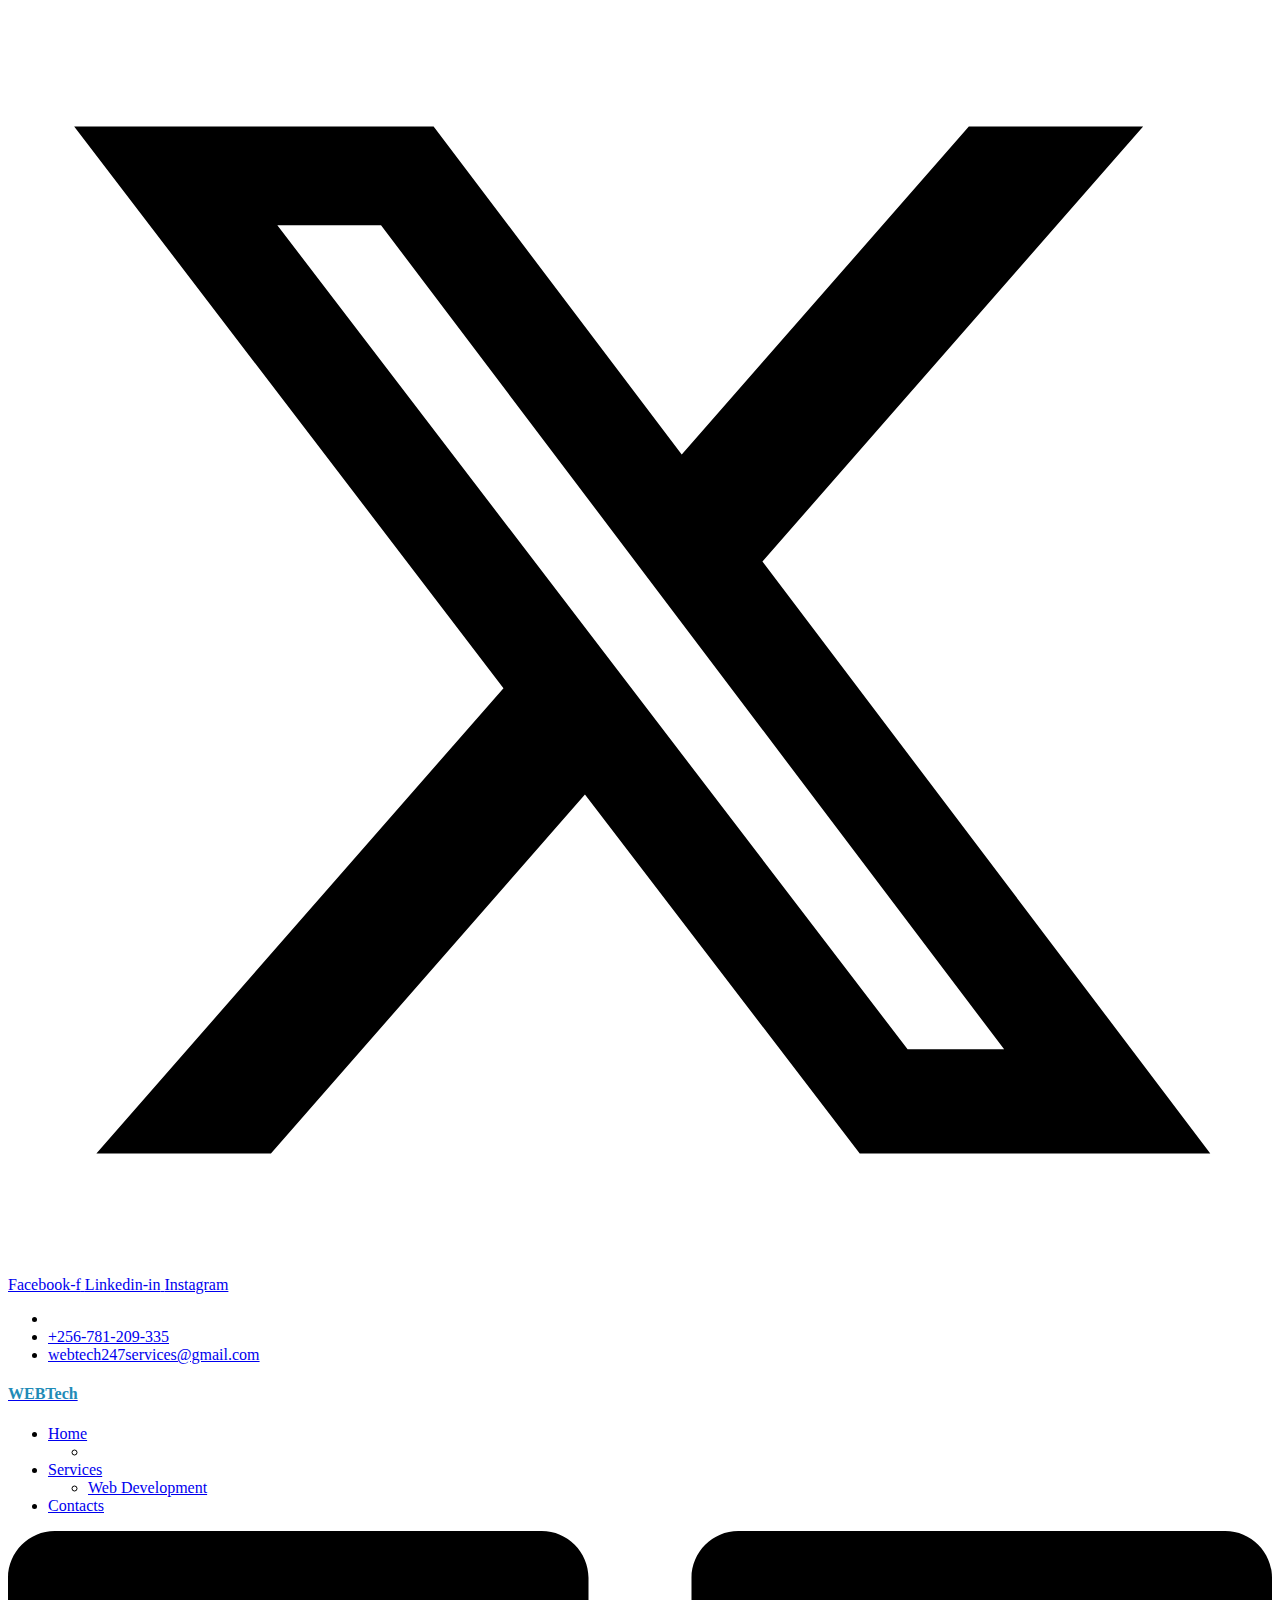
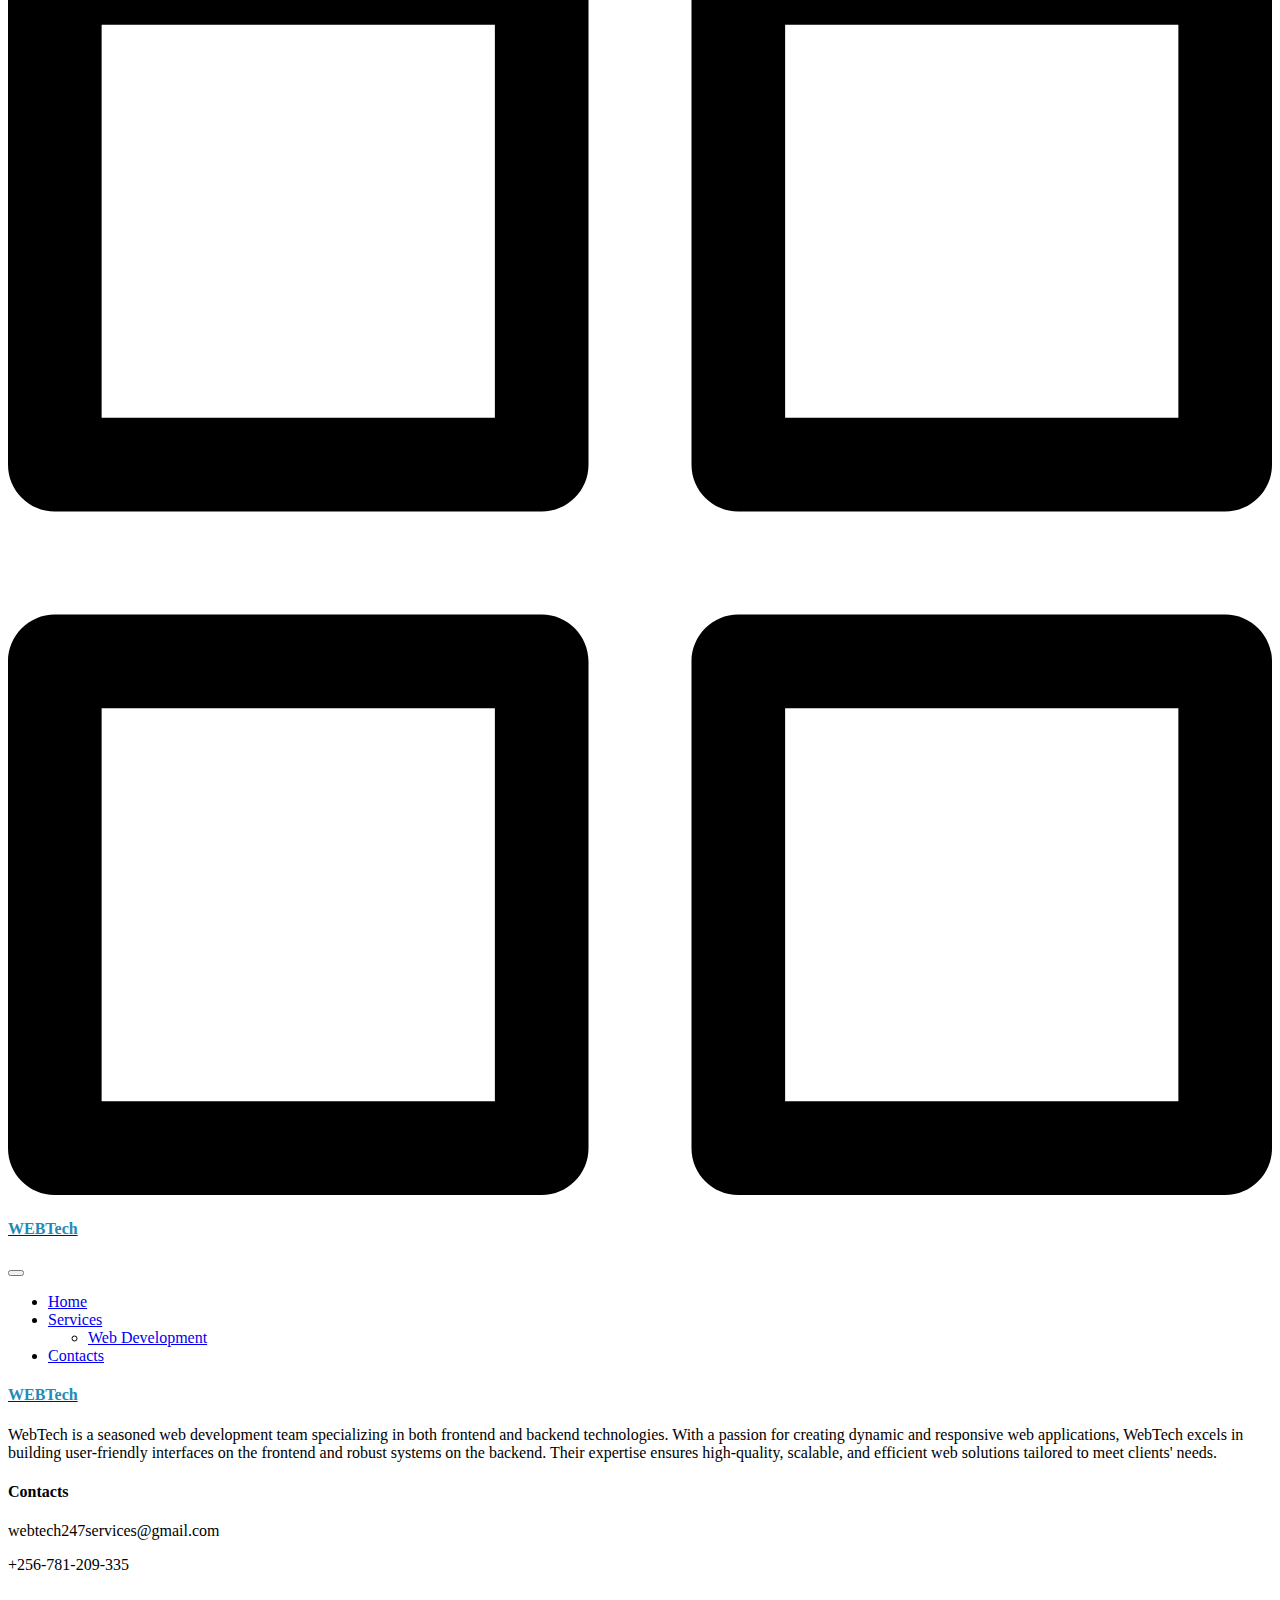
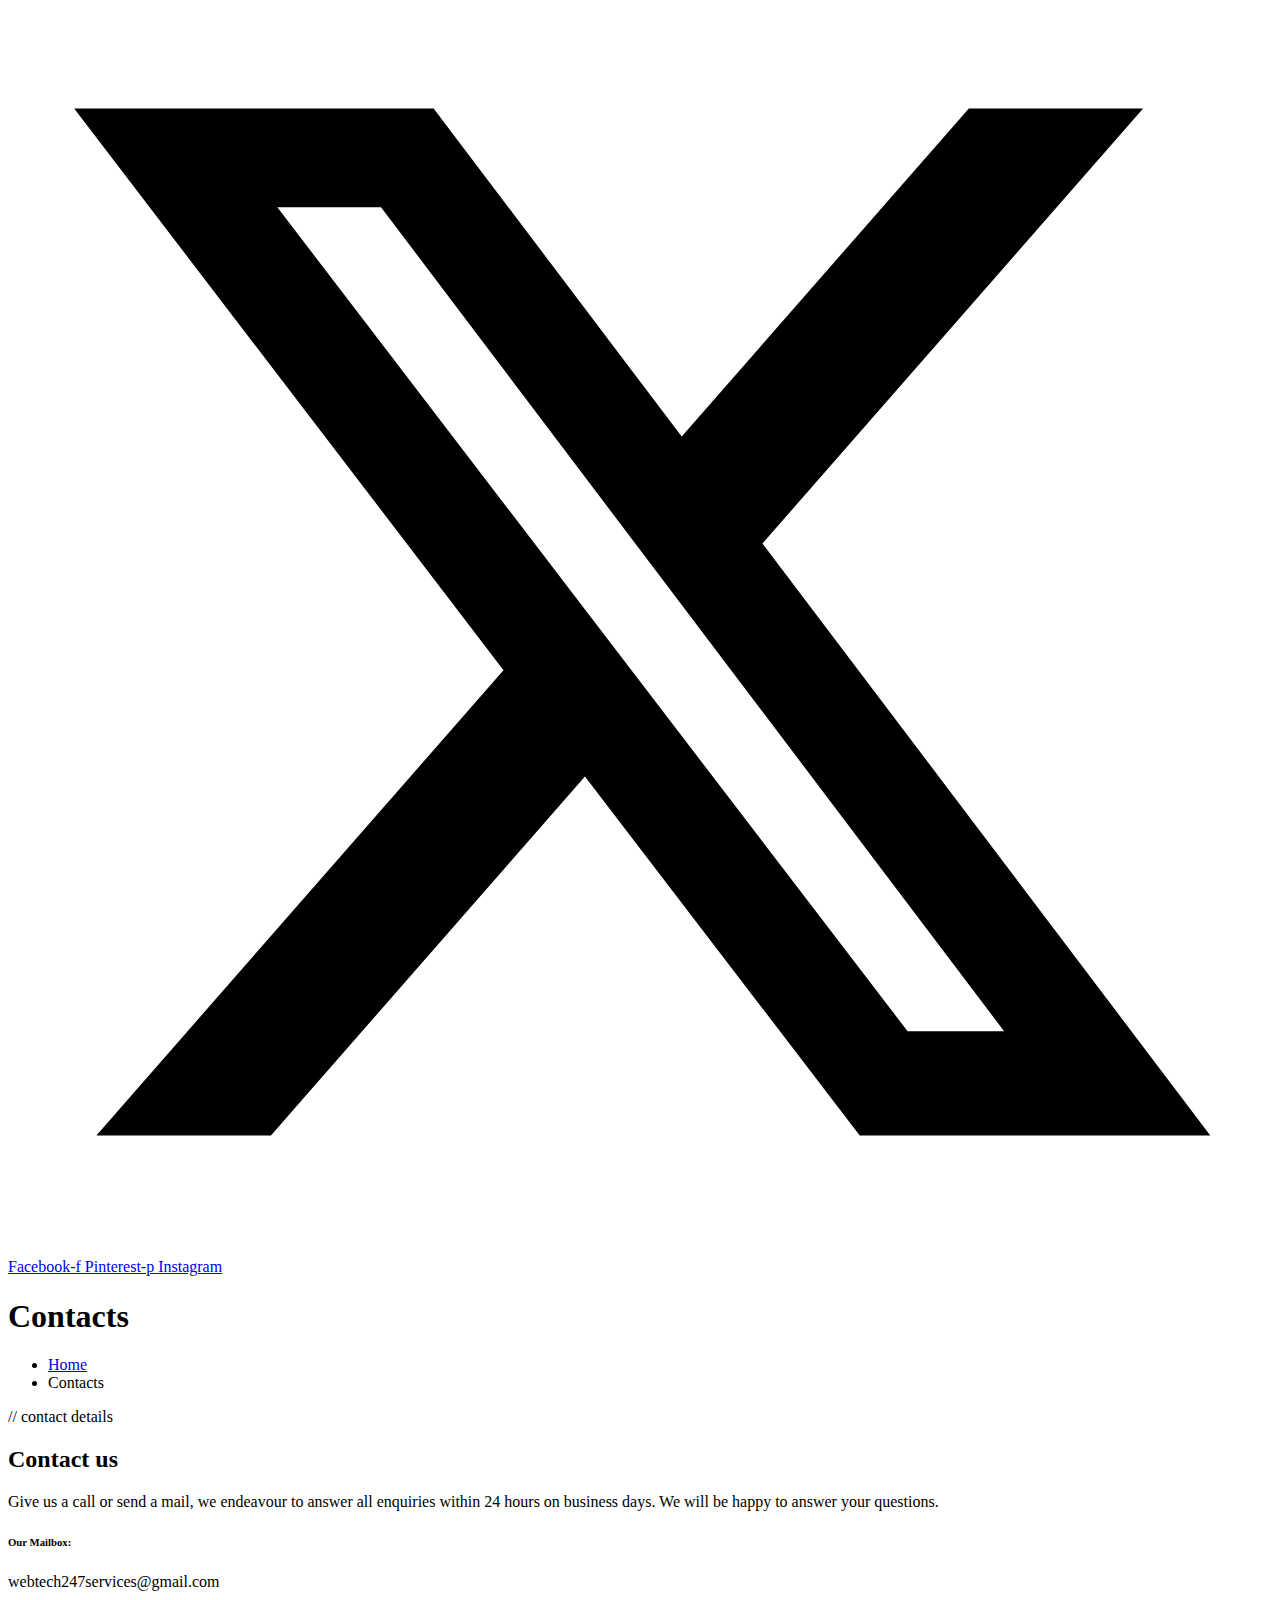
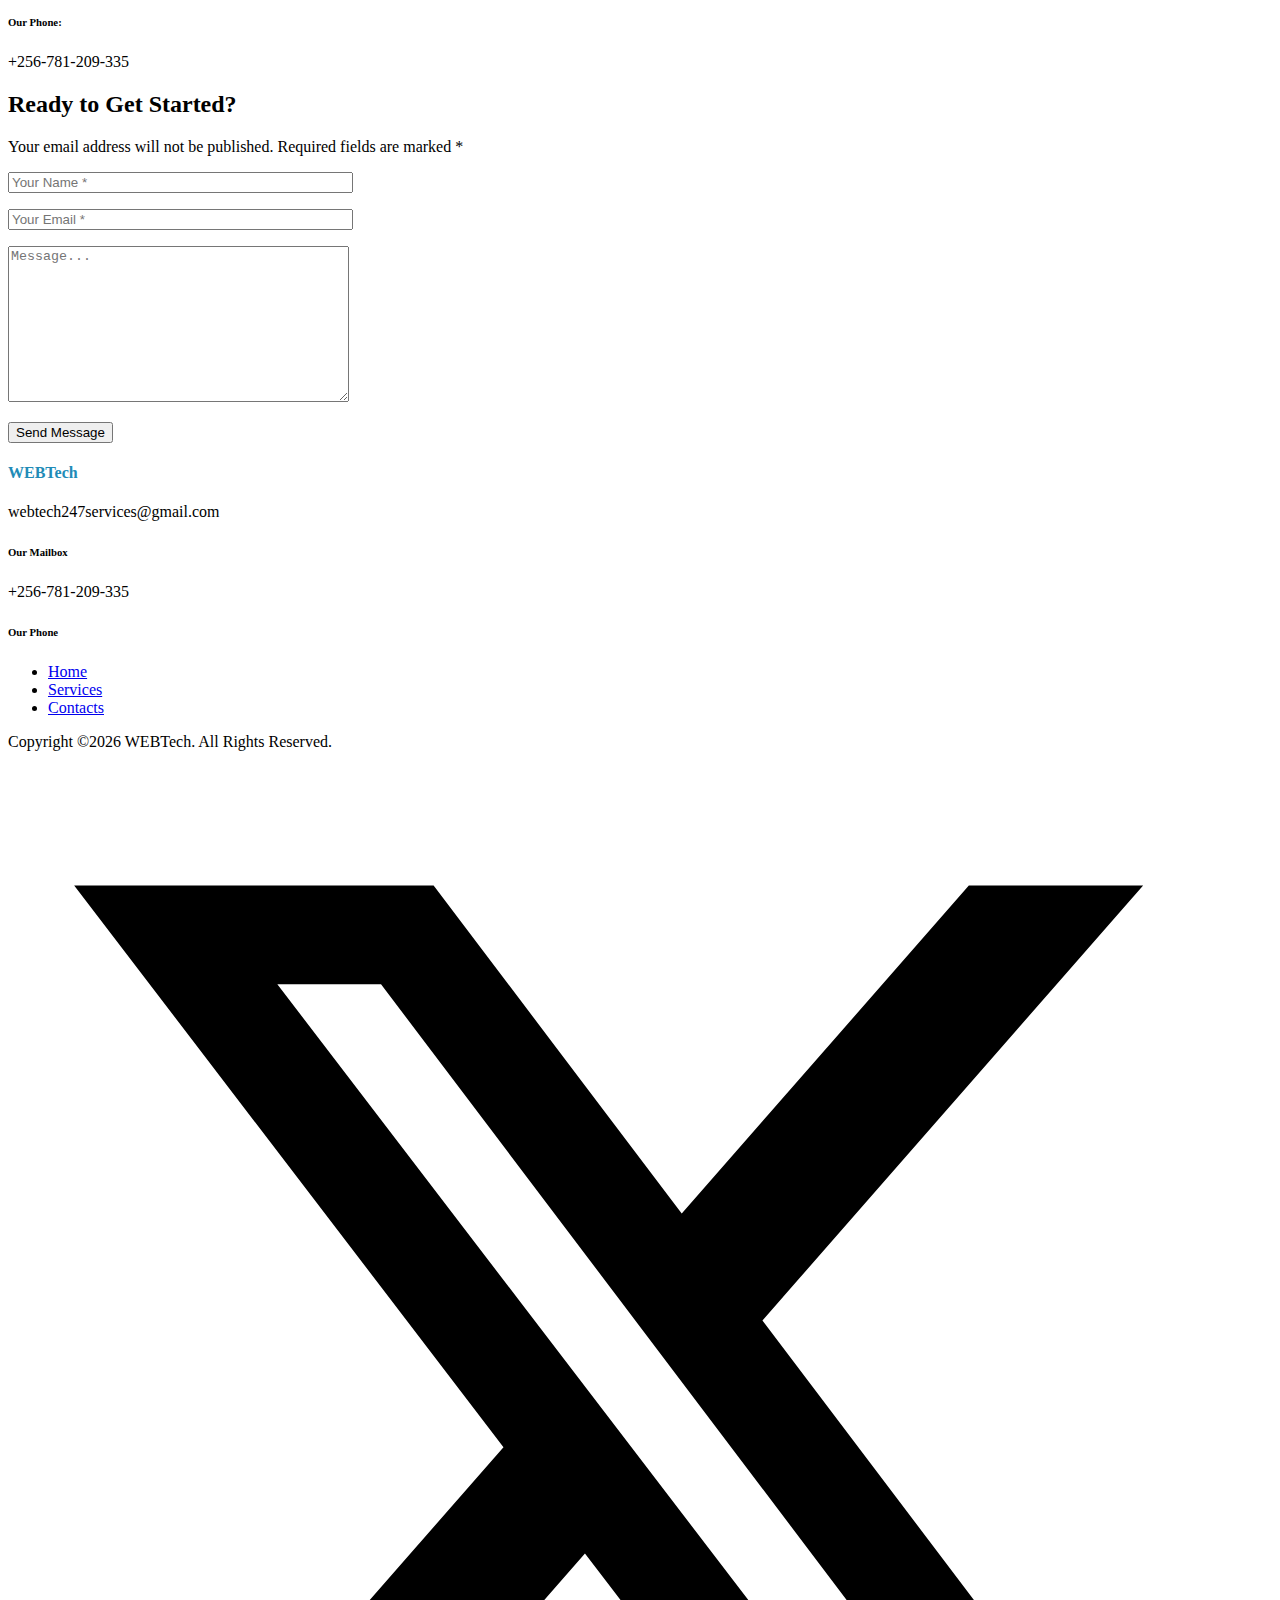
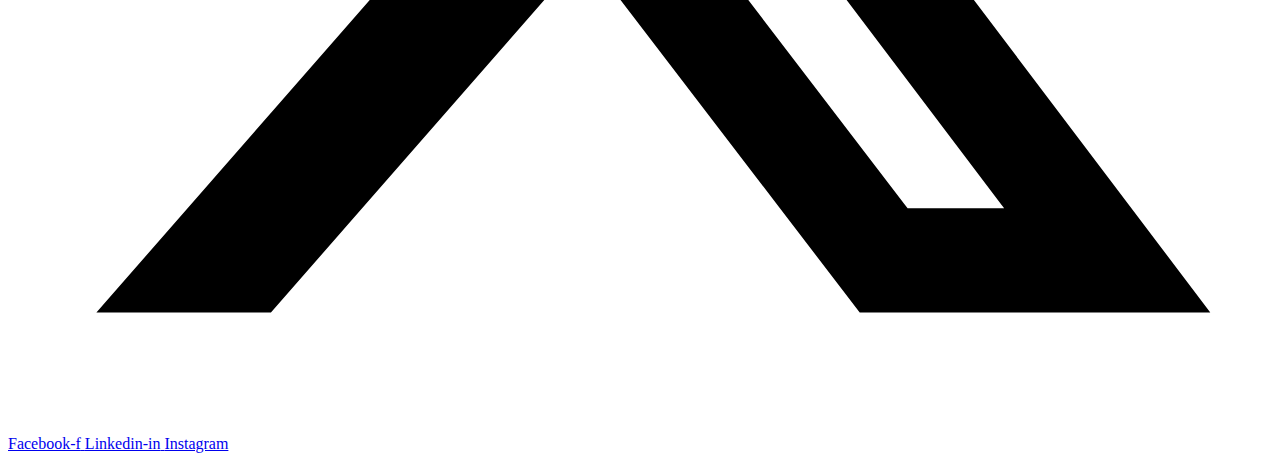
==== contact.html @ ec198340 "Add files via upload" ====
<!doctype html>
<html lang="en-US">
    <head>
        <meta charset="UTF-8">
        <meta name="viewport" content="width=device-width, initial-scale=1">
        <title>Contacts &#8211;WEBTech</title>
        <link rel="preload" as="style" href="https://fonts.googleapis.com/css?family=Montserrat%3A100%2C100i%2C200%2C200i%2C300%2C300i%2C400%2C400i%2C500%2C500i%2C600%2C600i%2C700%2C700i%2C800%2C800i%2C900%2C900i%7CNunito%20Sans%3A200%2C200i%2C300%2C300i%2C400%2C400i%2C600%2C600i%2C700%2C700i%2C800%2C800i%2C900%2C900i%7CRoboto%3A100%2C100italic%2C200%2C200italic%2C300%2C300italic%2C400%2C400italic%2C500%2C500italic%2C600%2C600italic%2C700%2C700italic%2C800%2C800italic%2C900%2C900italic%7CRoboto%20Slab%3A100%2C100italic%2C200%2C200italic%2C300%2C300italic%2C400%2C400italic%2C500%2C500italic%2C600%2C600italic%2C700%2C700italic%2C800%2C800italic%2C900%2C900italic%7CNunito%20Sans%3A100%2C100italic%2C200%2C200italic%2C300%2C300italic%2C400%2C400italic%2C500%2C500italic%2C600%2C600italic%2C700%2C700italic%2C800%2C800italic%2C900%2C900italic%7CNunito%3A100%2C100italic%2C200%2C200italic%2C300%2C300italic%2C400%2C400italic%2C500%2C500italic%2C600%2C600italic%2C700%2C700italic%2C800%2C800italic%2C900%2C900italic%7CMontserrat%3A100%2C100italic%2C200%2C200italic%2C300%2C300italic%2C400%2C400italic%2C500%2C500italic%2C600%2C600italic%2C700%2C700italic%2C800%2C800italic%2C900%2C900italic&#038;subset=latin%2Clatin-ext&#038;display=swap"/>
        <link rel="stylesheet" href="https://fonts.googleapis.com/css?family=Montserrat%3A100%2C100i%2C200%2C200i%2C300%2C300i%2C400%2C400i%2C500%2C500i%2C600%2C600i%2C700%2C700i%2C800%2C800i%2C900%2C900i%7CNunito%20Sans%3A200%2C200i%2C300%2C300i%2C400%2C400i%2C600%2C600i%2C700%2C700i%2C800%2C800i%2C900%2C900i%7CRoboto%3A100%2C100italic%2C200%2C200italic%2C300%2C300italic%2C400%2C400italic%2C500%2C500italic%2C600%2C600italic%2C700%2C700italic%2C800%2C800italic%2C900%2C900italic%7CRoboto%20Slab%3A100%2C100italic%2C200%2C200italic%2C300%2C300italic%2C400%2C400italic%2C500%2C500italic%2C600%2C600italic%2C700%2C700italic%2C800%2C800italic%2C900%2C900italic%7CNunito%20Sans%3A100%2C100italic%2C200%2C200italic%2C300%2C300italic%2C400%2C400italic%2C500%2C500italic%2C600%2C600italic%2C700%2C700italic%2C800%2C800italic%2C900%2C900italic%7CNunito%3A100%2C100italic%2C200%2C200italic%2C300%2C300italic%2C400%2C400italic%2C500%2C500italic%2C600%2C600italic%2C700%2C700italic%2C800%2C800italic%2C900%2C900italic%7CMontserrat%3A100%2C100italic%2C200%2C200italic%2C300%2C300italic%2C400%2C400italic%2C500%2C500italic%2C600%2C600italic%2C700%2C700italic%2C800%2C800italic%2C900%2C900italic&#038;subset=latin%2Clatin-ext&#038;display=swap" media="print" onload="this.media='all'"/>
        <noscript>
            <link rel="stylesheet" href="https://fonts.googleapis.com/css?family=Montserrat%3A100%2C100i%2C200%2C200i%2C300%2C300i%2C400%2C400i%2C500%2C500i%2C600%2C600i%2C700%2C700i%2C800%2C800i%2C900%2C900i%7CNunito%20Sans%3A200%2C200i%2C300%2C300i%2C400%2C400i%2C600%2C600i%2C700%2C700i%2C800%2C800i%2C900%2C900i%7CRoboto%3A100%2C100italic%2C200%2C200italic%2C300%2C300italic%2C400%2C400italic%2C500%2C500italic%2C600%2C600italic%2C700%2C700italic%2C800%2C800italic%2C900%2C900italic%7CRoboto%20Slab%3A100%2C100italic%2C200%2C200italic%2C300%2C300italic%2C400%2C400italic%2C500%2C500italic%2C600%2C600italic%2C700%2C700italic%2C800%2C800italic%2C900%2C900italic%7CNunito%20Sans%3A100%2C100italic%2C200%2C200italic%2C300%2C300italic%2C400%2C400italic%2C500%2C500italic%2C600%2C600italic%2C700%2C700italic%2C800%2C800italic%2C900%2C900italic%7CNunito%3A100%2C100italic%2C200%2C200italic%2C300%2C300italic%2C400%2C400italic%2C500%2C500italic%2C600%2C600italic%2C700%2C700italic%2C800%2C800italic%2C900%2C900italic%7CMontserrat%3A100%2C100italic%2C200%2C200italic%2C300%2C300italic%2C400%2C400italic%2C500%2C500italic%2C600%2C600italic%2C700%2C700italic%2C800%2C800italic%2C900%2C900italic&#038;subset=latin%2Clatin-ext&#038;display=swap"/>
        </noscript>
        <link rel="preload" as="image" href="img/bg-pheader.jpg" fetchpriority="high">
        <meta name='robots' content='max-image-preview:large'/>
        <link rel='dns-prefetch' href='//fonts.googleapis.com'/>
        <link href='https://fonts.gstatic.com' crossorigin rel='preconnect'/>
        <style id='wp-emoji-styles-inline-css' type='text/css'>
            img.wp-smiley, img.emoji {
                display: inline !important;
                border: none !important;
                box-shadow: none !important;
                height: 1em !important;
                width: 1em !important;
                margin: 0 0.07em !important;
                vertical-align: -0.1em !important;
                background: none !important;
                padding: 0 !important;
            }
        </style>
        <style id='classic-theme-styles-inline-css' type='text/css'>
            /*! This file is auto-generated */
            .wp-block-button__link {
                color: #fff;
                background-color: #32373c;
                border-radius: 9999px;
                box-shadow: none;
                text-decoration: none;
                padding: calc(.667em + 2px) calc(1.333em + 2px);
                font-size: 1.125em
            }

            .wp-block-file__button {
                background: #32373c;
                color: #fff;
                text-decoration: none
            }
        </style>
        <style id='global-styles-inline-css' type='text/css'>
            body {
                --wp--preset--color--black: #000000;
                --wp--preset--color--cyan-bluish-gray: #abb8c3;
                --wp--preset--color--white: #ffffff;
                --wp--preset--color--pale-pink: #f78da7;
                --wp--preset--color--vivid-red: #cf2e2e;
                --wp--preset--color--luminous-vivid-orange: #ff6900;
                --wp--preset--color--luminous-vivid-amber: #fcb900;
                --wp--preset--color--light-green-cyan: #7bdcb5;
                --wp--preset--color--vivid-green-cyan: #00d084;
                --wp--preset--color--pale-cyan-blue: #8ed1fc;
                --wp--preset--color--vivid-cyan-blue: #0693e3;
                --wp--preset--color--vivid-purple: #9b51e0;
                --wp--preset--gradient--vivid-cyan-blue-to-vivid-purple: linear-gradient(135deg,rgba(6,147,227,1) 0%,rgb(155,81,224) 100%);
                --wp--preset--gradient--light-green-cyan-to-vivid-green-cyan: linear-gradient(135deg,rgb(122,220,180) 0%,rgb(0,208,130) 100%);
                --wp--preset--gradient--luminous-vivid-amber-to-luminous-vivid-orange: linear-gradient(135deg,rgba(252,185,0,1) 0%,rgba(255,105,0,1) 100%);
                --wp--preset--gradient--luminous-vivid-orange-to-vivid-red: linear-gradient(135deg,rgba(255,105,0,1) 0%,rgb(207,46,46) 100%);
                --wp--preset--gradient--very-light-gray-to-cyan-bluish-gray: linear-gradient(135deg,rgb(238,238,238) 0%,rgb(169,184,195) 100%);
                --wp--preset--gradient--cool-to-warm-spectrum: linear-gradient(135deg,rgb(74,234,220) 0%,rgb(151,120,209) 20%,rgb(207,42,186) 40%,rgb(238,44,130) 60%,rgb(251,105,98) 80%,rgb(254,248,76) 100%);
                --wp--preset--gradient--blush-light-purple: linear-gradient(135deg,rgb(255,206,236) 0%,rgb(152,150,240) 100%);
                --wp--preset--gradient--blush-bordeaux: linear-gradient(135deg,rgb(254,205,165) 0%,rgb(254,45,45) 50%,rgb(107,0,62) 100%);
                --wp--preset--gradient--luminous-dusk: linear-gradient(135deg,rgb(255,203,112) 0%,rgb(199,81,192) 50%,rgb(65,88,208) 100%);
                --wp--preset--gradient--pale-ocean: linear-gradient(135deg,rgb(255,245,203) 0%,rgb(182,227,212) 50%,rgb(51,167,181) 100%);
                --wp--preset--gradient--electric-grass: linear-gradient(135deg,rgb(202,248,128) 0%,rgb(113,206,126) 100%);
                --wp--preset--gradient--midnight: linear-gradient(135deg,rgb(2,3,129) 0%,rgb(40,116,252) 100%);
                --wp--preset--font-size--small: 13px;
                --wp--preset--font-size--medium: 20px;
                --wp--preset--font-size--large: 36px;
                --wp--preset--font-size--x-large: 42px;
                --wp--preset--spacing--20: 0.44rem;
                --wp--preset--spacing--30: 0.67rem;
                --wp--preset--spacing--40: 1rem;
                --wp--preset--spacing--50: 1.5rem;
                --wp--preset--spacing--60: 2.25rem;
                --wp--preset--spacing--70: 3.38rem;
                --wp--preset--spacing--80: 5.06rem;
                --wp--preset--shadow--natural: 6px 6px 9px rgba(0, 0, 0, 0.2);
                --wp--preset--shadow--deep: 12px 12px 50px rgba(0, 0, 0, 0.4);
                --wp--preset--shadow--sharp: 6px 6px 0px rgba(0, 0, 0, 0.2);
                --wp--preset--shadow--outlined: 6px 6px 0px -3px rgba(255, 255, 255, 1), 6px 6px rgba(0, 0, 0, 1);
                --wp--preset--shadow--crisp: 6px 6px 0px rgba(0, 0, 0, 1);
            }

            :where(.is-layout-flex) {
                gap: 0.5em;
            }

            :where(.is-layout-grid) {
                gap: 0.5em;
            }

            body .is-layout-flex {
                display: flex;
            }

            body .is-layout-flex {
                flex-wrap: wrap;
                align-items: center;
            }

            body .is-layout-flex > * {
                margin: 0;
            }

            body .is-layout-grid {
                display: grid;
            }

            body .is-layout-grid > * {
                margin: 0;
            }

            :where(.wp-block-columns.is-layout-flex) {
                gap: 2em;
            }

            :where(.wp-block-columns.is-layout-grid) {
                gap: 2em;
            }

            :where(.wp-block-post-template.is-layout-flex) {
                gap: 1.25em;
            }

            :where(.wp-block-post-template.is-layout-grid) {
                gap: 1.25em;
            }

            .has-black-color {
                color: var(--wp--preset--color--black) !important;
            }

            .has-cyan-bluish-gray-color {
                color: var(--wp--preset--color--cyan-bluish-gray) !important;
            }

            .has-white-color {
                color: var(--wp--preset--color--white) !important;
            }

            .has-pale-pink-color {
                color: var(--wp--preset--color--pale-pink) !important;
            }

            .has-vivid-red-color {
                color: var(--wp--preset--color--vivid-red) !important;
            }

            .has-luminous-vivid-orange-color {
                color: var(--wp--preset--color--luminous-vivid-orange) !important;
            }

            .has-luminous-vivid-amber-color {
                color: var(--wp--preset--color--luminous-vivid-amber) !important;
            }

            .has-light-green-cyan-color {
                color: var(--wp--preset--color--light-green-cyan) !important;
            }

            .has-vivid-green-cyan-color {
                color: var(--wp--preset--color--vivid-green-cyan) !important;
            }

            .has-pale-cyan-blue-color {
                color: var(--wp--preset--color--pale-cyan-blue) !important;
            }

            .has-vivid-cyan-blue-color {
                color: var(--wp--preset--color--vivid-cyan-blue) !important;
            }

            .has-vivid-purple-color {
                color: var(--wp--preset--color--vivid-purple) !important;
            }

            .has-black-background-color {
                background-color: var(--wp--preset--color--black) !important;
            }

            .has-cyan-bluish-gray-background-color {
                background-color: var(--wp--preset--color--cyan-bluish-gray) !important;
            }

            .has-white-background-color {
                background-color: var(--wp--preset--color--white) !important;
            }

            .has-pale-pink-background-color {
                background-color: var(--wp--preset--color--pale-pink) !important;
            }

            .has-vivid-red-background-color {
                background-color: var(--wp--preset--color--vivid-red) !important;
            }

            .has-luminous-vivid-orange-background-color {
                background-color: var(--wp--preset--color--luminous-vivid-orange) !important;
            }

            .has-luminous-vivid-amber-background-color {
                background-color: var(--wp--preset--color--luminous-vivid-amber) !important;
            }

            .has-light-green-cyan-background-color {
                background-color: var(--wp--preset--color--light-green-cyan) !important;
            }

            .has-vivid-green-cyan-background-color {
                background-color: var(--wp--preset--color--vivid-green-cyan) !important;
            }

            .has-pale-cyan-blue-background-color {
                background-color: var(--wp--preset--color--pale-cyan-blue) !important;
            }

            .has-vivid-cyan-blue-background-color {
                background-color: var(--wp--preset--color--vivid-cyan-blue) !important;
            }

            .has-vivid-purple-background-color {
                background-color: var(--wp--preset--color--vivid-purple) !important;
            }

            .has-black-border-color {
                border-color: var(--wp--preset--color--black) !important;
            }

            .has-cyan-bluish-gray-border-color {
                border-color: var(--wp--preset--color--cyan-bluish-gray) !important;
            }

            .has-white-border-color {
                border-color: var(--wp--preset--color--white) !important;
            }

            .has-pale-pink-border-color {
                border-color: var(--wp--preset--color--pale-pink) !important;
            }

            .has-vivid-red-border-color {
                border-color: var(--wp--preset--color--vivid-red) !important;
            }

            .has-luminous-vivid-orange-border-color {
                border-color: var(--wp--preset--color--luminous-vivid-orange) !important;
            }

            .has-luminous-vivid-amber-border-color {
                border-color: var(--wp--preset--color--luminous-vivid-amber) !important;
            }

            .has-light-green-cyan-border-color {
                border-color: var(--wp--preset--color--light-green-cyan) !important;
            }

            .has-vivid-green-cyan-border-color {
                border-color: var(--wp--preset--color--vivid-green-cyan) !important;
            }

            .has-pale-cyan-blue-border-color {
                border-color: var(--wp--preset--color--pale-cyan-blue) !important;
            }

            .has-vivid-cyan-blue-border-color {
                border-color: var(--wp--preset--color--vivid-cyan-blue) !important;
            }

            .has-vivid-purple-border-color {
                border-color: var(--wp--preset--color--vivid-purple) !important;
            }

            .has-vivid-cyan-blue-to-vivid-purple-gradient-background {
                background: var(--wp--preset--gradient--vivid-cyan-blue-to-vivid-purple) !important;
            }

            .has-light-green-cyan-to-vivid-green-cyan-gradient-background {
                background: var(--wp--preset--gradient--light-green-cyan-to-vivid-green-cyan) !important;
            }

            .has-luminous-vivid-amber-to-luminous-vivid-orange-gradient-background {
                background: var(--wp--preset--gradient--luminous-vivid-amber-to-luminous-vivid-orange) !important;
            }

            .has-luminous-vivid-orange-to-vivid-red-gradient-background {
                background: var(--wp--preset--gradient--luminous-vivid-orange-to-vivid-red) !important;
            }

            .has-very-light-gray-to-cyan-bluish-gray-gradient-background {
                background: var(--wp--preset--gradient--very-light-gray-to-cyan-bluish-gray) !important;
            }

            .has-cool-to-warm-spectrum-gradient-background {
                background: var(--wp--preset--gradient--cool-to-warm-spectrum) !important;
            }

            .has-blush-light-purple-gradient-background {
                background: var(--wp--preset--gradient--blush-light-purple) !important;
            }

            .has-blush-bordeaux-gradient-background {
                background: var(--wp--preset--gradient--blush-bordeaux) !important;
            }

            .has-luminous-dusk-gradient-background {
                background: var(--wp--preset--gradient--luminous-dusk) !important;
            }

            .has-pale-ocean-gradient-background {
                background: var(--wp--preset--gradient--pale-ocean) !important;
            }

            .has-electric-grass-gradient-background {
                background: var(--wp--preset--gradient--electric-grass) !important;
            }

            .has-midnight-gradient-background {
                background: var(--wp--preset--gradient--midnight) !important;
            }

            .has-small-font-size {
                font-size: var(--wp--preset--font-size--small) !important;
            }

            .has-medium-font-size {
                font-size: var(--wp--preset--font-size--medium) !important;
            }

            .has-large-font-size {
                font-size: var(--wp--preset--font-size--large) !important;
            }

            .has-x-large-font-size {
                font-size: var(--wp--preset--font-size--x-large) !important;
            }

            .wp-block-navigation a:where(:not(.wp-element-button)) {
                color: inherit;
            }

            :where(.wp-block-post-template.is-layout-flex) {
                gap: 1.25em;
            }

            :where(.wp-block-post-template.is-layout-grid) {
                gap: 1.25em;
            }

            :where(.wp-block-columns.is-layout-flex) {
                gap: 2em;
            }

            :where(.wp-block-columns.is-layout-grid) {
                gap: 2em;
            }

            .wp-block-pullquote {
                font-size: 1.5em;
                line-height: 1.6;
            }
        </style>
        <link data-minify="1" rel='stylesheet' id='contact-form-7-css' href='assets/css/styles.css?ver=1716539928' type='text/css' media='all'/>
        <link data-minify="1" rel='stylesheet' id='oceanthemes-toolbar-css-css' href='assets/css/plugin.css?ver=1716539928' type='text/css' media='all'/>

        <link data-minify="1" rel='stylesheet' id='ppress-frontend-css' href='assets/css/frontend.min.css?ver=1716539929' type='text/css' media='all'/>
        <link rel='stylesheet' id='ppress-flatpickr-css' href='assets/css/flatpickr.min.css?ver=4.15.9' type='text/css' media='all'/>
        <link rel='stylesheet' id='ppress-select2-css' href='assets/css/select2.min.css?ver=6.5.3' type='text/css' media='all'/>
        <link data-minify="1" rel='stylesheet' id='bootstrap-css' href='assets/css/bootstrap.css?ver=1716539929' type='text/css' media='all'/>
        <link data-minify="1" rel='stylesheet' id='engitech-awesome-font-css' href='assets/css/font-awesome.min.css?ver=1716539929' type='text/css' media='all'/>
        <link data-minify="1" rel='stylesheet' id='engitech-flaticon-font-css' href='assets/css/flaticon.css?ver=1716539929' type='text/css' media='all'/>
        <link data-minify="1" rel='stylesheet' id='slick-slider-css' href='assets/css/slick.css?ver=1716539929' type='text/css' media='all'/>
        <link data-minify="1" rel='stylesheet' id='slick-theme-css' href='assets/css/slick-theme.css?ver=1716539929' type='text/css' media='all'/>
        <link data-minify="1" rel='stylesheet' id='magnific-popup-css' href='assets/css/magnific-popup.css?ver=1716539929' type='text/css' media='all'/>
        <link data-minify="1" rel='stylesheet' id='engitech-style-css' href='assets/css/style.css?ver=1716539929' type='text/css' media='all'/>
        <link data-minify="1" rel='stylesheet' id='simple-likes-public-css-css' href='assets/css/simple-likes-public.css?ver=1716539929' type='text/css' media='all'/>
        <link data-minify="1" rel='stylesheet' id='engitech-preload-css' href='assets/css/royal-preload.css?ver=1716539929' type='text/css' media='all'/>
        <link data-minify="1" rel='stylesheet' id='engitech-woocommerce-style-css' href='assets/css/woocommerce.css?ver=1716539929' type='text/css' media='all'/>
        <link data-minify="1" rel='stylesheet' id='elementor-icons-css' href='assets/css/elementor-icons.min.css?ver=1716539929' type='text/css' media='all'/>
        <link rel='stylesheet' id='elementor-frontend-css' href='assets/css/custom-frontend.min.css?ver=1716538687' type='text/css' media='all'/>
        <link data-minify="1" rel='stylesheet' id='swiper-css' href='assets/css/swiper.min.css?ver=1716539929' type='text/css' media='all'/>
        <link rel='stylesheet' id='elementor-post-2821-css' href='assets/css/post-2821.css?ver=1716538687' type='text/css' media='all'/>
        <link rel='stylesheet' id='elementor-global-css' href='assets/css/global.css?ver=1716538687' type='text/css' media='all'/>
<!--         <link rel='stylesheet' id='elementor-post-1370-css' href='assets/css/post-1370.css?ver=1716538892' type='text/css' media='all'/> -->
        <link rel="preconnect" href="https://fonts.gstatic.com/" crossorigin>
        <script type="text/javascript" src="assets/js/jquery.min.js?ver=3.7.1" id="jquery-core-js"></script>
        <script type="text/javascript" src="assets/js/jquery-migrate.min.js?ver=3.4.1" id="jquery-migrate-js"></script>
        <meta name="generator" content="WordPress 6.5.3"/>
        <meta name="generator" content="WooCommerce 8.9.1"/>
        <link rel="canonical" href="https://wpdemo.archiwp.com/engitech/contacts/"/>
        <link rel='shortlink' href='https://wpdemo.archiwp.com/engitech/?p=1370'/>
        <link rel="alternate" type="application/json+oembed" href="https://wpdemo.archiwp.com/engitech/wp-json/oembed/1.0/embed?url=https%3A%2F%2Fwpdemo.archiwp.com%2Fengitech%2Fcontacts%2F"/>
        <link rel="alternate" type="text/xml+oembed" href="https://wpdemo.archiwp.com/engitech/wp-json/oembed/1.0/embed?url=https%3A%2F%2Fwpdemo.archiwp.com%2Fengitech%2Fcontacts%2F&#038;format=xml"/>
        <noscript>
            <style>
                .woocommerce-product-gallery {
                    opacity: 1 !important;
                }
            </style>
        </noscript>
        <meta name="generator" content="Elementor 3.21.7; features: e_optimized_assets_loading, additional_custom_breakpoints; settings: css_print_method-external, google_font-enabled, font_display-auto">
        <meta name="generator" content="Powered by Slider Revolution 6.7.11 - responsive, Mobile-Friendly Slider Plugin for WordPress with comfortable drag and drop interface."/>
        <link rel="icon" href="https://wpdemo.archiwp.com/engitech/wp-content/uploads/sites/4/2020/03/favicon.png" sizes="32x32"/>
        <link rel="icon" href="https://wpdemo.archiwp.com/engitech/wp-content/uploads/sites/4/2020/03/favicon.png" sizes="192x192"/>
        <link rel="apple-touch-icon" href="https://wpdemo.archiwp.com/engitech/wp-content/uploads/sites/4/2020/03/favicon.png"/>
        <meta name="msapplication-TileImage" content="https://wpdemo.archiwp.com/engitech/wp-content/uploads/sites/4/2020/03/favicon.png"/>
        <script>
            function setREVStartSize(e) {
                //window.requestAnimationFrame(function() {
                window.RSIW = window.RSIW === undefined ? window.innerWidth : window.RSIW;
                window.RSIH = window.RSIH === undefined ? window.innerHeight : window.RSIH;
                try {
                    var pw = document.getElementById(e.c).parentNode.offsetWidth, newh;
                    pw = pw === 0 || isNaN(pw) || (e.l == "fullwidth" || e.layout == "fullwidth") ? window.RSIW : pw;
                    e.tabw = e.tabw === undefined ? 0 : parseInt(e.tabw);
                    e.thumbw = e.thumbw === undefined ? 0 : parseInt(e.thumbw);
                    e.tabh = e.tabh === undefined ? 0 : parseInt(e.tabh);
                    e.thumbh = e.thumbh === undefined ? 0 : parseInt(e.thumbh);
                    e.tabhide = e.tabhide === undefined ? 0 : parseInt(e.tabhide);
                    e.thumbhide = e.thumbhide === undefined ? 0 : parseInt(e.thumbhide);
                    e.mh = e.mh === undefined || e.mh == "" || e.mh === "auto" ? 0 : parseInt(e.mh, 0);
                    if (e.layout === "fullscreen" || e.l === "fullscreen")
                        newh = Math.max(e.mh, window.RSIH);
                    else {
                        e.gw = Array.isArray(e.gw) ? e.gw : [e.gw];
                        for (var i in e.rl)
                            if (e.gw[i] === undefined || e.gw[i] === 0)
                                e.gw[i] = e.gw[i - 1];
                        e.gh = e.el === undefined || e.el === "" || (Array.isArray(e.el) && e.el.length == 0) ? e.gh : e.el;
                        e.gh = Array.isArray(e.gh) ? e.gh : [e.gh];
                        for (var i in e.rl)
                            if (e.gh[i] === undefined || e.gh[i] === 0)
                                e.gh[i] = e.gh[i - 1];

                        var nl = new Array(e.rl.length), ix = 0, sl;
                        e.tabw = e.tabhide >= pw ? 0 : e.tabw;
                        e.thumbw = e.thumbhide >= pw ? 0 : e.thumbw;
                        e.tabh = e.tabhide >= pw ? 0 : e.tabh;
                        e.thumbh = e.thumbhide >= pw ? 0 : e.thumbh;
                        for (var i in e.rl)
                            nl[i] = e.rl[i] < window.RSIW ? 0 : e.rl[i];
                        sl = nl[0];
                        for (var i in nl)
                            if (sl > nl[i] && nl[i] > 0) {
                                sl = nl[i];
                                ix = i;
                            }
                        var m = pw > (e.gw[ix] + e.tabw + e.thumbw) ? 1 : (pw - (e.tabw + e.thumbw)) / (e.gw[ix]);
                        newh = (e.gh[ix] * m) + (e.tabh + e.thumbh);
                    }
                    var el = document.getElementById(e.c);
                    if (el !== null && el)
                        el.style.height = newh + "px";
                    el = document.getElementById(e.c + "_wrapper");
                    if (el !== null && el) {
                        el.style.height = newh + "px";
                        el.style.display = "block";
                    }
                } catch (e) {
                    console.log("Failure at Presize of Slider:" + e)
                }
                //});
            }
            ;</script>
        <style type="text/css" id="wp-custom-css">
            .page-id-4858 .sub-mega-menu .elementor-inner-section, .page-id-4899 .sub-mega-menu .elementor-inner-section {
                border-radius: 10px;
            }

            .header-clone {
                height: 100px!important;
            }

            .wpcf7-spinner {
                position: absolute;
            }

            .cs-form > span.wpcf7-form-control-wrap {
                width: 76.9%;
            }

            .elementor-widget-wrap>.elementor-element.btn-inline {
                display: inline-block;
                width: auto;
            }

            .elementor-3872 .elementor-element.elementor-element-4cff60df .elementor-icon-list-item span, .elementor-3872 .elementor-element.elementor-element-5e3bed1f .elementor-icon-list-item span {
                line-height: 16px;
            }

            .page-id-3872 #back-to-top {
                color: #656AE5;
            }

            .page-id-4858 #back-to-top {
                color: #53E79C;
            }

            .page-id-4899 #back-to-top {
                color: #35d3c9;
            }

            .page-id-5188 #back-to-top, .page-id-5457 #back-to-top {
                color: #3f5aff;
            }

            .page-id-5853 #back-to-top {
                color: #BB04FF;
            }

            .page-id-9684 #back-to-top {
                color: #FF6B52;
            }

            .page-id-9893 #back-to-top {
                color: #EB0BE9;
            }

            .page-id-9893 #back-to-top {
                color: #00FAD6;
            }

            .page-id-10812 #back-to-top {
                color: #ff6218;
            }

            .page-id-10667 #back-to-top {
                color: #FF561E;
            }

            .page-id-10316 #back-to-top {
                color: #39B14A;
            }

            .page-id-8857 .is-stuck .elementor-element.elementor-element-0b74e58 .elementor-icon-list-icon i {
                color: #111;
            }

            .page-id-8857 .is-stuck .elementor-element.elementor-element-0b74e58 .elementor-icon-list-text {
                color: #111;
            }

            .elementor-element-4749eeb8 p {
                margin-bottom: 0px;
            }

            .wpcf7-spinner::before {
                display: none;
            }

            .wpcf7-spinner {
                width: 20px;
                height: 20px;
                border: 2px solid #FFF;
                border-bottom-color: transparent!important;
                border-radius: 50%;
                display: inline-block;
                position: absolute;
                box-sizing: border-box;
                background: transparent;
                opacity: 1;
                animation: rotation 1s linear infinite;
            }

            .wpcf7-spinner::after {
                content: '';
                position: absolute;
                box-sizing: border-box;
                left: 6px;
                top: 12px;
                border: 5px solid transparent;
                border-right-color: #FFF;
                transform: rotate(-40deg);
            }

            .dark .wpcf7-spinner {
                border-color: #000;
            }

            .dark .wpcf7-spinner::after {
                border-right-color: #000;
            }

            .sub-home-8 .wpcf7-spinner {
                left: 100%;
            }

            .cf-home-9 {
                position: relative;
            }

            .cf-home-9 .wpcf7-spinner {
                bottom: 40px;
            }

            @keyframes rotation {
                0% {
                    transform: rotate(0deg);
                }

                100% {
                    transform: rotate(360deg);
                }
            }

            @media (min-width: 600px) {
                .cs-form input[type="email"] {
                    max-width: 395px;
                }
            }

            .page-id-6851 .elementor-6421 .elementor-element.elementor-element-d28c7d5 > .elementor-element-populated {
                margin: 0;
            }

            .elementor-6840 .search-form .search-submit {
                background-color: #2377FC;
            }

            .elementor-6840 .search-form .search-submit:hover {
                background-color: #FC5723;
            }

            .page-id-8282 .elementor-8740 .elementor-element.elementor-element-562888c .main-navigation ul ul a {
                font-size: 14px;
                line-height: 26px;
            }
        </style>
        <style id="kirki-inline-styles">
            .page-header {
                background-image: url("https://wpdemo.archiwp.com/engitech/wp-content/uploads/sites/4/2019/12/bg-pheader.jpg");
            }

            #royal_preloader.royal_preloader_logo .royal_preloader_percentage {
                font-family: Roboto;
                font-size: 13px;
                font-weight: 400;
                letter-spacing: 2px;
                line-height: 40px;
                text-align: center;
                text-transform: none;
            }

            @media (max-width: 767px) {
            }

            @media (min-width: 768px) and (max-width: 1024px) {
            }

            @media (min-width: 1024px) {
            }

            /* cyrillic-ext */
            @font-face {
                font-family: 'Roboto';
                font-style: normal;
                font-weight: 400;
                font-display: swap;
                src: url(https://wpdemo.archiwp.com/engitech/wp-content/fonts/roboto/KFOmCnqEu92Fr1Mu72xKOzY.woff2) format('woff2');
                unicode-range: U+0460-052F, U+1C80-1C88, U+20B4, U+2DE0-2DFF, U+A640-A69F, U+FE2E-FE2F;
            }

            /* cyrillic */
            @font-face {
                font-family: 'Roboto';
                font-style: normal;
                font-weight: 400;
                font-display: swap;
                src: url(https://wpdemo.archiwp.com/engitech/wp-content/fonts/roboto/KFOmCnqEu92Fr1Mu5mxKOzY.woff2) format('woff2');
                unicode-range: U+0301, U+0400-045F, U+0490-0491, U+04B0-04B1, U+2116;
            }

            /* greek-ext */
            @font-face {
                font-family: 'Roboto';
                font-style: normal;
                font-weight: 400;
                font-display: swap;
                src: url(https://wpdemo.archiwp.com/engitech/wp-content/fonts/roboto/KFOmCnqEu92Fr1Mu7mxKOzY.woff2) format('woff2');
                unicode-range: U+1F00-1FFF;
            }

            /* greek */
            @font-face {
                font-family: 'Roboto';
                font-style: normal;
                font-weight: 400;
                font-display: swap;
                src: url(https://wpdemo.archiwp.com/engitech/wp-content/fonts/roboto/KFOmCnqEu92Fr1Mu4WxKOzY.woff2) format('woff2');
                unicode-range: U+0370-0377, U+037A-037F, U+0384-038A, U+038C, U+038E-03A1, U+03A3-03FF;
            }

            /* vietnamese */
            @font-face {
                font-family: 'Roboto';
                font-style: normal;
                font-weight: 400;
                font-display: swap;
                src: url(https://wpdemo.archiwp.com/engitech/wp-content/fonts/roboto/KFOmCnqEu92Fr1Mu7WxKOzY.woff2) format('woff2');
                unicode-range: U+0102-0103, U+0110-0111, U+0128-0129, U+0168-0169, U+01A0-01A1, U+01AF-01B0, U+0300-0301, U+0303-0304, U+0308-0309, U+0323, U+0329, U+1EA0-1EF9, U+20AB;
            }

            /* latin-ext */
            @font-face {
                font-family: 'Roboto';
                font-style: normal;
                font-weight: 400;
                font-display: swap;
                src: url(https://wpdemo.archiwp.com/engitech/wp-content/fonts/roboto/KFOmCnqEu92Fr1Mu7GxKOzY.woff2) format('woff2');
                unicode-range: U+0100-02AF, U+0304, U+0308, U+0329, U+1E00-1E9F, U+1EF2-1EFF, U+2020, U+20A0-20AB, U+20AD-20C0, U+2113, U+2C60-2C7F, U+A720-A7FF;
            }

            /* latin */
            @font-face {
                font-family: 'Roboto';
                font-style: normal;
                font-weight: 400;
                font-display: swap;
                src: url(https://wpdemo.archiwp.com/engitech/wp-content/fonts/roboto/KFOmCnqEu92Fr1Mu4mxK.woff2) format('woff2');
                unicode-range: U+0000-00FF, U+0131, U+0152-0153, U+02BB-02BC, U+02C6, U+02DA, U+02DC, U+0304, U+0308, U+0329, U+2000-206F, U+2074, U+20AC, U+2122, U+2191, U+2193, U+2212, U+2215, U+FEFF, U+FFFD;
            }

            /* cyrillic-ext */
            @font-face {
                font-family: 'Roboto';
                font-style: normal;
                font-weight: 400;
                font-display: swap;
                src: url(https://wpdemo.archiwp.com/engitech/wp-content/fonts/roboto/KFOmCnqEu92Fr1Mu72xKOzY.woff2) format('woff2');
                unicode-range: U+0460-052F, U+1C80-1C88, U+20B4, U+2DE0-2DFF, U+A640-A69F, U+FE2E-FE2F;
            }

            /* cyrillic */
            @font-face {
                font-family: 'Roboto';
                font-style: normal;
                font-weight: 400;
                font-display: swap;
                src: url(https://wpdemo.archiwp.com/engitech/wp-content/fonts/roboto/KFOmCnqEu92Fr1Mu5mxKOzY.woff2) format('woff2');
                unicode-range: U+0301, U+0400-045F, U+0490-0491, U+04B0-04B1, U+2116;
            }

            /* greek-ext */
            @font-face {
                font-family: 'Roboto';
                font-style: normal;
                font-weight: 400;
                font-display: swap;
                src: url(https://wpdemo.archiwp.com/engitech/wp-content/fonts/roboto/KFOmCnqEu92Fr1Mu7mxKOzY.woff2) format('woff2');
                unicode-range: U+1F00-1FFF;
            }

            /* greek */
            @font-face {
                font-family: 'Roboto';
                font-style: normal;
                font-weight: 400;
                font-display: swap;
                src: url(https://wpdemo.archiwp.com/engitech/wp-content/fonts/roboto/KFOmCnqEu92Fr1Mu4WxKOzY.woff2) format('woff2');
                unicode-range: U+0370-0377, U+037A-037F, U+0384-038A, U+038C, U+038E-03A1, U+03A3-03FF;
            }

            /* vietnamese */
            @font-face {
                font-family: 'Roboto';
                font-style: normal;
                font-weight: 400;
                font-display: swap;
                src: url(https://wpdemo.archiwp.com/engitech/wp-content/fonts/roboto/KFOmCnqEu92Fr1Mu7WxKOzY.woff2) format('woff2');
                unicode-range: U+0102-0103, U+0110-0111, U+0128-0129, U+0168-0169, U+01A0-01A1, U+01AF-01B0, U+0300-0301, U+0303-0304, U+0308-0309, U+0323, U+0329, U+1EA0-1EF9, U+20AB;
            }

            /* latin-ext */
            @font-face {
                font-family: 'Roboto';
                font-style: normal;
                font-weight: 400;
                font-display: swap;
                src: url(https://wpdemo.archiwp.com/engitech/wp-content/fonts/roboto/KFOmCnqEu92Fr1Mu7GxKOzY.woff2) format('woff2');
                unicode-range: U+0100-02AF, U+0304, U+0308, U+0329, U+1E00-1E9F, U+1EF2-1EFF, U+2020, U+20A0-20AB, U+20AD-20C0, U+2113, U+2C60-2C7F, U+A720-A7FF;
            }

            /* latin */
            @font-face {
                font-family: 'Roboto';
                font-style: normal;
                font-weight: 400;
                font-display: swap;
                src: url(https://wpdemo.archiwp.com/engitech/wp-content/fonts/roboto/KFOmCnqEu92Fr1Mu4mxK.woff2) format('woff2');
                unicode-range: U+0000-00FF, U+0131, U+0152-0153, U+02BB-02BC, U+02C6, U+02DA, U+02DC, U+0304, U+0308, U+0329, U+2000-206F, U+2074, U+20AC, U+2122, U+2191, U+2193, U+2212, U+2215, U+FEFF, U+FFFD;
            }

            /* cyrillic-ext */
            @font-face {
                font-family: 'Roboto';
                font-style: normal;
                font-weight: 400;
                font-display: swap;
                src: url(https://wpdemo.archiwp.com/engitech/wp-content/fonts/roboto/KFOmCnqEu92Fr1Mu72xKOzY.woff2) format('woff2');
                unicode-range: U+0460-052F, U+1C80-1C88, U+20B4, U+2DE0-2DFF, U+A640-A69F, U+FE2E-FE2F;
            }

            /* cyrillic */
            @font-face {
                font-family: 'Roboto';
                font-style: normal;
                font-weight: 400;
                font-display: swap;
                src: url(https://wpdemo.archiwp.com/engitech/wp-content/fonts/roboto/KFOmCnqEu92Fr1Mu5mxKOzY.woff2) format('woff2');
                unicode-range: U+0301, U+0400-045F, U+0490-0491, U+04B0-04B1, U+2116;
            }

            /* greek-ext */
            @font-face {
                font-family: 'Roboto';
                font-style: normal;
                font-weight: 400;
                font-display: swap;
                src: url(https://wpdemo.archiwp.com/engitech/wp-content/fonts/roboto/KFOmCnqEu92Fr1Mu7mxKOzY.woff2) format('woff2');
                unicode-range: U+1F00-1FFF;
            }

            /* greek */
            @font-face {
                font-family: 'Roboto';
                font-style: normal;
                font-weight: 400;
                font-display: swap;
                src: url(https://wpdemo.archiwp.com/engitech/wp-content/fonts/roboto/KFOmCnqEu92Fr1Mu4WxKOzY.woff2) format('woff2');
                unicode-range: U+0370-0377, U+037A-037F, U+0384-038A, U+038C, U+038E-03A1, U+03A3-03FF;
            }

            /* vietnamese */
            @font-face {
                font-family: 'Roboto';
                font-style: normal;
                font-weight: 400;
                font-display: swap;
                src: url(https://wpdemo.archiwp.com/engitech/wp-content/fonts/roboto/KFOmCnqEu92Fr1Mu7WxKOzY.woff2) format('woff2');
                unicode-range: U+0102-0103, U+0110-0111, U+0128-0129, U+0168-0169, U+01A0-01A1, U+01AF-01B0, U+0300-0301, U+0303-0304, U+0308-0309, U+0323, U+0329, U+1EA0-1EF9, U+20AB;
            }

            /* latin-ext */
            @font-face {
                font-family: 'Roboto';
                font-style: normal;
                font-weight: 400;
                font-display: swap;
                src: url(https://wpdemo.archiwp.com/engitech/wp-content/fonts/roboto/KFOmCnqEu92Fr1Mu7GxKOzY.woff2) format('woff2');
                unicode-range: U+0100-02AF, U+0304, U+0308, U+0329, U+1E00-1E9F, U+1EF2-1EFF, U+2020, U+20A0-20AB, U+20AD-20C0, U+2113, U+2C60-2C7F, U+A720-A7FF;
            }

            /* latin */
            @font-face {
                font-family: 'Roboto';
                font-style: normal;
                font-weight: 400;
                font-display: swap;
                src: url(https://wpdemo.archiwp.com/engitech/wp-content/fonts/roboto/KFOmCnqEu92Fr1Mu4mxK.woff2) format('woff2');
                unicode-range: U+0000-00FF, U+0131, U+0152-0153, U+02BB-02BC, U+02C6, U+02DA, U+02DC, U+0304, U+0308, U+0329, U+2000-206F, U+2074, U+20AC, U+2122, U+2191, U+2193, U+2212, U+2215, U+FEFF, U+FFFD;
            }
        </style>
        <noscript>
            <style id="rocket-lazyload-nojs-css">
                .rll-youtube-player, [data-lazy-src] {
                    display: none !important;
                }
            </style>
        </noscript>
    </head>
    <body data-rsssl=1 class="page-template-default page page-id-1370 theme-engitech woocommerce-no-js royal_preloader woocommerce-active elementor-default elementor-kit-2821 elementor-page elementor-page-1370 engitech-theme-ver-1.7 wordpress-version-6.5.3">

        <div id="page" class="site">
            <!-- #site-header-open -->
          <header id="site-header" class="site-header header-static">
          
              <!-- #header-desktop-open -->
              <div class="header-desktop">		<div data-elementor-type="wp-post" data-elementor-id="2840" class="elementor elementor-2840">
          						<section class="elementor-section elementor-top-section elementor-element elementor-element-65c14b10 elementor-section-content-middle ot-traditional elementor-section-boxed elementor-section-height-default elementor-section-height-default" data-id="65c14b10" data-element_type="section" data-settings="{&quot;background_background&quot;:&quot;classic&quot;}">
          						<div class="elementor-container elementor-column-gap-extended">
          					<div class="elementor-column elementor-col-50 elementor-top-column elementor-element elementor-element-581decff ot-flex-column-vertical" data-id="581decff" data-element_type="column">
          			<div class="elementor-widget-wrap elementor-element-populated">
          						<div class="elementor-element elementor-element-6c62b145 elementor-shape-square elementor-grid-4 e-grid-align-left elementor-widget elementor-widget-social-icons" data-id="6c62b145" data-element_type="widget" data-widget_type="social-icons.default">
          				<div class="elementor-widget-container">
          					<div class="elementor-social-icons-wrapper elementor-grid">
          							<span class="elementor-grid-item">
          					<a class="elementor-icon elementor-social-icon elementor-social-icon- elementor-repeater-item-4bf2890" href="javascript:void(0);" >
          						<span class="elementor-screen-only"></span>
          						<svg xmlns="http://www.w3.org/2000/svg" viewBox="0 0 512 512"><path d="M389.2 48h70.6L305.6 224.2 487 464H345L233.7 318.6 106.5 464H35.8L200.7 275.5 26.8 48H172.4L272.9 180.9 389.2 48zM364.4 421.8h39.1L151.1 88h-42L364.4 421.8z"></path></svg>					</a>
          				</span>
          							<span class="elementor-grid-item">
          					<a class="elementor-icon elementor-social-icon elementor-social-icon-facebook-f elementor-repeater-item-a79d483" href="javascript:void(0);" >
          						<span class="elementor-screen-only">Facebook-f</span>
          						<i class="fab fa-facebook-f"></i>					</a>
          				</span>
          							<span class="elementor-grid-item">
          					<a class="elementor-icon elementor-social-icon elementor-social-icon-linkedin-in elementor-repeater-item-e6c93ca" href="https://ug.linkedin.com/in/web-tech-919464228" target="_blank">
          						<span class="elementor-screen-only">Linkedin-in</span>
          						<i class="fab fa-linkedin-in"></i>					</a>
          				</span>
          							<span class="elementor-grid-item">
          					<a class="elementor-icon elementor-social-icon elementor-social-icon-instagram elementor-repeater-item-2faf370" href="javascript:void(0);">
          						<span class="elementor-screen-only">Instagram</span>
          						<i class="fab fa-instagram"></i>					</a>
          				</span>
          					</div>
          				</div>
          				</div>
          					</div>
          		</div>
          				<div class="elementor-column elementor-col-50 elementor-top-column elementor-element elementor-element-1ca041d7 ot-column-items-center ot-flex-column-vertical" data-id="1ca041d7" data-element_type="column">
          			<div class="elementor-widget-wrap elementor-element-populated">
          						<div class="elementor-element elementor-element-28dcb03 elementor-icon-list--layout-inline elementor-align-right elementor-list-item-link-full_width elementor-widget elementor-widget-icon-list" data-id="28dcb03" data-element_type="widget" data-widget_type="icon-list.default">
          				<div class="elementor-widget-container">
          					<ul class="elementor-icon-list-items elementor-inline-items">
          							<li class="elementor-icon-list-item elementor-inline-item">
          										<span class="elementor-icon-list-text"></span>
          									</li>
          								<li class="elementor-icon-list-item elementor-inline-item">
          											<a href="tel:+256-781-209-335">
          
          												<span class="elementor-icon-list-icon">
          							<i aria-hidden="true" class="fas fa-phone-alt"></i>						</span>
          										<span class="elementor-icon-list-text">+256-781-209-335</span>
          											</a>
          									</li>
          								<li class="elementor-icon-list-item elementor-inline-item">
          											<a href="mailto:webtech247services@gmail.com">
          
          												<span class="elementor-icon-list-icon">
          							<i aria-hidden="true" class="fas fa-envelope"></i>						</span>
          										<span class="elementor-icon-list-text">webtech247services@gmail.com</span>
          											</a>
          									</li>
          						</ul>
          				</div>
          				</div>
          					</div>
          		</div>
          					</div>
          		</section>
          				<section class="elementor-section elementor-top-section elementor-element elementor-element-4994a43 is-fixed ot-traditional elementor-section-boxed elementor-section-height-default elementor-section-height-default" data-id="4994a43" data-element_type="section">
          						<div class="elementor-container elementor-column-gap-extended">
          					<div class="elementor-column elementor-col-33 elementor-top-column elementor-element elementor-element-2a40db59 ot-column-items-center ot-flex-column-vertical" data-id="2a40db59" data-element_type="column">
          			<div class="elementor-widget-wrap elementor-element-populated">
          						<div class="elementor-element elementor-element-7b08551e elementor-widget elementor-widget-ilogo" data-id="7b08551e" data-element_type="widget" data-widget_type="ilogo.default">
          				<div class="elementor-widget-container">
          						
          	    	<div class="the-logo">
          				  <a href="/">
          				  <h4 style="color:#218bb7;">WEBTech</h4>
          				</a>			        
          		    </div>
          		    
          	    		</div>
          				</div>
          					</div>
          		</div>
          				<div class="elementor-column elementor-col-33 elementor-top-column elementor-element elementor-element-57f4f99d ot-flex-column-vertical" data-id="57f4f99d" data-element_type="column">
          			<div class="elementor-widget-wrap elementor-element-populated">
          						<div class="elementor-element elementor-element-1ab58a34 elementor-widget elementor-widget-imenu" data-id="1ab58a34" data-element_type="widget" data-widget_type="imenu.default">
          				<div class="elementor-widget-container">
          						<nav id="site-navigation" class="main-navigation ">			
          				<ul id="primary-menu" class="menu"><li class="menu-item menu-item-type-post_type menu-item-object-page menu-item-home current-menu-item page_item page-item-2274 current_page_item current-menu-ancestor current-menu-parent current_page_parent current_page_ancestor menu-item-has-children menu-item-2315 active dropdown is-mega-menu dropdown is-mega-menu"><a  href="/" class="dropdown-toggle" role="button" data-toggle="dropdown" aria-haspopup="true" aria-expanded="false" data-ps2id-api="true">Home</a>
          <ul class="sub-menu sub-mega-menu">
          <li>
          <div class="mega-menu-content">
          		<div data-elementor-type="wp-post" data-elementor-id="6421" class="elementor elementor-6421">
          
          				</div>
          		
          </div>
          </li>
          </ul>
          </li>
          <li class="menu-item menu-item-type-post_type menu-item-object-page menu-item-has-children menu-item-2424 dropdown hasmenu"><a href="/#services" class="dropdown-toggle" role="button" data-toggle="dropdown" aria-haspopup="true" aria-expanded="false" data-ps2id-api="true">Services</a>
          <ul class="sub-menu">
          	<li class="menu-item menu-item-type-post_type menu-item-object-page menu-item-2025"><a href="/#webdevelopment" data-ps2id-api="true">Web Development</a></li>
          
          </ul>
          </li>
          <li class="menu-item menu-item-type-post_type menu-item-object-page menu-item-2017"><a href="/contact.html" data-ps2id-api="true">Contacts</a></li>
          </ul>			</nav>
          	    		</div>
          				</div>
          					</div>
          		</div>
          				<div class="elementor-column elementor-col-33 elementor-top-column elementor-element elementor-element-336223fd ot-flex-column-horizontal" data-id="336223fd" data-element_type="column">
          			<div class="elementor-widget-wrap elementor-element-populated">
          
          				<div class="elementor-element elementor-element-f995aa2 elementor-widget elementor-widget-isidepanel" data-id="f995aa2" data-element_type="widget" data-widget_type="isidepanel.default">
          				<div class="elementor-widget-container">
          						
          	    	<div class="octf-sidepanel octf-cta-header">
          				<div class="site-overlay panel-overlay"></div>
          				<div id="panel-btn" class="panel-btn octf-cta-icons">
          					<svg version="1.1" id="Capa_1" xmlns="http://www.w3.org/2000/svg" xmlns:xlink="http://www.w3.org/1999/xlink" x="0px" y="0px"
          	 					viewBox="0 0 270 270" style="enable-background:new 0 0 270 270;" xml:space="preserve">
          					<g>
          						<g>
          							<path d="M114,0H10C4.5,0,0,4.5,0,10v104c0,5.5,4.5,10,10,10h104c5.5,0,10-4.5,10-10V10C124,4.5,119.5,0,114,0z M104,104H20V20h84
          								V104z"/>
          						</g>
          					</g>
          					<g>
          						<g>
          							<path d="M260,0H156c-5.5,0-10,4.5-10,10v104c0,5.5,4.5,10,10,10h104c5.5,0,10-4.5,10-10V10C270,4.5,265.5,0,260,0z M250,104h-84
          								V20h84V104z"/>
          						</g>
          					</g>
          					<g>
          						<g>
          							<path d="M114,146H10c-5.5,0-10,4.5-10,10v104c0,5.5,4.5,10,10,10h104c5.5,0,10-4.5,10-10V156C124,150.5,119.5,146,114,146z
          								 M104,250H20v-84h84V250z"/>
          						</g>
          					</g>
          					<g>
          						<g>
          							<path d="M260,146H156c-5.5,0-10,4.5-10,10v104c0,5.5,4.5,10,10,10h104c5.5,0,10-4.5,10-10V156C270,150.5,265.5,146,260,146z
          								 M250,250h-84v-84h84V250z"/>
          						</g>
          					</g>
          					</svg>
          				</div>
          			</div>
          		    
          	    		</div>
          				</div>
          					</div>
          		</div>
          					</div>
          		</section>
          				</div>
          		</div>    <!-- #header-desktop-close -->
          
              <!-- #header-mobile-open -->
              <div class="header-mobile">		<div data-elementor-type="wp-post" data-elementor-id="2854" class="elementor elementor-2854">
          						<section class="elementor-section elementor-top-section elementor-element elementor-element-55212198 elementor-section-boxed elementor-section-height-default elementor-section-height-default" data-id="55212198" data-element_type="section" data-settings="{&quot;background_background&quot;:&quot;classic&quot;}">
          						<div class="elementor-container elementor-column-gap-extended">
          					<div class="elementor-column elementor-col-50 elementor-top-column elementor-element elementor-element-4cdb5f0b ot-flex-column-vertical" data-id="4cdb5f0b" data-element_type="column">
          			<div class="elementor-widget-wrap elementor-element-populated">
          						<div class="elementor-element elementor-element-524c330e elementor-widget elementor-widget-ilogo" data-id="524c330e" data-element_type="widget" data-widget_type="ilogo.default">
          				<div class="elementor-widget-container">
          						
          	    	<div class="the-logo">
          				<a href="/">
          				  <h4 style="color:#218bb7;">WEBTech</h4>
          				</a>			        
          		    </div>
          		    
          	    		</div>
          				</div>
          					</div>
          		</div>
          				<div class="elementor-column elementor-col-50 elementor-top-column elementor-element elementor-element-2df0dc0f ot-flex-column-horizontal" data-id="2df0dc0f" data-element_type="column">
          			<div class="elementor-widget-wrap elementor-element-populated">
          
          				<div class="elementor-element elementor-element-38196644 elementor-widget elementor-widget-imenu_mobile" data-id="38196644" data-element_type="widget" data-widget_type="imenu_mobile.default">
          				<div class="elementor-widget-container">
          						
          	    	<div class="octf-menu-mobile octf-cta-header">
          				<div id="mmenu-toggle" class="mmenu-toggle">
          					<button></button>
          				</div>
          				<div class="site-overlay mmenu-overlay"></div>
          				<div id="mmenu-wrapper" class="mmenu-wrapper on-right">
          					<div class="mmenu-inner">
          						<a class="mmenu-close" href="#"><i class="flaticon-right-arrow-1"></i></a>
          						<div class="mobile-nav">
          							<ul id="menu-main-menu" class="mobile_mainmenu none-style"><li id="menu-item-2315" class="menu-item menu-item-type-post_type menu-item-object-page menu-item-home current-menu-item page_item page-item-2274 current_page_item current-menu-ancestor current-menu-parent current_page_parent current_page_ancestor menu-item-has-children menu-item-2315"><a href="/" aria-current="page" data-ps2id-api="true">Home</a>
          </li>
          <li id="menu-item-2424" class="menu-item menu-item-type-post_type menu-item-object-page menu-item-has-children menu-item-2424"><a href="/#services" data-ps2id-api="true">Services</a>
          <ul class="sub-menu">
          	<li id="menu-item-2025" class="menu-item menu-item-type-post_type menu-item-object-page menu-item-2025"><a href="/#webdevelopment" data-ps2id-api="true">Web Development</a></li>
          </ul>
          </li>
          <li id="menu-item-2017" class="menu-item menu-item-type-post_type menu-item-object-page menu-item-2017"><a href="/contact.html" data-ps2id-api="true">Contacts</a></li>
          </ul>						</div>   	
          					</div>   	
          				</div>
          			</div>
          	    		</div>
          				</div>
          					</div>
          		</div>
          					</div>
          		</section>
          				</div>
          		</div>    <!-- #header-mobile-close -->
          
          </header>
            <!-- #site-header-close -->
            <!-- #side-panel-open -->
            <div id="side-panel" class="side-panel ">
                <a href="#" class="side-panel-close"><i class="flaticon-close"></i></a>
                <div class="side-panel-block">
                    		<div data-elementor-type="wp-post" data-elementor-id="2856" class="elementor elementor-2856">
        						<section class="elementor-section elementor-top-section elementor-element elementor-element-97bff10 ot-traditional elementor-section-boxed elementor-section-height-default elementor-section-height-default" data-id="97bff10" data-element_type="section">
        						<div class="elementor-container elementor-column-gap-default">
        					<div class="elementor-column elementor-col-100 elementor-top-column elementor-element elementor-element-3b0fcfbf ot-flex-column-vertical" data-id="3b0fcfbf" data-element_type="column">
        			<div class="elementor-widget-wrap elementor-element-populated">
        						<div class="elementor-element elementor-element-5b0ca0a2 elementor-widget elementor-widget-ilogo" data-id="5b0ca0a2" data-element_type="widget" data-widget_type="ilogo.default">
        				<div class="elementor-widget-container">
        						
        	    	<div class="the-logo">
                  <a href="/">
        				  <h4 style="color:#218bb7;">WEBTech</h4>
        				</a>		        
        		    </div>
        		    
        	    		</div>
        				</div>
        				<div class="elementor-element elementor-element-10eebe7 elementor-widget elementor-widget-text-editor" data-id="10eebe7" data-element_type="widget" data-widget_type="text-editor.default">
        				<div class="elementor-widget-container">
        							<p>WebTech is a seasoned web development team specializing in both frontend and backend technologies. With a passion for creating dynamic and responsive web applications, WebTech excels in building user-friendly interfaces on the frontend and robust systems on the backend. Their expertise ensures high-quality, scalable, and efficient web solutions tailored to meet clients' needs.</p>						</div>
        				</div>
        				<div class="elementor-element elementor-element-36f1ca99 elementor-widget elementor-widget-heading" data-id="36f1ca99" data-element_type="widget" data-widget_type="heading.default">
        				</div>
        
        				<div class="elementor-element elementor-element-5f98745a elementor-widget elementor-widget-heading" data-id="5f98745a" data-element_type="widget" data-widget_type="heading.default">
        				<div class="elementor-widget-container">
        			<h4 class="elementor-heading-title elementor-size-default">Contacts</h4>		</div>
        				</div>
        				<div class="elementor-element elementor-element-3c6a17b7 elementor-position-left elementor-vertical-align-middle elementor-view-default elementor-mobile-position-top elementor-widget elementor-widget-icon-box" data-id="3c6a17b7" data-element_type="widget" data-widget_type="icon-box.default">
        				<div class="elementor-widget-container">
        					<div class="elementor-icon-box-wrapper">
        
        						<div class="elementor-icon-box-icon">
        				<span  class="elementor-icon elementor-animation-">
        				<i aria-hidden="true" class="fas fa-envelope"></i>				</span>
        			</div>
        			
        						<div class="elementor-icon-box-content">
        
        				
        									<p class="elementor-icon-box-description">
        						webtech247services@gmail.com					</p>
        				
        			</div>
        			
        		</div>
        				</div>
        				</div>
        				<div class="elementor-element elementor-element-38207ad elementor-position-left elementor-vertical-align-middle elementor-view-default elementor-mobile-position-top elementor-widget elementor-widget-icon-box" data-id="38207ad" data-element_type="widget" data-widget_type="icon-box.default">
        				<div class="elementor-widget-container">
        					<div class="elementor-icon-box-wrapper">
        
        						<div class="elementor-icon-box-icon">
        				<span  class="elementor-icon elementor-animation-">
        				<i aria-hidden="true" class="fas fa-phone-alt"></i>				</span>
        			</div>
        			
        						<div class="elementor-icon-box-content">
        
        				
        									<p class="elementor-icon-box-description">
        						+256-781-209-335					</p>
        				
        			</div>
        			
        		</div>
        				</div>
        				</div>
        				<div class="elementor-element elementor-element-15ddcfde elementor-shape-circle elementor-grid-4 e-grid-align-left elementor-widget elementor-widget-social-icons" data-id="15ddcfde" data-element_type="widget" data-widget_type="social-icons.default">
        				<div class="elementor-widget-container">
        					<div class="elementor-social-icons-wrapper elementor-grid">
        							<span class="elementor-grid-item">
        					<a class="elementor-icon elementor-social-icon elementor-social-icon- elementor-animation-float elementor-repeater-item-a24d46e" href="javascript:void(0);" >
        						<span class="elementor-screen-only"></span>
        						<svg xmlns="http://www.w3.org/2000/svg" viewBox="0 0 512 512"><path d="M389.2 48h70.6L305.6 224.2 487 464H345L233.7 318.6 106.5 464H35.8L200.7 275.5 26.8 48H172.4L272.9 180.9 389.2 48zM364.4 421.8h39.1L151.1 88h-42L364.4 421.8z"></path></svg>					</a>
        				</span>
        							<span class="elementor-grid-item">
        					<a class="elementor-icon elementor-social-icon elementor-social-icon-facebook-f elementor-animation-float elementor-repeater-item-4261f62" href="javascript:void(0);" >
        						<span class="elementor-screen-only">Facebook-f</span>
        						<i class="fab fa-facebook-f"></i>					</a>
        				</span>
        							<span class="elementor-grid-item">
        					<a class="elementor-icon elementor-social-icon elementor-social-icon-pinterest-p elementor-animation-float elementor-repeater-item-b0dbeaa" href="#" target="_blank">
        						<span class="elementor-screen-only">Pinterest-p</span>
        						<i class="fab fa-pinterest-p"></i>					</a>
        				</span>
        							<span class="elementor-grid-item">
        					<a class="elementor-icon elementor-social-icon elementor-social-icon-instagram elementor-animation-float elementor-repeater-item-6b456a7" href="javascript:void(0);">
        						<span class="elementor-screen-only">Instagram</span>
        						<i class="fab fa-instagram"></i>					</a>
        				</span>
        					</div>
        				</div>
        				</div>
        					</div>
        		</div>
        					</div>
        		</section>
        				</div>
        			
                </div>
            </div>
            <!-- #side-panel-close -->
            <div id="content" class="site-content">
                <div class="page-header flex-middle" style="background-image: url(https://wpdemo.archiwp.com/engitech/wp-content/uploads/sites/4/2019/12/bg-pheader.jpg);">
                    <div class="container">
                        <div class="inner flex-middle">
                            <h1 class="page-title">Contacts</h1>
                            <ul id="breadcrumbs" class="breadcrumbs none-style">
                                <li>
                                    <a href="/">Home</a>
                                </li>
                                <li class="active">Contacts</li>
                            </ul>
                        </div>
                    </div>
                </div>
                <div data-elementor-type="wp-page" data-elementor-id="1370" class="elementor elementor-1370">
                    <section class="elementor-section elementor-top-section elementor-element elementor-element-8c1b6b2 elementor-section-content-middle ot-traditional elementor-section-boxed elementor-section-height-default elementor-section-height-default" data-id="8c1b6b2" data-element_type="section">
                        <div class="elementor-container elementor-column-gap-extended">
                            <div class="elementor-column elementor-col-50 elementor-top-column elementor-element elementor-element-8416bc3 ot-flex-column-vertical" data-id="8416bc3" data-element_type="column">
                                <div class="elementor-widget-wrap elementor-element-populated">
                                    <div class="elementor-element elementor-element-d735292 elementor-widget elementor-widget-iheading" data-id="d735292" data-element_type="widget" data-widget_type="iheading.default">
                                        <div class="elementor-widget-container">
                                            <div class="ot-heading">
                                                <span>// contact details</span>
                                                <h2 class="main-heading">Contact us</h2>
                                            </div>
                                        </div>
                                    </div>
                                    <div class="elementor-element elementor-element-d1b9e95 elementor-widget elementor-widget-text-editor" data-id="d1b9e95" data-element_type="widget" data-widget_type="text-editor.default">
                                        <div class="elementor-widget-container">Give us a call or send a mail, we endeavour to answer all enquiries within 24 hours on business days. We will be happy to answer your questions.						</div>
                                    </div>

                                    <div class="elementor-element elementor-element-4c90f57 elementor-widget elementor-widget-icontact_info" data-id="4c90f57" data-element_type="widget" data-widget_type="icontact_info.default">
                                        <div class="elementor-widget-container">
                                            <div class="contact-info box-style1">
                                                <i class="flaticon-envelope"></i>
                                                <div class="info-text">
                                                    <h6>Our Mailbox:</h6>
                                                    <p>webtech247services@gmail.com</p>
                                                </div>
                                            </div>
                                        </div>
                                    </div>
                                    <div class="elementor-element elementor-element-a59e635 elementor-widget elementor-widget-icontact_info" data-id="a59e635" data-element_type="widget" data-widget_type="icontact_info.default">
                                        <div class="elementor-widget-container">
                                            <div class="contact-info box-style1">
                                                <i class="flaticon-phone-1"></i>
                                                <div class="info-text">
                                                    <h6>Our Phone:</h6>
                                                    <p>+256-781-209-335</p>
                                                </div>
                                            </div>
                                        </div>
                                    </div>
                                </div>
                            </div>
                            <div class="elementor-column elementor-col-50 elementor-top-column elementor-element elementor-element-add1e18 ot-flex-column-vertical" data-id="add1e18" data-element_type="column">
                                <div class="elementor-widget-wrap elementor-element-populated">
                                    <div class="elementor-element elementor-element-5c60825 elementor-widget elementor-widget-shortcode" data-id="5c60825" data-element_type="widget" data-widget_type="shortcode.default">
                                        <div class="elementor-widget-container">
                                            <div class="elementor-shortcode">
                                                <div class="wpcf7 no-js" id="wpcf7-f1379-p1370-o1" lang="en-US" dir="ltr">
                                                    <div class="screen-reader-response">
                                                        <p role="status" aria-live="polite" aria-atomic="true"></p>
                                                        <ul></ul>
                                                    </div>
                                                    <form  method="post" class="wpcf7-form init" aria-label="Contact form" novalidate="novalidate" data-status="init">
                                                        <div style="display: none;">
                                                            <input type="hidden" name="_wpcf7" value="1379"/>
                                                            <input type="hidden" name="_wpcf7_version" value="5.9.5"/>
                                                            <input type="hidden" name="_wpcf7_locale" value="en_US"/>
                                                            <input type="hidden" name="_wpcf7_unit_tag" value="wpcf7-f1379-p1370-o1"/>
                                                            <input type="hidden" name="_wpcf7_container_post" value="1370"/>
                                                            <input type="hidden" name="_wpcf7_posted_data_hash" value=""/>
                                                        </div>
                                                        <div class="main-form">
                                                            <h2>Ready to Get Started?
	</h2>
                                                            <p class="font14">Your email address will not be published. Required fields are marked *
	</p>
                                                            <p>
                                                                <span class="wpcf7-form-control-wrap" data-name="your-name">
                                                                    <input size="40" class="wpcf7-form-control wpcf7-text wpcf7-validates-as-required" aria-required="true" aria-invalid="false" placeholder="Your Name *" value="" type="text" name="your-name"/>
                                                                </span>
                                                            </p>
                                                            <p>
                                                                <span class="wpcf7-form-control-wrap" data-name="your-email">
                                                                    <input size="40" class="wpcf7-form-control wpcf7-email wpcf7-validates-as-required wpcf7-text wpcf7-validates-as-email" aria-required="true" aria-invalid="false" placeholder="Your Email *" value="" type="email" name="your-email"/>
                                                                </span>
                                                            </p>
                                                            <p>
                                                                <span class="wpcf7-form-control-wrap" data-name="your-message">
                                                                    <textarea cols="40" rows="10" class="wpcf7-form-control wpcf7-textarea" aria-invalid="false" placeholder="Message..." name="your-message"></textarea>
                                                                </span>
                                                            </p>
                                                            <p>
                                                                <button type="submit" class="octf-btn octf-btn-light has-spinner">Send Message</button>
                                                            </p>
                                                        </div>
                                                        <div class="wpcf7-response-output" aria-hidden="true"></div>
                                                    </form>
                                                </div>
                                            </div>
                                        </div>
                                    </div>
                                </div>
                            </div>
                        </div>
                    </section>

                </div>
            </div>
            <!-- #content -->
          <footer id="site-footer" class="site-footer" itemscope="itemscope" itemtype="http://schema.org/WPFooter">		<div data-elementor-type="wp-post" data-elementor-id="1308" class="elementor elementor-1308">
          						<section class="elementor-section elementor-top-section elementor-element elementor-element-d0f9bfa ot-traditional elementor-section-boxed elementor-section-height-default elementor-section-height-default" data-id="d0f9bfa" data-element_type="section" data-settings="{&quot;background_background&quot;:&quot;classic&quot;}">
          						<div class="elementor-container elementor-column-gap-extended">
          					<div class="elementor-column elementor-col-100 elementor-top-column elementor-element elementor-element-89daaf1 ot-flex-column-vertical" data-id="89daaf1" data-element_type="column">
          			<div class="elementor-widget-wrap elementor-element-populated">
          						<div class="elementor-element elementor-element-6057167 elementor-widget elementor-widget-image" data-id="6057167" data-element_type="widget" data-widget_type="image.default">
          				<div class="elementor-widget-container">
          								<h4 style="color:#218bb7;">WEBTech</h4>									</div>
          				</div>
          				<section class="elementor-section elementor-inner-section elementor-element elementor-element-e89c64b elementor-section-full_width ot-traditional elementor-section-height-default elementor-section-height-default" data-id="e89c64b" data-element_type="section">
          						<div class="elementor-container elementor-column-gap-extended">
          					<div class="elementor-column elementor-col-33 elementor-inner-column elementor-element elementor-element-8d8441e ot-flex-column-vertical" data-id="8d8441e" data-element_type="column">
          			<div class="elementor-widget-wrap elementor-element-populated">
          						<div class="elementor-element elementor-element-8914b33 elementor-widget elementor-widget-icontact_info" data-id="8914b33" data-element_type="widget" data-widget_type="icontact_info.default">
          				<div class="elementor-widget-container">										<div class="contact-info box-style2">
          					<div class="box-icon">
          									    				        		<i class="flaticon-envelope"></i>					</div>
          		        	<p>webtech247services@gmail.com</p>
          		        	<h6>Our Mailbox</h6>			        				        
          			    </div>
          
          		    	    		</div>
          				</div>
          					</div>
          		</div>
          				<div class="elementor-column elementor-col-33 elementor-inner-column elementor-element elementor-element-5ebca85 ot-flex-column-vertical" data-id="5ebca85" data-element_type="column">
          			<div class="elementor-widget-wrap elementor-element-populated">
          						<div class="elementor-element elementor-element-1a1bfdb elementor-widget elementor-widget-icontact_info" data-id="1a1bfdb" data-element_type="widget" data-widget_type="icontact_info.default">
          				<div class="elementor-widget-container">
          
          		    	    		</div>
          				</div>
          					</div>
          		</div>
          				<div class="elementor-column elementor-col-33 elementor-inner-column elementor-element elementor-element-c9201b5 ot-flex-column-vertical" data-id="c9201b5" data-element_type="column">
          			<div class="elementor-widget-wrap elementor-element-populated">
          						<div class="elementor-element elementor-element-ad7e989 elementor-widget elementor-widget-icontact_info" data-id="ad7e989" data-element_type="widget" data-widget_type="icontact_info.default">
          				<div class="elementor-widget-container">
          										<div class="contact-info box-style2">
          					<div class="box-icon">
          									    				        		<i class="flaticon-phone-1"></i>					</div>
          		        	<p>+256-781-209-335</p>
          		        	<h6>Our Phone</h6>			        				        
          			    </div>
          		    	    		</div>
          				</div>
          					</div>
          		</div>
          					</div>
          		</section>
          				<div class="elementor-element elementor-element-3b2a0b7 footer-menu elementor-hidden-phone elementor-widget elementor-widget-wp-widget-nav_menu" data-id="3b2a0b7" data-element_type="widget" data-widget_type="wp-widget-nav_menu.default">
          				<div class="elementor-widget-container">
          			<div class="menu-footer-menu-container"><ul id="menu-footer-menu" class="menu"><li id="menu-item-1315" class="menu-item menu-item-type-custom menu-item-object-custom current-menu-item current_page_item menu-item-home menu-item-1315"><a href="/" aria-current="page" data-ps2id-api="true">Home</a></li>
          			<li id="menu-item-2676" class="menu-item menu-item-type-post_type menu-item-object-page menu-item-2676"><a href="#services" data-ps2id-api="true">Services</a></li>
          			<li id="menu-item-1320" class="menu-item menu-item-type-custom menu-item-object-custom menu-item-1320"><a href="#" data-ps2id-api="true">Contacts</a></li>
          </ul></div>		</div>
          				</div>
          				<div class="elementor-element elementor-element-c208bbf elementor-widget elementor-widget-text-editor" data-id="c208bbf" data-element_type="widget" data-widget_type="text-editor.default">
          				<div class="elementor-widget-container">
          							<p>Copyright &copy;<script>document.write(new Date().getFullYear());</script> WEBTech. All Rights Reserved.</p>						</div>
          				</div>
          				<div class="elementor-element elementor-element-9438214 elementor-grid-4 elementor-shape-rounded e-grid-align-center elementor-widget elementor-widget-social-icons" data-id="9438214" data-element_type="widget" data-widget_type="social-icons.default">
          				<div class="elementor-widget-container">
          					<div class="elementor-social-icons-wrapper elementor-grid">
          							<span class="elementor-grid-item">
          					<a class="elementor-icon elementor-social-icon elementor-social-icon- elementor-animation-float elementor-repeater-item-a24d46e" href="javascript:void(0);" >
          						<span class="elementor-screen-only"></span>
          						<svg xmlns="http://www.w3.org/2000/svg" viewBox="0 0 512 512"><path d="M389.2 48h70.6L305.6 224.2 487 464H345L233.7 318.6 106.5 464H35.8L200.7 275.5 26.8 48H172.4L272.9 180.9 389.2 48zM364.4 421.8h39.1L151.1 88h-42L364.4 421.8z"></path></svg>					</a>
          				</span>
          							<span class="elementor-grid-item">
          					<a class="elementor-icon elementor-social-icon elementor-social-icon-facebook-f elementor-animation-float elementor-repeater-item-4261f62" href="javascript:void(0);" >
          						<span class="elementor-screen-only">Facebook-f</span>
          						<i class="fab fa-facebook-f"></i>					</a>
          				</span>
          							<span class="elementor-grid-item">
          					<a class="elementor-icon elementor-social-icon elementor-social-icon-linkedin-in elementor-animation-float elementor-repeater-item-b0dbeaa" href="https://ug.linkedin.com/in/web-tech-919464228" target="_blank">
          						<span class="elementor-screen-only">Linkedin-in</span>
          						<i class="fab fa-linkedin-in"></i>					</a>
          				</span>
          							<span class="elementor-grid-item">
          					<a class="elementor-icon elementor-social-icon elementor-social-icon-instagram elementor-animation-float elementor-repeater-item-6b456a7" href="javascript:void(0);">
          						<span class="elementor-screen-only">Instagram</span>
          						<i class="fab fa-instagram"></i>					</a>
          				</span>
          					</div>
          				</div>
          				</div>
          					</div>
          		</div>
          					</div>
          		</section>
          				</div>
          		</footer></div>
        </div>
        <!-- #page -->
			<div class="octf_tools_bar" style="display:none;">
		<div class="octf_tools_bar__icon_container">
			
        	<div class="octf_tools_bar__icon" style="background-color:#54595F;">
				<a href="tel:+256781209335" target="_blank">
					<div class="octf_tools_bar__icon_src">
					  <i class="flaticon-phone-1"></i>
					</div>
					<div class="octf_tools_bar__icon_tooltip">Call Now</div>
				</a>
			</div>
			
						<div class="octf_tools_bar__icon octf_tools_bar__icon_sale">
				<a href="mailto:webtech247services@gmail.com?subject=WEBTECH INQUIRY" target="_blank">
					<div class="octf_tools_bar__icon_src">
					  <i class="fa fa-envelope"></i>
					</div>
					<div class="octf_tools_bar__icon_tooltip">Send Email</div>
				</a>
			</div>
						
			<div class="octf_tools_bar__icon octf_tools_bar__icon_support">
				<a href="https://ug.linkedin.com/in/web-tech-919464228" target="_blank">
					<div class="octf_tools_bar__icon_src">
					  <i class="fab fa-linkedin-in"></i>
					</div>
					<div class="octf_tools_bar__icon_tooltip">Social Media</div>
				</a>
			</div>
			
					</div>


	</div>
        <div class='octf_tools_bar__sidebar-cover'></div>
        <a id="back-to-top" href="#" class="show">
            <i class="flaticon-up-arrow"></i>
        </a>
        <link data-minify="1" rel='stylesheet' id='wc-blocks-style-css' href='assets/css/wc-blocks.css?ver=1716539929' type='text/css' media='all'/>
<!--         <link rel='stylesheet' id='elementor-post-2843-css' href='assets/css/post-2843.css?ver=1716538717' type='text/css' media='all'/> -->
        <link rel='stylesheet' id='elementor-post-6421-css' href='assets/css/post-6421.css?ver=1716538686' type='text/css' media='all'/>
        <link rel='stylesheet' id='elementor-post-2854-css' href='assets/css/post-2854.css?ver=1716538688' type='text/css' media='all'/>
        <link rel='stylesheet' id='elementor-post-2856-css' href='assets/css/post-2856.css?ver=1716538688' type='text/css' media='all'/>
        <link rel='stylesheet' id='elementor-post-1308-css' href='assets/css/post-1308.css?ver=1716538688' type='text/css' media='all'/>
        <link rel='stylesheet' id='e-animations-css' href='https://wpdemo.archiwp.com/engitech/wp-content/plugins/elementor/assets/lib/animations/animations.min.css?ver=3.21.7' type='text/css' media='all'/>
        <link rel='stylesheet' id='elementor-icons-shared-0-css' href='https://wpdemo.archiwp.com/engitech/wp-content/plugins/elementor/assets/lib/font-awesome/css/fontawesome.min.css?ver=5.15.3' type='text/css' media='all'/>
        <link data-minify="1" rel='stylesheet' id='elementor-icons-fa-solid-css' href='assets/css/solid.min.css?ver=1716539929' type='text/css' media='all'/>
        <link data-minify="1" rel='stylesheet' id='elementor-icons-fa-brands-css' href='assets/css/brands.min.css?ver=1716539929' type='text/css' media='all'/>
        <link data-minify="1" rel='stylesheet' id='rs-plugin-settings-css' href='assets/css/rs6.css?ver=1716539929' type='text/css' media='all'/>
        <style id='rs-plugin-settings-inline-css' type='text/css'>
            #rs-demo-id {
            }
        </style>
        <script type="text/javascript" id="ppress-frontend-script-js-extra">
            /* <![CDATA[ */
            var pp_ajax_form = {
            
            };
            /* ]]> */
        </script>
        <script>
            window.lazyLoadOptions = [{
                elements_selector: "img[data-lazy-src],.rocket-lazyload",
                data_src: "lazy-src",
                data_srcset: "lazy-srcset",
                data_sizes: "lazy-sizes",
                class_loading: "lazyloading",
                class_loaded: "lazyloaded",
                threshold: 300,
                callback_loaded: function(element) {
                    if (element.tagName === "IFRAME" && element.dataset.rocketLazyload == "fitvidscompatible") {
                        if (element.classList.contains("lazyloaded")) {
                            if (typeof window.jQuery != "undefined") {
                                if (jQuery.fn.fitVids) {
                                    jQuery(element).parent().fitVids()
                                }
                            }
                        }
                    }
                }
            }, {
                elements_selector: ".rocket-lazyload",
                data_src: "lazy-src",
                data_srcset: "lazy-srcset",
                data_sizes: "lazy-sizes",
                class_loading: "lazyloading",
                class_loaded: "lazyloaded",
                threshold: 300,
            }];
            window.addEventListener('LazyLoad::Initialized', function(e) {
                var lazyLoadInstance = e.detail.instance;
                if (window.MutationObserver) {
                    var observer = new MutationObserver(function(mutations) {
                        var image_count = 0;
                        var iframe_count = 0;
                        var rocketlazy_count = 0;
                        mutations.forEach(function(mutation) {
                            for (var i = 0; i < mutation.addedNodes.length; i++) {
                                if (typeof mutation.addedNodes[i].getElementsByTagName !== 'function') {
                                    continue
                                }
                                if (typeof mutation.addedNodes[i].getElementsByClassName !== 'function') {
                                    continue
                                }
                                images = mutation.addedNodes[i].getElementsByTagName('img');
                                is_image = mutation.addedNodes[i].tagName == "IMG";
                                iframes = mutation.addedNodes[i].getElementsByTagName('iframe');
                                is_iframe = mutation.addedNodes[i].tagName == "IFRAME";
                                rocket_lazy = mutation.addedNodes[i].getElementsByClassName('rocket-lazyload');
                                image_count += images.length;
                                iframe_count += iframes.length;
                                rocketlazy_count += rocket_lazy.length;
                                if (is_image) {
                                    image_count += 1
                                }
                                if (is_iframe) {
                                    iframe_count += 1
                                }
                            }
                        });
                        if (image_count > 0 || iframe_count > 0 || rocketlazy_count > 0) {
                            lazyLoadInstance.update()
                        }
                    }
                    );
                    var b = document.getElementsByTagName("body")[0];
                    var config = {
                        childList: !0,
                        subtree: !0
                    };
                    observer.observe(b, config)
                }
            }, !1)
        </script>
        <script data-no-minify="1" async src="assets/js/lazyload.min.js"></script>
        <script src="assets/js/e5d049d3a191bcfb1d83cc72dd69a2ba.js" data-minify="1" defer></script>
    </body>
</html>
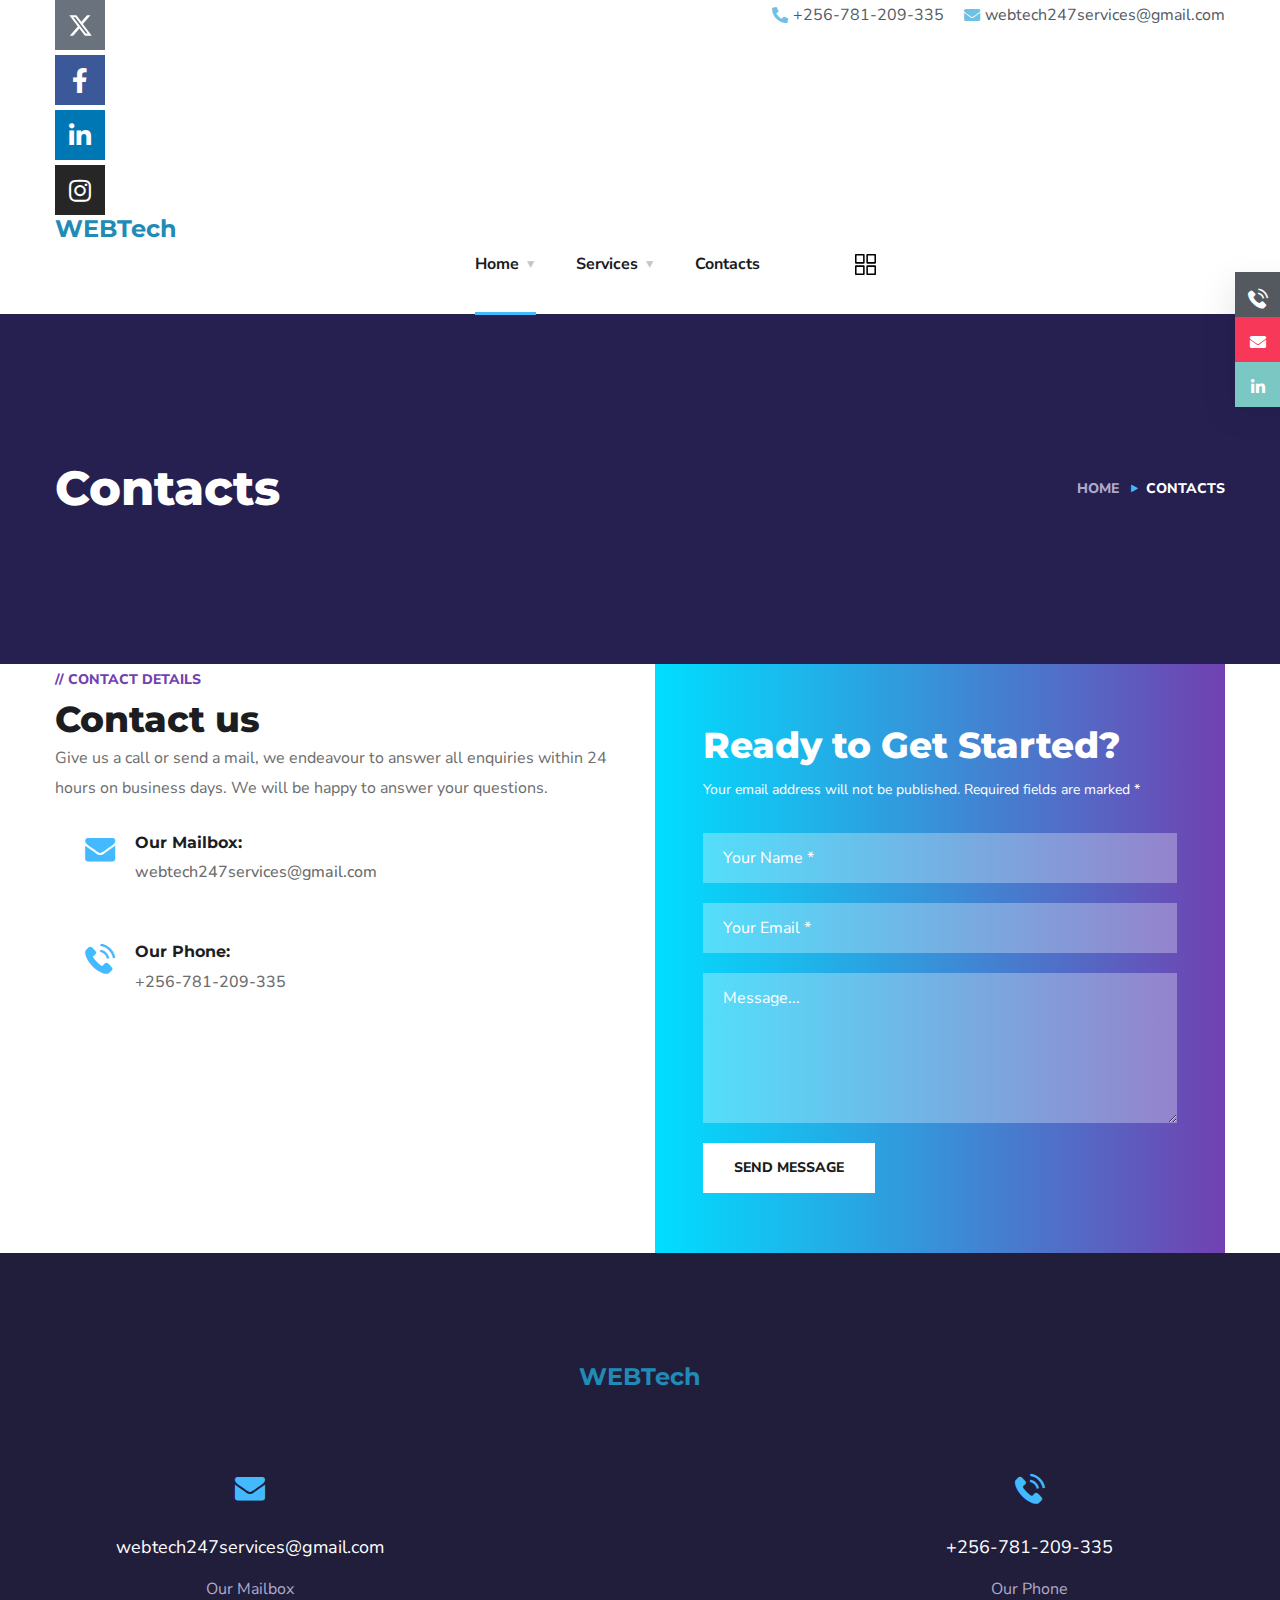
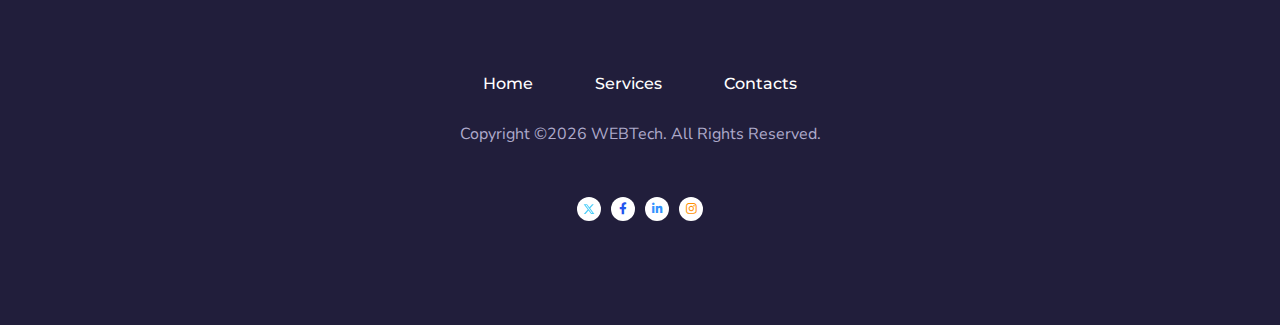
==== commit 538bc65b: "Add files via upload" ====
--- a/contact.html
+++ b/contact.html
@@ -1267,7 +1267,7 @@
                                                         <p role="status" aria-live="polite" aria-atomic="true"></p>
                                                         <ul></ul>
                                                     </div>
-                                                    <form  method="post" class="wpcf7-form init" aria-label="Contact form" novalidate="novalidate" data-status="init">
+                                                    <form action="/engitech/contacts/#wpcf7-f1379-p1370-o1" method="post" class="wpcf7-form init" aria-label="Contact form" novalidate="novalidate" data-status="init">
                                                         <div style="display: none;">
                                                             <input type="hidden" name="_wpcf7" value="1379"/>
                                                             <input type="hidden" name="_wpcf7_version" value="5.9.5"/>
@@ -1469,6 +1469,15 @@
             };
             /* ]]> */
         </script>
+        
+        <script type="text/javascript" id="elementor-frontend-js-before">
+/* <![CDATA[ */
+var elementorFrontendConfig = {
+  "environmentMode":{"edit":false,"wpPreview":false,"isScriptDebug":false},"i18n":{"shareOnFacebook":"Share on Facebook","shareOnTwitter":"Share on Twitter","pinIt":"Pin it","download":"Download","downloadImage":"Download image","fullscreen":"Fullscreen","zoom":"Zoom","share":"Share","playVideo":"Play Video","previous":"Previous","next":"Next","close":"Close","a11yCarouselWrapperAriaLabel":"Carousel | Horizontal scrolling: Arrow Left & Right","a11yCarouselPrevSlideMessage":"Previous slide","a11yCarouselNextSlideMessage":"Next slide","a11yCarouselFirstSlideMessage":"This is the first slide","a11yCarouselLastSlideMessage":"This is the last slide","a11yCarouselPaginationBulletMessage":"Go to slide"},"is_rtl":false,"breakpoints":{"xs":0,"sm":480,"md":768,"lg":1025,"xl":1440,"xxl":1600},"responsive":{"breakpoints":{"mobile":{"label":"Mobile Portrait","value":767,"default_value":767,"direction":"max","is_enabled":true},"mobile_extra":{"label":"Mobile Landscape","value":880,"default_value":880,"direction":"max","is_enabled":true},"tablet":{"label":"Tablet Portrait","value":1024,"default_value":1024,"direction":"max","is_enabled":true},"tablet_extra":{"label":"Tablet Landscape","value":1200,"default_value":1200,"direction":"max","is_enabled":true},"laptop":{"label":"Laptop","value":1366,"default_value":1366,"direction":"max","is_enabled":true},"widescreen":{"label":"Widescreen","value":2400,"default_value":2400,"direction":"min","is_enabled":false}}},"version":"3.21.7","is_static":false,"experimentalFeatures":{"e_optimized_assets_loading":true,"additional_custom_breakpoints":true,"e_swiper_latest":true,"container_grid":true,"home_screen":true,"ai-layout":true,"landing-pages":true},"urls":{"assets":"https:\/\/wpdemo.archiwp.com\/engitech\/wp-content\/plugins\/elementor\/assets\/"},"swiperClass":"swiper","settings":{"page":[],"editorPreferences":[]},"kit":{"active_breakpoints":["viewport_mobile","viewport_mobile_extra","viewport_tablet","viewport_tablet_extra","viewport_laptop"],"global_image_lightbox":"yes","lightbox_enable_counter":"yes","lightbox_enable_fullscreen":"yes","lightbox_enable_zoom":"yes","lightbox_enable_share":"yes","lightbox_title_src":"title","lightbox_description_src":"description"},"post":{"id":2274,"title":"WEBTech","excerpt":"","featuredImage":false}
+  
+};
+/* ]]> */
+</script>
         <script>
             window.lazyLoadOptions = [{
                 elements_selector: "img[data-lazy-src],.rocket-lazyload",
--- a/assets/css/styles.css
+++ b/assets/css/styles.css
@@ -0,0 +1 @@
+.wpcf7 .screen-reader-response{position:absolute;overflow:hidden;clip:rect(1px,1px,1px,1px);clip-path:inset(50%);height:1px;width:1px;margin:-1px;padding:0;border:0;word-wrap:normal!important}.wpcf7 form .wpcf7-response-output{margin:2em .5em 1em;padding:.2em 1em;border:2px solid #00a0d2}.wpcf7 form.init .wpcf7-response-output,.wpcf7 form.resetting .wpcf7-response-output,.wpcf7 form.submitting .wpcf7-response-output{display:none}.wpcf7 form.sent .wpcf7-response-output{border-color:#46b450}.wpcf7 form.failed .wpcf7-response-output,.wpcf7 form.aborted .wpcf7-response-output{border-color:#dc3232}.wpcf7 form.spam .wpcf7-response-output{border-color:#f56e28}.wpcf7 form.invalid .wpcf7-response-output,.wpcf7 form.unaccepted .wpcf7-response-output,.wpcf7 form.payment-required .wpcf7-response-output{border-color:#ffb900}.wpcf7-form-control-wrap{position:relative}.wpcf7-not-valid-tip{color:#dc3232;font-size:1em;font-weight:400;display:block}.use-floating-validation-tip .wpcf7-not-valid-tip{position:relative;top:-2ex;left:1em;z-index:100;border:1px solid #dc3232;background:#fff;padding:.2em .8em;width:24em}.wpcf7-list-item{display:inline-block;margin:0 0 0 1em}.wpcf7-list-item-label::before,.wpcf7-list-item-label::after{content:" "}.wpcf7-spinner{visibility:hidden;display:inline-block;background-color:#23282d;opacity:.75;width:24px;height:24px;border:none;border-radius:100%;padding:0;margin:0 24px;position:relative}form.submitting .wpcf7-spinner{visibility:visible}.wpcf7-spinner::before{content:'';position:absolute;background-color:#fbfbfc;top:4px;left:4px;width:6px;height:6px;border:none;border-radius:100%;transform-origin:8px 8px;animation-name:spin;animation-duration:1000ms;animation-timing-function:linear;animation-iteration-count:infinite}@media (prefers-reduced-motion:reduce){.wpcf7-spinner::before{animation-name:blink;animation-duration:2000ms}}@keyframes spin{from{transform:rotate(0deg)}to{transform:rotate(360deg)}}@keyframes blink{from{opacity:0}50%{opacity:1}to{opacity:0}}.wpcf7 [inert]{opacity:.5}.wpcf7 input[type="file"]{cursor:pointer}.wpcf7 input[type="file"]:disabled{cursor:default}.wpcf7 .wpcf7-submit:disabled{cursor:not-allowed}.wpcf7 input[type="url"],.wpcf7 input[type="email"],.wpcf7 input[type="tel"]{direction:ltr}.wpcf7-reflection>output{display:list-item;list-style:none}.wpcf7-reflection>output[hidden]{display:none}--- a/assets/css/plugin.css
+++ b/assets/css/plugin.css
@@ -0,0 +1 @@
+.octf_tools_bar{position:fixed;right:-400px;top:0;background-color:#fff;width:400px;height:100%;z-index:10001;-webkit-transition:right .3s ease;-moz-transition:right .3s ease;transition:right .3s ease}.octf_tools_bar.active{right:0}.octf_tools_bar__sidebar-cover{content:"";width:100vw;height:100vh;position:fixed;left:0;top:0;visibility:hidden;opacity:0;-webkit-transition:all .3s ease;-moz-transition:all .3s ease;transition:all .3s ease}.active_tools_bar_sidebar .octf_tools_bar__sidebar-cover{visibility:visible;opacity:1;background:rgba(0,0,0,.7);z-index:10000}.octf_tools_bar .octf_tools_bar__icon_container{position:absolute;top:calc(40% - 88px);left:-45px;display:inline-block;box-shadow:-8px 8px 30px rgba(0,0,0,.07)}.octf_tools_bar__sidebar{position:absolute;right:-17px;top:0;height:100%;width:417px;padding:30px;background:#fff;border-left:1px solid #dcdcdc;color:#111;font-size:14px;line-height:1.7;overflow-x:hidden;overflow-y:auto;box-sizing:border-box}.admin-bar .octf_tools_bar__sidebar{top:32px;height:calc(100% - 32px)}.octf_tools_bar__icon{height:45px;line-height:45px;text-align:center;position:relative;background-color:#2f323a;color:#fff;cursor:pointer;left:0;white-space:nowrap;-webkit-transition:all .2s ease-in-out;-moz-transition:all .2s ease-in-out;-ms-transition:all .2s ease-in-out;transition:all .2s ease-in-out}.octf_tools_bar__icon.octf_tools_bar__icon_sale{background:#f73859}.octf_tools_bar__icon.octf_tools_bar__icon_side_bar{background:#384259}.octf_tools_bar__icon.octf_tools_bar__icon_support{background-color:#7ac7c4}.octf_tools_bar__icon.octf_tools_bar__icon_docs{background:#c4edde}.octf_tools_bar__icon a,.octf_tools_bar__icon a:hover,.octf_tools_bar__icon a:focus,.octf_tools_bar__icon a:active,.octf_tools_bar__icon a:visited{color:#fff}.octf_tools_bar__icon div.octf_tools_bar__icon_src{display:inline-block;width:45px;height:45px;line-height:53px;border-radius:0!important;transition:opacity .2s ease;color:inherit}.octf_tools_bar__icon div.octf_tools_bar__icon_src svg{width:1em;height:1em;display:inline-block;font-size:21px;fill:currentColor}.octf_tools_bar__icon.octf_tools_bar__icon_side_bar div.octf_tools_bar__icon_src{background-position:28px -36px}.octf_tools_bar__icon.octf_tools_bar__icon_sale div.octf_tools_bar__icon_src{background-position:-37px -4px}.octf_tools_bar__icon.octf_tools_bar__icon_support div.octf_tools_bar__icon_src{background-position:-68px -4px}.octf_tools_bar__icon.octf_tools_bar__icon_docs div.octf_tools_bar__icon_src{background-position:-4px 28px}.octf_tools_bar__icon_tooltip{font-family:'Nunito Sans',Sans-serif;font-size:13px;width:130px;height:45px;font-weight:400;line-height:45px;text-align:center;transition:all .2s ease;padding:0;box-sizing:border-box;background:rgba(0,0,0,.24);border-radius:0;display:block;float:right;color:inherit}.octf_tools_bar__icon:hover .octf_tools_bar__icon_tooltip{visibility:visible;opacity:1;right:110%}.octf_tools_bar__icon:hover{left:-130px}.octf_toolbar_button__container{text-align:center;padding-bottom:40px}.octf_toolbar_button__container a{font-size:16px;padding:10px 20px;line-height:1.5;background-color:#82b440;-webkit-box-shadow:0 2px 0 #6f9a37;box-shadow:0 2px 0 #6f9a37;position:relative;-webkit-font-smoothing:antialiased;-moz-osx-font-smoothing:grayscale;-webkit-box-sizing:border-box;box-sizing:border-box;display:inline-block;margin:0;border:none;border-radius:4px;font-family:'Nunito Sans',Sans-serif;text-align:center;text-decoration:none;cursor:pointer;font-weight:700;-webkit-transition:all .3s;-o-transition:all .3s;transition:all .3s;width:100%}.octf_toolbar_button__container a,.octf_toolbar_button__container a:hover,.octf_toolbar_button__container a:focus,.octf_toolbar_button__container a:active,.octf_toolbar_button__container a:visited{text-decoration:none;outline:none;color:#fff}.octf_tools_bar__sidebar_container h2{text-align:center;font-size:24px;line-height:1.5;margin-bottom:20px}.octf_tools_bar__sidebar_container a+a{margin-top:25px;display:inline-block}.octf_tools_bar__sidebar_container a img{box-shadow:-8px 8px 30px rgba(0,0,0,.07);max-width:100%}.octf_tools_bar .svg-preloader{width:100%;height:100%;display:flex;flex-direction:column;justify-content:center;align-items:center;position:absolute;left:0;top:0;background:#fff;opacity:1;visibility:visible;transition:opacity ease-in-out 400ms,visibility ease-in-out 400ms}.octf_tools_bar.loaded .svg-preloader{opacity:0;visibility:hidden}@media only screen and (max-width:600px){.octf_tools_bar{width:300px;right:-300px}.octf_tools_bar__sidebar{width:317px}.octf_tools_bar__sidebar_container h2{font-size:20px}.octf_toolbar_button__container a{padding:8px 10px}.octf_tools_bar__icon_tooltip{display:none}.octf_tools_bar__icon:hover{left:0}}.octf-toolbar_wrapper{margin-bottom:44px}.octf-toolbar_wrapper .octf-toolbar_container{margin-bottom:20px}.octf-toolbar_title{margin-bottom:24px;position:relative;text-align:left}.octf-toolbar_title_wrapper{position:relative;z-index:1;display:flex;align-items:center}.octf-toolbar_title_inner{font-size:14px;color:#363439;border-radius:5px;line-height:28px;display:inline-block;text-transform:uppercase;font-weight:700;font-family:'Nunito Sans';box-shadow:3px 3px 10px 0 rgba(0,0,0,.15);padding:0 9px;margin-right:21px}.octf-toolbar_line{position:relative;display:block;height:1px;background:#e5e5e5;width:100%;flex:1}.octf-toolbar_line:before{content:'';position:absolute;z-index:1;height:3px;width:40px;background:#f73859;border-radius:1.5px;right:0;top:50%;margin-top:-1.5px}.octf-toolbar_content{display:flex;justify-content:space-between;align-items:center;margin-top:6px}.octf-toolbar__title{font-size:16px;line-height:1.85;font-weight:700;color:#363439;font-family:'Nunito Sans',Sans-serif}.octf-toolbar__cats{font-size:13px;font-weight:700;color:#bcbcbc;font-family:'Nunito Sans',Sans-serif;text-transform:uppercase}.octf-toolbar__cats:before{content:'/';margin-left:5px;margin-right:5px;font-size:16px}.octf-toolbar__price{font-size:16px;font-weight:700;color:#f73859;font-family:'Nunito Sans',Sans-serif}.octf-toolbar__price em{color:#636363;margin-right:5px;opacity:.5;display:inline-block;text-decoration:line-through}.octf_tools_bar__sidebar_container a img{border-radius:5px;box-shadow:5px 4px 16px 0 rgba(0,0,0,.15);transition:.5s}@media only screen and (max-width:767px){.octf_tools_bar{display:none!important}}@media only screen and (max-width:480px){.octf_tools_bar__icon_tooltip{display:none}.octf_tools_bar__icon:hover{left:0}}@media only screen and (max-width:420px){.octf_tools_bar{width:250px;right:-250px}.octf_tools_bar__sidebar{width:267px}.octf_tools_bar__sidebar_container h2{font-size:16px}}--- a/assets/css/frontend.min.css
+++ b/assets/css/frontend.min.css
@@ -0,0 +1 @@
+@keyframes ppress-dual-ring{0%{transform:rotate(0deg)}to{transform:rotate(360deg)}}.ppress-hint-wrap[class*=hint--]{position:relative;display:inline-block}.ppress-hint-wrap[class*=hint--]:after,.ppress-hint-wrap[class*=hint--]:before{position:absolute;-webkit-transform:translate3d(0,0,0);-moz-transform:translate3d(0,0,0);transform:translate3d(0,0,0);visibility:hidden;opacity:0;z-index:1000000;pointer-events:none;-webkit-transition:.3s ease;-moz-transition:.3s ease;transition:.3s ease;-webkit-transition-delay:0s;-moz-transition-delay:0s;transition-delay:0s}.ppress-hint-wrap[class*=hint--]:before{content:"";background:0 0;border:6px solid transparent;z-index:1000001}.ppress-hint-wrap[class*=hint--]:hover:after,.ppress-hint-wrap[class*=hint--]:hover:before{visibility:visible;opacity:1;-webkit-transition-delay:.1s;-moz-transition-delay:.1s;transition-delay:.1s}.ppress-hint-wrap[class*=hint--]:after{background:#383838;color:#fff;padding:8px 10px;font-size:12px;font-family:"Helvetica Neue",Helvetica,Arial,sans-serif;line-height:12px;white-space:nowrap;text-shadow:0-1px 0#000;box-shadow:4px 4px 8px rgba(0,0,0,.3)}.ppress-hint-wrap[class*=hint--][aria-label]:after{content:attr(aria-label)}.ppress-hint-wrap[class*=hint--][data-hint]:after{content:attr(data-hint)}.ppress-hint-wrap[aria-label=""]:after,.ppress-hint-wrap[aria-label=""]:before,[data-hint=""]:after,[data-hint=""]:before{display:none!important}.ppress-hint-wrap.hint--top-left:before,.ppress-hint-wrap.hint--top-right:before,.ppress-hint-wrap.hint--top:before{border-top-color:#383838}.ppress-hint-wrap.hint--bottom-left:before,.ppress-hint-wrap.hint--bottom-right:before,.ppress-hint-wrap.hint--bottom:before{border-bottom-color:#383838}.ppress-hint-wrap.hint--top:after,.ppress-hint-wrap.hint--top:before{bottom:100%;left:50%}.ppress-hint-wrap.hint--top:before{margin-bottom:-11px;left:calc(50% - 6px)}.ppress-hint-wrap.hint--top:after{-webkit-transform:translateX(-50%);-moz-transform:translateX(-50%);transform:translateX(-50%)}.ppress-hint-wrap.hint--top:hover:before{-webkit-transform:translateY(-8px);-moz-transform:translateY(-8px);transform:translateY(-8px)}.ppress-hint-wrap.hint--top:hover:after{-webkit-transform:translateX(-50%) translateY(-8px);-moz-transform:translateX(-50%) translateY(-8px);transform:translateX(-50%) translateY(-8px)}.ppress-hint-wrap.hint--bottom:after,.ppress-hint-wrap.hint--bottom:before{top:100%;left:50%}.ppress-hint-wrap.hint--bottom:before{margin-top:-11px;left:calc(50% - 6px)}.ppress-hint-wrap.hint--bottom:after{-webkit-transform:translateX(-50%);-moz-transform:translateX(-50%);transform:translateX(-50%)}.ppress-hint-wrap.hint--bottom:hover:before{-webkit-transform:translateY(8px);-moz-transform:translateY(8px);transform:translateY(8px)}.ppress-hint-wrap.hint--bottom:hover:after{-webkit-transform:translateX(-50%) translateY(8px);-moz-transform:translateX(-50%) translateY(8px);transform:translateX(-50%) translateY(8px)}.ppress-hint-wrap.hint--right:before{border-right-color:#383838;margin-left:-11px;margin-bottom:-6px}.ppress-hint-wrap.hint--right:after{margin-bottom:-14px;left:100%;bottom:50%}.ppress-hint-wrap.hint--right:before{left:100%;bottom:50%}.ppress-hint-wrap.hint--right:hover:after,.ppress-hint-wrap.hint--right:hover:before{-webkit-transform:translateX(8px);-moz-transform:translateX(8px);transform:translateX(8px)}.ppress-hint-wrap.hint--left:before{border-left-color:#383838;margin-right:-11px;margin-bottom:-6px}.ppress-hint-wrap.hint--left:after{margin-bottom:-14px;right:100%;bottom:50%}.ppress-hint-wrap.hint--left:before{right:100%;bottom:50%}.ppress-hint-wrap.hint--left:hover:after,.ppress-hint-wrap.hint--left:hover:before{-webkit-transform:translateX(-8px);-moz-transform:translateX(-8px);transform:translateX(-8px)}.ppress-hint-wrap.hint--top-left:after,.ppress-hint-wrap.hint--top-left:before{bottom:100%;left:50%}.ppress-hint-wrap.hint--top-left:before{margin-bottom:-11px;left:calc(50% - 6px)}.ppress-hint-wrap.hint--top-left:after{-webkit-transform:translateX(-100%);-moz-transform:translateX(-100%);transform:translateX(-100%);margin-left:12px}.ppress-hint-wrap.hint--top-left:hover:before{-webkit-transform:translateY(-8px);-moz-transform:translateY(-8px);transform:translateY(-8px)}.ppress-hint-wrap.hint--top-left:hover:after{-webkit-transform:translateX(-100%) translateY(-8px);-moz-transform:translateX(-100%) translateY(-8px);transform:translateX(-100%) translateY(-8px)}.ppress-hint-wrap.hint--top-right:after,.ppress-hint-wrap.hint--top-right:before{bottom:100%;left:50%}.ppress-hint-wrap.hint--top-right:before{margin-bottom:-11px;left:calc(50% - 6px)}.ppress-hint-wrap.hint--top-right:after{-webkit-transform:translateX(0);-moz-transform:translateX(0);transform:translateX(0);margin-left:-12px}.ppress-hint-wrap.hint--top-right:hover:after,.ppress-hint-wrap.hint--top-right:hover:before{-webkit-transform:translateY(-8px);-moz-transform:translateY(-8px);transform:translateY(-8px)}.ppress-hint-wrap.hint--bottom-left:after,.ppress-hint-wrap.hint--bottom-left:before{top:100%;left:50%}.ppress-hint-wrap.hint--bottom-left:before{margin-top:-11px;left:calc(50% - 6px)}.ppress-hint-wrap.hint--bottom-left:after{-webkit-transform:translateX(-100%);-moz-transform:translateX(-100%);transform:translateX(-100%);margin-left:12px}.ppress-hint-wrap.hint--bottom-left:hover:before{-webkit-transform:translateY(8px);-moz-transform:translateY(8px);transform:translateY(8px)}.ppress-hint-wrap.hint--bottom-left:hover:after{-webkit-transform:translateX(-100%) translateY(8px);-moz-transform:translateX(-100%) translateY(8px);transform:translateX(-100%) translateY(8px)}.ppress-hint-wrap.hint--bottom-right:after,.ppress-hint-wrap.hint--bottom-right:before{top:100%;left:50%}.ppress-hint-wrap.hint--bottom-right:before{margin-top:-11px;left:calc(50% - 6px)}.ppress-hint-wrap.hint--bottom-right:after{-webkit-transform:translateX(0);-moz-transform:translateX(0);transform:translateX(0);margin-left:-12px}.ppress-hint-wrap.hint--bottom-right:hover:after,.ppress-hint-wrap.hint--bottom-right:hover:before{-webkit-transform:translateY(8px);-moz-transform:translateY(8px);transform:translateY(8px)}.ppress-hint-wrap.hint--large:after,.ppress-hint-wrap.hint--medium:after,.ppress-hint-wrap.hint--small:after{white-space:normal;line-height:1.4em;word-wrap:break-word}.ppress-hint-wrap.hint--small:after{width:80px}.ppress-hint-wrap.hint--medium:after{width:150px}.ppress-hint-wrap.hint--large:after{width:300px}.ppress-hint-wrap.hint--error:after{background-color:#b34e4d;text-shadow:0-1px 0#592726}.ppress-hint-wrap.hint--error.ppress-hint-wrap.hint--top-left:before,.ppress-hint-wrap.hint--error.ppress-hint-wrap.hint--top-right:before,.ppress-hint-wrap.hint--error.ppress-hint-wrap.hint--top:before{border-top-color:#b34e4d}.ppress-hint-wrap.hint--error.ppress-hint-wrap.hint--bottom-left:before,.ppress-hint-wrap.hint--error.ppress-hint-wrap.hint--bottom-right:before,.ppress-hint-wrap.hint--error.ppress-hint-wrap.hint--bottom:before{border-bottom-color:#b34e4d}.ppress-hint-wrap.hint--error.ppress-hint-wrap.hint--left:before{border-left-color:#b34e4d}.ppress-hint-wrap.hint--error.ppress-hint-wrap.hint--right:before{border-right-color:#b34e4d}.ppress-hint-wrap.hint--warning:after{background-color:#c09854;text-shadow:0-1px 0#6c5328}.ppress-hint-wrap.hint--warning.ppress-hint-wrap.hint--top-left:before,.ppress-hint-wrap.hint--warning.ppress-hint-wrap.hint--top-right:before,.ppress-hint-wrap.hint--warning.ppress-hint-wrap.hint--top:before{border-top-color:#c09854}.ppress-hint-wrap.hint--warning.ppress-hint-wrap.hint--bottom-left:before,.ppress-hint-wrap.hint--warning.ppress-hint-wrap.hint--bottom-right:before,.ppress-hint-wrap.hint--warning.ppress-hint-wrap.hint--bottom:before{border-bottom-color:#c09854}.ppress-hint-wrap.hint--warning.ppress-hint-wrap.hint--left:before{border-left-color:#c09854}.ppress-hint-wrap.hint--warning.ppress-hint-wrap.hint--right:before{border-right-color:#c09854}.ppress-hint-wrap.hint--info:after{background-color:#3986ac;text-shadow:0-1px 0#1a3c4d}.ppress-hint-wrap.hint--info.ppress-hint-wrap.hint--top-left:before,.ppress-hint-wrap.hint--info.ppress-hint-wrap.hint--top-right:before,.ppress-hint-wrap.hint--info.ppress-hint-wrap.hint--top:before{border-top-color:#3986ac}.ppress-hint-wrap.hint--info.ppress-hint-wrap.hint--bottom-left:before,.ppress-hint-wrap.hint--info.ppress-hint-wrap.hint--bottom-right:before,.ppress-hint-wrap.hint--info.ppress-hint-wrap.hint--bottom:before{border-bottom-color:#3986ac}.ppress-hint-wrap.hint--info.ppress-hint-wrap.hint--left:before{border-left-color:#3986ac}.ppress-hint-wrap.hint--info.ppress-hint-wrap.hint--right:before{border-right-color:#3986ac}.ppress-hint-wrap.hint--success:after{background-color:#458746;text-shadow:0-1px 0#1a321a}.ppress-hint-wrap.hint--success.ppress-hint-wrap.hint--top-left:before,.ppress-hint-wrap.hint--success.ppress-hint-wrap.hint--top-right:before,.ppress-hint-wrap.hint--success.ppress-hint-wrap.hint--top:before{border-top-color:#458746}.ppress-hint-wrap.hint--success.ppress-hint-wrap.hint--bottom-left:before,.ppress-hint-wrap.hint--success.ppress-hint-wrap.hint--bottom-right:before,.ppress-hint-wrap.hint--success.ppress-hint-wrap.hint--bottom:before{border-bottom-color:#458746}.ppress-hint-wrap.hint--success.ppress-hint-wrap.hint--left:before{border-left-color:#458746}.ppress-hint-wrap.hint--success.ppress-hint-wrap.hint--right:before{border-right-color:#458746}.ppress-hint-wrap.hint--always:after,.ppress-hint-wrap.hint--always:before{opacity:1;visibility:visible}.ppress-hint-wrap.hint--always.ppress-hint-wrap.hint--top:before{-webkit-transform:translateY(-8px);-moz-transform:translateY(-8px);transform:translateY(-8px)}.ppress-hint-wrap.hint--always.ppress-hint-wrap.hint--top:after{-webkit-transform:translateX(-50%) translateY(-8px);-moz-transform:translateX(-50%) translateY(-8px);transform:translateX(-50%) translateY(-8px)}.ppress-hint-wrap.hint--always.ppress-hint-wrap.hint--top-left:before{-webkit-transform:translateY(-8px);-moz-transform:translateY(-8px);transform:translateY(-8px)}.ppress-hint-wrap.hint--always.ppress-hint-wrap.hint--top-left:after{-webkit-transform:translateX(-100%) translateY(-8px);-moz-transform:translateX(-100%) translateY(-8px);transform:translateX(-100%) translateY(-8px)}.ppress-hint-wrap.hint--always.ppress-hint-wrap.hint--top-right:after,.ppress-hint-wrap.hint--always.ppress-hint-wrap.hint--top-right:before{-webkit-transform:translateY(-8px);-moz-transform:translateY(-8px);transform:translateY(-8px)}.ppress-hint-wrap.hint--always.ppress-hint-wrap.hint--bottom:before{-webkit-transform:translateY(8px);-moz-transform:translateY(8px);transform:translateY(8px)}.ppress-hint-wrap.hint--always.ppress-hint-wrap.hint--bottom:after{-webkit-transform:translateX(-50%) translateY(8px);-moz-transform:translateX(-50%) translateY(8px);transform:translateX(-50%) translateY(8px)}.ppress-hint-wrap.hint--always.ppress-hint-wrap.hint--bottom-left:before{-webkit-transform:translateY(8px);-moz-transform:translateY(8px);transform:translateY(8px)}.ppress-hint-wrap.hint--always.ppress-hint-wrap.hint--bottom-left:after{-webkit-transform:translateX(-100%) translateY(8px);-moz-transform:translateX(-100%) translateY(8px);transform:translateX(-100%) translateY(8px)}.ppress-hint-wrap.hint--always.ppress-hint-wrap.hint--bottom-right:after,.ppress-hint-wrap.hint--always.ppress-hint-wrap.hint--bottom-right:before{-webkit-transform:translateY(8px);-moz-transform:translateY(8px);transform:translateY(8px)}.ppress-hint-wrap.hint--always.ppress-hint-wrap.hint--left:after,.ppress-hint-wrap.hint--always.ppress-hint-wrap.hint--left:before{-webkit-transform:translateX(-8px);-moz-transform:translateX(-8px);transform:translateX(-8px)}.ppress-hint-wrap.hint--always.ppress-hint-wrap.hint--right:after,.ppress-hint-wrap.hint--always.ppress-hint-wrap.hint--right:before{-webkit-transform:translateX(8px);-moz-transform:translateX(8px);transform:translateX(8px)}.ppress-hint-wrap.hint--rounded:after{border-radius:4px}.ppress-hint-wrap.hint--no-animate:after,.ppress-hint-wrap.hint--no-animate:before{-webkit-transition-duration:0s;-moz-transition-duration:0s;transition-duration:0s}.ppress-hint-wrap.hint--bounce:after,.ppress-hint-wrap.hint--bounce:before{-webkit-transition:opacity .3s ease,visibility .3s ease,-webkit-transform .3s cubic-bezier(.71,1.7,.77,1.24);-moz-transition:opacity .3s ease,visibility .3s ease,-moz-transform .3s cubic-bezier(.71,1.7,.77,1.24);transition:opacity .3s ease,visibility .3s ease,transform .3s cubic-bezier(.71,1.7,.77,1.24)}.ppress-hint-wrap.hint--no-shadow:after,.ppress-hint-wrap.hint--no-shadow:before{text-shadow:initial;box-shadow:initial}.ppress-checkout__form *{--ppress-heading-fs:22px;--ppress-body-fs:16px;--ppress-btn-color:#2563eb;-webkit-box-sizing:border-box;-moz-box-sizing:border-box;box-sizing:border-box;font-size:var(--ppress-body-fs)}.ppress-checkout__form{margin:1px auto 10px;max-width:100%;width:100%;line-height:20px;position:relative}.ppress-checkout__form p{margin:0 0 5px;padding:0}.ppress-checkout__form .ppress-main-checkout-form__block .ppress-main-checkout-form__social_login_wrap{padding:5px}.ppress-checkout__form,.ppress-checkout__form .ppress-main-checkout-form__block .ppress-main-checkout-form__login_form_wrap{display:flex;flex-wrap:wrap}.ppress-checkout__form .ppress-main-checkout-form__block .ppress-main-checkout-form__logged_in_text_wrap{margin:5px 0 10px}.ppress-checkout__form .ppress-main-checkout-form__block .ppress-main-checkout-form__logged_in_text_wrap .ppress-main-checkout-form__block__item{border-radius:6px;background-color:#eff6ff;padding:14px 16px}.ppress-checkout__form .ppress-main-checkout-form__block .ppress-main-checkout-form__logged_in_text_wrap .ppress-main-checkout-form__block__item a,.ppress-checkout__form .ppress-main-checkout-form__block .ppress-main-checkout-form__logged_in_text_wrap .ppress-main-checkout-form__block__item p{font-size:14px;margin:0;line-height:20px}.ppress-checkout__form .ppress-main-checkout-form__block .ppress-main-checkout-form__login_form_wrap .ppress-main-checkout-form__block__item{margin-bottom:5px}.ppress-checkout__form .ppress-main-checkout-form__block .ppress-main-checkout-form__login_form_wrap .ppress-main-checkout-form__block__item:last-of-type{margin-bottom:15px}.ppress-checkout__form .ppress-main-checkout-form__block .ppress-main-checkout-form__login_form_wrap .ppress-main-checkout-form__block__item.ppress-login-submit-btn p{padding:0;margin:10px 0}.ppress-checkout__form .ppress-checkout-section.ppress-checkout_side_section{width:35%;order:2}.ppress-checkout__form .ppress-checkout-section.ppress-checkout_main{width:65%;order:1;padding:0 30px 0 0}.ppress-checkout__form .ppress-checkout_order_summary{border:1px solid #e5e7eb;border-radius:5px}.ppress-checkout__form .ppress-checkout_order_summary__plan_name{padding:10px 20px;font-size:var(--ppress-body-fs);font-weight:700;border-bottom:1px solid #e4e4e4}.ppress-checkout__form .ppress-checkout_order_summary__plan_price{font-weight:500;font-size:14px}.ppress-checkout__form .ppress-checkout_order_summary__bottom_details *{font-size:var(--ppress-body-fs)}.ppress-checkout__form .ppress-checkout_order_summary__bottom_details .checkout_order_summary__fee_structure__item dd a{font-size:14px;display:block;text-decoration:none;margin:0;padding:0}.ppress-checkout__form .checkout_order_summary__fee_structure__item dt .checkout_order_summary__fee_structure__item__trial_term{display:block;background:unset;margin-left:0;font-weight:600;padding-left:0}.ppress-checkout__form .ppress-checkout_order_summary__bottom_details{padding:10px 20px}.ppress-checkout__form .ppress-checkout_order_summary__plan_description{padding:20px;border-bottom:1px solid #e5e7eb;line-height:1.7;font-size:var(--ppress-body-fs)}.ppress-checkout__form .checkout_order_summary__fee_structure__item{display:flex;flex-wrap:nowrap;padding:5px 0;font-size:var(--ppress-body-fs)}.ppress-checkout__form .checkout_order_summary__fee_structure__item dt{width:60%;text-align:left}.ppress-checkout__form .checkout_order_summary__fee_structure__item dd{width:40%;text-align:right}.ppress-checkout__form .checkout_order_summary__fee_structure__item dt span{color:#4b5563;background-color:#e5e7eb;margin-left:5px;border-radius:9999px;letter-spacing:.35px;padding:2px 6px;font-size:12px}.ppress-checkout__form .ppress-main-checkout-form__block fieldset{margin:0;padding:0;border:0}.ppress-checkout__form .ppress-main-checkout-form__block .ppress-main-checkout-form__block__fieldset{border:0;margin:10px 0 0;padding:20px 0 0}.ppress-checkout__form .ppress-main-checkout-form__block .ppress-main-checkout-form__block__fieldset:first-of-type{border:0;margin-top:10px;padding-top:0}.ppress-checkout__form .ppress-main-checkout-form__block legend{border:0;color:#000;font-size:var(--ppress-heading-fs);font-weight:700;line-height:1.7;margin:0 0 15px;padding:0 5px;width:100%}.ppress-checkout__form .ppress-main-checkout-form__block legend span{font-size:var(--ppress-heading-fs)}.ppress-checkout__form .ppress-main-checkout-form__block a.ppress-checkout-show-login-form,.ppress-checkout__form a.ppress-checkout-show-login-form{cursor:pointer;float:right;font-size:14px;font-weight:400;line-height:35px;margin:0;padding:0;text-decoration:none;vertical-align:baseline}.ppress-checkout__form .ppress-checkout_order_summary__discount{margin:0 0 5px}.ppress-checkout__form .ppress-checkout_order_summary__discount p{font-size:14px}.ppress-checkout__form .ppress-checkout__link{cursor:pointer;font-size:14px;font-weight:400;line-height:35px;margin:10px 0;padding:0;text-decoration:none}.ppress-checkout__form .ppress-main-checkout-form__block .ppress-main-checkout-form__block__item{width:calc(100% - 5px);display:inline-block;padding:5px;margin-bottom:15px}.ppress-checkout__form .ppress-main-checkout-form__block__fieldset .ppress-main-checkout-form__login_form_wrap .ppress-main-checkout-form__block__item{margin-bottom:10px}.ppress-checkout-form__payment_method__content_wrap .ppress-main-checkout-form__block__item:first-of-type{margin-top:15px}.ppress-checkout__form .ppress-main-checkout-form__block__fieldset .ppress-main-checkout-form__block__item:last-of-type{margin-bottom:0}.ppress-checkout__form .ppress-required{color:rgb(239 68 68)}.ppress-checkout__form .ppress-main-checkout-form__block__item.ppress-co-half{width:calc(50% - 5px)}.ppress-checkout__form .ppress-main-checkout-form__block__item.ppress-two-third{width:calc(66.6666666667% - 5px)}.ppress-checkout__form .ppress-main-checkout-form__block__item.ppress-one-third{width:calc(33.3333333333% - 5px)}.ppress-checkout__form .ppress-main-checkout-form__block__item.ppress-expiry-date{width:calc(40% - 5px)}.ppress-checkout__form .ppress-main-checkout-form__block__item.ppress-cc-cvc{width:calc(60% - 5px)}.ppress-checkout__form .press-main-checkout-form__block__item__cc_expiry_date{display:flex;flex-wrap:wrap;width:100%}.ppress-checkout__form .press-main-checkout-form__block__item__cc_expiry_date select{width:calc(50% - 5px)!important;margin:0 5px 0 0;background-image:url([data-uri]);background-position:right 20px center;background-repeat:no-repeat;background-size:10px auto}.ppress-checkout__form .press-main-checkout-form__block__item__cc_expiry_date select:last-of-type{margin-right:0}.ppress-checkout__form label.checkout_order_summary__discount__label{width:100%;line-height:20px}.ppress-checkout__form .checkout_order_summary__discount__field_wrap{margin-bottom:20px}.ppress-checkout__form .ppress-checkout-section .ppress-checkout-form__place_order_wrap{margin:20px 0 10px}.ppress-checkout__form .ppress-checkout-section #ppress-paypal-button-element{margin:16px 0 0}.ppress-checkout__form .ppress-checkout-section #ppress-stripe-card-element,.ppress-checkout__form .ppress-checkout-section input:not([type=checkbox]):not([type=radio]),.ppress-checkout__form .ppress-checkout-section select,.ppress-checkout__form .ppress-checkout-section textarea{width:100%;background-color:#fff;border:1px solid #d1d5db;padding:8px 12px;line-height:20px;border-radius:6px;box-shadow:0 0#0000,0 0#0000,0 1px 2px 0 rgba(0,0,0,.05);height:auto}.ppress-checkout__form .ppress-checkout-section #ppress-stripe-card-element{padding-top:10px;padding-bottom:10px}.ppress-checkout__form .ppress-checkout-section textarea{min-height:100px}.ppress-checkout__form .ppress-checkout-section.ppress-checkout_main input[type=submit]{padding:12px 16px;border-color:transparent;background:var(--ppress-btn-color);background-color:var(--ppress-btn-color);color:#fff;box-shadow:none;font-weight:500;text-align:center;-webkit-appearance:none;width:100%;height:auto;display:block}.ppress-checkout__form .ppress-checkout-section.ppress-checkout_main input[type=submit]:disabled{opacity:.65}.ppress-checkout__form .ppress-checkout-section input[type=checkbox],.ppress-checkout__form .ppress-checkout-section input[type=radio]{display:inline-block;vertical-align:middle;border:1px solid #d1d5db;height:16px;width:16px;color:#4f46e5;padding:0 5px;margin:0}.ppress-checkout__form .ppress-checkout-section input[type=radio]{border-radius:100%}.ppress-checkout__form .ppress-checkout-section input[type=checkbox]{border-radius:0;cursor:pointer}.ppress-checkout__form .ppress-checkout-section #ppress-stripe-card-element:focus,.ppress-checkout__form .ppress-checkout-section input:not([type=checkbox]):not([type=radio]):focus,.ppress-checkout__form .ppress-checkout-section textarea:focus{outline:2px solid transparent;outline-offset:2px;box-shadow:0 0 0 0#fff,0 0 0 calc(1px + 0px) var(--ppress-btn-color),0 0#0000;border-color:#2563eb}.ppress-checkout__form .ppress-checkout-section input[type=submit]:hover{filter:brightness(85%)}.ppress-checkout__form .ppress-checkout-section label{font-weight:500;display:block;line-height:25px;vertical-align:baseline}.ppress-checkout__form .ppress-checkout-section .pp-checkbox-wrap label,.ppress-checkout__form .ppress-checkout-section .pp-radio-wrap label{display:inline-block}.ppress-checkout__form .ppress-checkout-section .pp-checkbox-wrap .ppress-checkout-field__input,.ppress-checkout__form .ppress-checkout-section .pp-radio-wrap .ppress-checkout-field__input{margin-right:5px}.ppress-checkout__form .checkout_order_summary__discount__field_wrap input[type=text].checkout_order_summary__discount__input{width:68%;display:inline-block}.ppress-checkout__form .ppress-checkout-section input[type=submit].ppress-apply-discount-btn{width:25%;margin-left:10px;border:0;border-radius:6px;padding:8px 15px;font-size:14px;line-height:20px;font-weight:500;display:inline-block;color:#4b5563;background-color:#d1d5db}.ppress-checkout__form .ppress-checkout_charge_details{padding:10px 20px}.ppress-checkout__form .ppress-checkout_charge_details span{font-weight:700}.ppress-checkout__form .ppress-checkout-form__payment_methods_wrap{border:1px solid #ddd;border-radius:5px;line-height:1;list-style:none;overflow:visible;padding:0;margin:5px 0 0}.ppress-checkout__form .ppress-checkout-form__payment_method{border-top:1px solid #ddd;padding:0}.ppress-checkout__form .ppress-checkout-form__payment_method:first-of-type{border-top:none;border-bottom:none}.ppress-checkout__form .ppress-checkout-form__payment_method__title_wrap{background:#fff;margin:0;padding:16px 8px}.ppress-checkout__form .ppress-checkout-form__payment_method__title_wrap:first-of-type{border-top-left-radius:5px;border-top-right-radius:5px}.ppress-checkout__form .ppress-checkout-form__payment_method:last-of-type .ppress-checkout-form__payment_method__content_wrap,.ppress-checkout__form .ppress-checkout-form__payment_method:last-of-type .ppress-checkout-form__payment_method__title_wrap{border-bottom-left-radius:5px;border-bottom-right-radius:5px}.ppress-checkout__form .ppress-checkout-section .ppress-checkout-form__payment_method__title_wrap label{display:inline-block;padding-left:5px;padding-top:2px;position:relative;cursor:pointer;width:calc(100% - 30px);line-height:1;margin:0}.ppress-checkout__form .ppress-checkout-form__payment_method__icons{position:absolute;right:20px;top:-5px}.ppress-checkout__form .ppress-checkout-form__payment_method__icons img,.ppress-checkout__form .ppress-checkout-form__payment_method__icons svg{max-height:22px}.ppress-checkout__form .ppress-checkout-form__payment_method .ppress-checkout-form__payment_method__content_wrap p{padding:0 5px;font-size:14px;line-height:1.25;margin:0!important}.ppress-checkout__form .ppress-checkout-form__payment_method .ppress-checkout-form__payment_method__content_wrap{background:#f4f4f4;border-top:1px solid #ddd;margin:0!important;padding:20px 10px;display:none}.ppress-checkout__form .ppress-checkout-form__payment_method .ppress-checkout-form__payment_method__title_wrap input[type=radio]{vertical-align:bottom}.ppress-checkout__form .ppress-checkout-form__payment_method.ppress-active .ppress-checkout-form__payment_method__content_wrap{display:block}.pp-form-wrapper.ppress-default-profile .pp-user-post-item h3.pp-post-item-head,.ppress-checkout__form .ppress-checkout-form__payment_method__content_wrap label{line-height:20px}.ppress-checkout__form .ppress-checkout-form__payment_method__content_wrap .ppress-checkout-form__payment_method__heading{padding:10px 5px;margin:15px 0;font-size:var(--ppress-body-fs);font-weight:700;border-bottom:1px solid #e4e4e4}.ppress-checkout__form .ppress-checkout-form__before_button_wrap,.ppress-checkout__form .ppress-checkout-form__terms_condition_wrap{margin:0;border:0;padding:40px 0 0}.ppress-checkout__form .ppress-checkout-form__terms_condition_wrap+.ppress-checkout-form__before_button_wrap{padding-top:0}.ppress-checkout__form .ppress-checkout-form__before_button_wrap .ppress-checkout-form__before_button__checkbox__label span,.ppress-checkout__form .ppress-checkout-form__terms_condition_wrap .ppress-checkout-form__terms_condition__checkbox__label span{vertical-align:middle}.ppress-checkout__form .ppress-checkout-form__terms_condition__content{border:1px solid #e5e7eb;padding:20px;max-height:200px;overflow:auto;border-radius:6px;display:none;margin:0 0 20px}.ppress-checkout__form .ppress-checkout-form__before_button__checkbox_wrap,.ppress-checkout__form .ppress-checkout-form__terms_condition__checkbox_wrap{margin:0 0 20px}.ppress-checkout__form .ppress-checkout__form__preloader{position:absolute;top:0;width:100%;height:100%;background:rgba(250,250,250,.9);z-index:99995}.ppress-checkout__form .ppress-checkout__form__spinner{display:block;width:85px;height:85px;top:40%;right:50%;text-align:center;margin:auto;position:fixed}.ppress-checkout__form .ppress-checkout__form__spinner:after{content:" ";display:block;width:70px;height:70px;margin:8px;border-radius:50%;border:6px solid #212529;border-color:#212529 transparent;animation:ppress-dual-ring 1.2s linear infinite}.ppress-checkout__form .ppress-alert,.ppress-checkout__form .ppress-checkout-alert{width:100%;padding:12px 16px;border-radius:6px;margin:10px 0}.ppress-checkout__form .ppress-alert ul,.ppress-checkout__form .ppress-checkout-alert ul{margin:0 0 0 16px;padding:0;list-style-type:disc}.ppress-checkout__form .ppress-alert li,.ppress-checkout__form .ppress-checkout-alert li{font-size:var(--ppress-body-fs);font-weight:400;margin:0!important;padding:0!important;line-height:22px}.ppress-checkout__form .ppress-alert li strong,.ppress-checkout__form .ppress-alert p,.ppress-checkout__form .ppress-checkout-alert li strong,.ppress-checkout__form .ppress-checkout-alert p{font-size:var(--ppress-body-fs);margin:0!important;padding:0!important;line-height:22px}.ppress-checkout__form .ppress-alert li strong,.ppress-checkout__form .ppress-checkout-alert li strong{font-weight:700}.ppress-checkout__form .ppress-alert.ppress-error,.ppress-checkout__form .ppress-checkout-alert.ppress-error{background-color:#fef2f2;color:#b91c1c}.ppress-checkout__form .ppress-alert.ppress-success,.ppress-checkout__form .ppress-checkout-alert.ppress-success{background-color:#ecfdf5;color:#065f46}.ppress-alert.ppress-warning,.ppress-checkout-alert.ppress-warning{border-left:4px solid rgb(250 204 21);border-radius:0;background-color:rgb(254 252 232);color:rgb(161 98 7)}.ppress-checkout__form .ppress-alert p,.ppress-checkout__form .ppress-checkout-alert p{font-weight:500}.pp-form-container .pp-form-wrapper.ppBuildScratch .pp-form-field-wrap.fda-reveal .pp-form-field-description,.pp-form-container .pp-form-wrapper.ppBuildScratch .pp-form-field-wrap.fda-reveal .ppress-hint-tooltip,.pp-form-container .pp-form-wrapper.ppBuildScratch .pp-form-field-wrap.fda-standard .ppress-hint-tooltip,.pp-form-container .pp-form-wrapper.ppBuildScratch .pp-form-field-wrap.fda-tooltip .pp-form-field-description,.ppress-checkout__form .ppress-checkout_order_summary #ppress-checkout-coupon-code-wrap{display:none}.ppress-main-checkout-form__block__fieldset .ppress-main-checkout-form__block__group_selector_label{display:flex!important;padding:24px;background-color:#fff;border-radius:8px;border:1px solid #e5e7eb;cursor:pointer;box-shadow:0 1px 2px 0 rgba(0,0,0,.05)}.ppress-main-checkout-form__block__fieldset .ppress-main-checkout-form__block__group_selector__span_wrap{display:flex;align-items:center;padding-left:10px}.ppress-main-checkout-form__block__fieldset .ppress-main-checkout-form__block__group_selector__span{display:flex;font-size:1rem;line-height:20px;flex-direction:column}.ppress-main-checkout-form__block__fieldset .ppress-main-checkout-form__block__group_selector__title{font-weight:500}.ppress-main-checkout-form__block__fieldset .ppress-main-checkout-form__block__group_selector__price_wrap{display:flex;margin-top:0;font-size:1rem;line-height:20px;margin-left:auto;order:2}.ppress-main-checkout-form__block__fieldset .ppress-main-checkout-form__block__group_selector__price_amount{font-weight:500}.ppress-main-checkout-form__block__fieldset .ppress-main-checkout-form__block__group_selector__price_duration{margin-left:4px}.ppress-main-checkout-form__block__fieldset .ppress-main-checkout-form__block__group_selector_label:not(:first-child){margin-top:16px;margin-bottom:0}.ppress-main-checkout-form__block__fieldset .ppress-main-checkout-form__block__group_selector_label input[type=radio]{height:auto!important}.ppress-main-checkout-form__block__fieldset .ppress-main-checkout-form__block__group_selector_label:has(input[type=radio]:checked){border-width:2.5px}.ppress-checkout__form.ppressui340 .ppress-checkout-section.ppress-checkout_main,.ppress-checkout__form.ppressui340 .ppress-checkout-section.ppress-checkout_side_section,.ppress-checkout__form.ppressui500 .ppress-checkout-section.ppress-checkout_main,.ppress-checkout__form.ppressui500 .ppress-checkout-section.ppress-checkout_side_section,.ppress-checkout__form.ppressui768 .ppress-checkout-section.ppress-checkout_main,.ppress-checkout__form.ppressui768 .ppress-checkout-section.ppress-checkout_side_section,.ppress-checkout__form.ppressui800 .ppress-checkout-section.ppress-checkout_main,.ppress-checkout__form.ppressui800 .ppress-checkout-section.ppress-checkout_side_section,.ppress-checkout__form.ppressui960 .ppress-checkout-section.ppress-checkout_main,.ppress-checkout__form.ppressui960 .ppress-checkout-section.ppress-checkout_side_section{width:100%}.ppress-checkout__form.ppressui340 .ppress-checkout-section.ppress-checkout_side_section,.ppress-checkout__form.ppressui500 .ppress-checkout-section.ppress-checkout_side_section,.ppress-checkout__form.ppressui768 .ppress-checkout-section.ppress-checkout_side_section,.ppress-checkout__form.ppressui800 .ppress-checkout-section.ppress-checkout_side_section,.ppress-checkout__form.ppressui960 .ppress-checkout-section.ppress-checkout_side_section{order:1;margin-bottom:15px}.ppress-checkout__form.ppressui340 .ppress-checkout-section.ppress-checkout_main,.ppress-checkout__form.ppressui500 .ppress-checkout-section.ppress-checkout_main,.ppress-checkout__form.ppressui768 .ppress-checkout-section.ppress-checkout_main,.ppress-checkout__form.ppressui800 .ppress-checkout-section.ppress-checkout_main,.ppress-checkout__form.ppressui960 .ppress-checkout-section.ppress-checkout_main{order:2;padding-right:0}.ppress-checkout__form.ppressui340 .ppress-main-checkout-form__block .ppress-main-checkout-form__block__item,.ppress-checkout__form.ppressui500 .ppress-main-checkout-form__block .ppress-main-checkout-form__block__item,.ppress-checkout__form.ppressui768 .ppress-main-checkout-form__block .ppress-main-checkout-form__block__item{width:100%}.profilepress-myaccount-orders-subs,.profilepress-myaccount-orders-subs *{font-family:Inter var,ui-sans-serif,system-ui,-apple-system,BlinkMacSystemFont,"Segoe UI",Roboto,"Helvetica Neue",Arial,"Noto Sans",sans-serif,"Apple Color Emoji","Segoe UI Emoji","Segoe UI Symbol","Noto Color Emoji"}.profilepress-myaccount-orders-subs .ppress-my-account-order-sub-wrap{box-shadow:transparent 0 0 0 0,transparent 0 0 0 0,rgba(0,0,0,.05)0 1px 2px 0;border-radius:8px;border:1px solid rgb(229 231 235);margin-top:16px}.ppress-details-table p:first-child,.profilepress-myaccount-orders-subs .ppress-my-account-order-sub-wrap:first-child{margin-top:0}.profilepress-myaccount-orders-subs .profilepress-myaccount-orders-subs-wrap .ppress-my-account-order-sub-body-content-header p{margin-bottom:8px}.profilepress-myaccount-orders-subs .profilepress-myaccount-orders-subs-wrap .ppress-my-account-order-sub-header-wrap{padding:16px;border-color:rgb(229 231 235);display:grid;column-gap:8px;grid-template-columns:repeat(4,minmax(0,1fr));border-bottom:1px solid rgb(229 231 235)}.profilepress-myaccount-orders-subs .profilepress-myaccount-orders-subs-wrap .ppress-my-account-order-sub-header--details{display:grid;column-gap:16px;margin:0;font-size:14px;line-height:20px;grid-template-columns:auto auto auto;grid-column:span 2/span 2}.profilepress-myaccount-orders-subs .ppress-my-account-order-sub-header--actions a:not(a:first-child){margin-left:8px}.profilepress-myaccount-orders-subs .profilepress-myaccount-orders-subs-wrap .ppress-my-account-order-sub-header--details dt{margin:0;font-weight:500;font-size:14px}.profilepress-myaccount-orders-subs .profilepress-myaccount-orders-subs-wrap .ppress-my-account-order-sub-header--details dd{margin:4px 0 0}.profilepress-myaccount-orders-subs .profilepress-myaccount-orders-subs-wrap .ppress-my-account-order-sub-header--actions{justify-content:flex-end;display:flex;grid-column:span 2/span 2;align-items:center}.profilepress-myaccount-orders-subs .profilepress-myaccount-orders-subs-wrap .ppress-my-account-order-sub-header--actions a,.profilepress-myaccount-orders-subs a.ppress-myac-action{box-shadow:transparent 0 0 0 0,transparent 0 0 0 0,rgba(0,0,0,.05)0 1px 2px 0;font-weight:500;font-size:14px;padding:6px 8px;border:1px solid rgb(209 213 219);border-radius:6px;justify-content:center;display:flex;align-items:center;text-decoration:inherit}.profilepress-myaccount-orders-subs a.ppress-myac-action{display:inline-block;margin-right:5px}.profilepress-myaccount-orders-subs .profilepress-myaccount-orders-subs-wrap .ppress-my-account-order-sub-body-content{padding:16px;align-items:flex-start;flex:1 1 0%;font-size:14px;line-height:20px}.profilepress-myaccount-orders-subs .profilepress-myaccount-orders-subs-wrap .ppress-my-account-order-sub-body-content-header{font-weight:500;display:flex;justify-content:space-between}.profilepress-myaccount-orders-subs .profilepress-myaccount-orders-subs-wrap .ppress-my-account-order-sub-product-name{font-weight:500;font-size:14px}.profilepress-myaccount-orders-subs .profilepress-myaccount-orders-subs-wrap p.ppress-my-account-order-sub-product-price{margin-top:0!important}.profilepress-myaccount-orders-subs .profilepress-myaccount-orders-subs-wrap .ppress-my-account-order-sub-body-content p{margin:8px 0 0;display:block}.profilepress-myaccount-orders-subs .profilepress-myaccount-orders-subs-wrap .ppress-my-account-order-sub-body-wrap{display:flex;align-items:flex-start}.profilepress-myaccount-orders-subs .profilepress-myaccount-orders-subs-wrap .ppress-my-account-order-sub-header--details dd span{border-radius:6px;color:rgb(31 41 55);background-color:rgb(243 244 246);padding:4px 8px;margin:0;font-weight:500;font-size:12px}.profilepress-myaccount-orders-subs .profilepress-myaccount-orders-subs-wrap .ppress-my-account-order-sub-header--details .active span,.profilepress-myaccount-orders-subs .profilepress-myaccount-orders-subs-wrap .ppress-my-account-order-sub-header--details .completed span,.profilepress-myaccount-orders-subs .profilepress-myaccount-orders-subs-wrap .ppress-my-account-order-sub-header--details .trialling span{background-color:rgb(220 252 231);color:rgb(22 101 52)}.profilepress-myaccount-orders-subs .profilepress-myaccount-orders-subs-wrap .ppress-my-account-order-sub-header--details .cancelled span,.profilepress-myaccount-orders-subs .profilepress-myaccount-orders-subs-wrap .ppress-my-account-order-sub-header--details .expired span,.profilepress-myaccount-orders-subs .profilepress-myaccount-orders-subs-wrap .ppress-my-account-order-sub-header--details .refunded span{background-color:rgb(254 226 226);color:rgb(153 27 27)}.profilepress-myaccount-orders-subs .ppress-myac-pagination-wrap{padding:10px 0;text-align:right}.profilepress-myaccount-orders-subs .ppress-myac-pagination-wrap .page-numbers{border:1px solid rgb(209 213 219);padding:8px 16px;font-size:14px;line-height:20px}.profilepress-myaccount-orders-subs .ppress-myac-pagination-wrap .page-numbers.current{background-color:#eeeeec;color:rgb(107 114 128)}.profilepress-myaccount-orders-subs .ppress-myac-pagination-wrap .ppress-material-icons{vertical-align:middle;margin:0}table.ppress-details-table{text-indent:0;border-color:inherit;border-collapse:collapse;border-spacing:0;width:100%;table-layout:fixed;box-shadow:transparent 0 0 0 0,transparent 0 0 0 0,rgba(0,0,0,.05)0 1px 2px 0}.ppress-details-table thead{background-color:rgb(249 250 251)}.ppress-details-table thead tr th{padding:14px 12px;text-align:left;font-size:16px;line-height:20px;font-weight:600;background-color:rgb(249 250 251)}.ppress-details-table thead th,.ppress-details-table tr td{padding:16px;border:1px solid rgb(229 231 235)}.ppress-details-table thead th{text-align:left;background:rgb(229 231 235);vertical-align:bottom}.ppress-details-table-wrap .ppress-details-table tr:nth-of-type(odd){background-color:rgb(249 250 251)}.ppress-details-table tr td:first-child{font-weight:700}.ppress-details-table td:last-child{width:70%}.ppress-details-table p{margin:5px 0 0}.ppress-details-table .ppress-billing-title{font-weight:500}.ppress-details-table .ppress-sub-info{color:#4b5563;background-color:#e5e7eb;margin-left:5px;border-radius:9999px;padding:4px 8px;font-size:14px}@font-face{font-display:swap;font-family:"Material Icons";font-style:normal;font-weight:400;src:local("Material Icons"),local("MaterialIcons-Regular"),url(../../../../../../../../../plugins/wp-user-avatar/assets/css/material-icons/MaterialIcons-Regular.woff2)format("woff2"),url(../../../../../../../../../plugins/wp-user-avatar/assets/css/material-icons/MaterialIcons-Regular.woff)format("woff")}#profilepress-myaccount-wrapper .ppmyac-icons,.pp-form-field-wrap .pp-form-material-icons,.ppress-material-icons{font-family:"Material Icons"!important;font-weight:400;font-style:normal;font-size:20px;display:inline-block;line-height:1;text-transform:none;letter-spacing:normal;word-wrap:normal;white-space:nowrap;direction:ltr;-webkit-font-smoothing:antialiased;text-rendering:optimizeLegibility;-moz-osx-font-smoothing:grayscale;font-feature-settings:"liga"}.flatpickr-current-month .flatpickr-monthDropdown-months{display:inline-block!important}.pp-tab-widget-avatar img{display:block;border-radius:50%;height:190px;margin:0 auto 10px!important;padding:2px;text-align:center;width:190px;float:none!important}.pp-user-panel{border-radius:6px;text-align:center}.pp-user-panel-title{font-size:20px;margin:0}.pp-user-panel p{font-size:15px;margin-bottom:23px}.pp-tabbed-btn{border:0;font-size:15px;font-weight:400;line-height:1.4;border-radius:4px;padding:10px 15px;-webkit-font-smoothing:subpixel-antialiased;-webkit-transition:border .25s linear,color .25s linear,background-color .25s linear;transition:border .25s linear,color .25s linear,background-color .25s linear}.pp-tabbed-btn-inverse{color:#fff!important;background-color:#34495e}.pp-password-reset-handler-wrap .pp-reset-password-form{padding:40px;max-width:500px;margin-top:5px;margin-bottom:5px}.pp-password-reset-handler-wrap .pp-reset-password-form h3{color:#444;font-weight:300;margin:0 auto 40px}.pp-password-reset-handler-wrap .pp-reset-password-form label{color:#444;font-size:15px}.pp-password-reset-handler-wrap .pp-reset-password-form label .req{margin:2px;color:red}.pp-password-reset-handler-wrap .pp-reset-password-form label.active .req{opacity:0}.pp-password-reset-handler-wrap .pp-reset-password-form input{font-size:22px;display:block;width:100%;box-sizing:border-box;height:auto;padding:5px 10px;background:0 0;margin-bottom:40px;border:1px solid #a0b3b0;border-radius:0;-webkit-transition:border-color .25s ease,box-shadow .25s ease;transition:border-color .25s ease,box-shadow .25s ease}.pp-password-reset-handler-wrap .pp-reset-password-form input:focus{outline:0;border-color:#1ab188}.pp-password-reset-handler-wrap .pp-reset-password-form .pp-reset-button{border:0;outline:0;border-radius:0;padding:15px 0;font-size:20px;font-weight:600;text-transform:uppercase;letter-spacing:.1em;background:#1ab188;color:#fff;-webkit-transition:all .5s ease;transition:all .5s ease;-webkit-appearance:none;text-shadow:none;box-shadow:none}.pp-password-reset-handler-wrap .pp-reset-password-form .pp-reset-button:focus,.pp-password-reset-handler-wrap .pp-reset-password-form .pp-reset-button:hover{background:#179b77}.pp-password-reset-handler-wrap .pp-reset-password-form .pp-reset-button-block{display:block;width:100%}.pp-password-reset-handler-wrap .profilepress-reset-status{margin-left:40px;max-width:420px}#pp-pass-strength-result{background-color:#eee;border:1px solid #ddd;color:#23282d;padding:3px 5px;text-align:center;width:100%;-webkit-box-sizing:border-box;-moz-box-sizing:border-box;box-sizing:border-box}#pp-pass-strength-result.short{background-color:#f1adad;border-color:#e35b5b;opacity:1}#pp-pass-strength-result.bad{background-color:#fbc5a9;border-color:#f78b53;opacity:1}#pp-pass-strength-result.good{background-color:#ffe399;border-color:#ffc733;opacity:1}#pp-pass-strength-result.strong{background-color:#c1e1b9;border-color:#83c373;opacity:1}.pp-form-wrapper .pp-form-label-wrap .pp-form-required-label{color:red;font-weight:400}.pp-form-wrapper input[type=checkbox],.pp-form-wrapper input[type=radio]{cursor:pointer}.pp-form-wrapper p{margin:0 0 5px!important;padding:0!important}.pp-form-wrapper input[type=datetime],.pp-form-wrapper input[type=email],.pp-form-wrapper input[type=number],.pp-form-wrapper input[type=password],.pp-form-wrapper input[type=search],.pp-form-wrapper input[type=tel],.pp-form-wrapper input[type=text],.pp-form-wrapper input[type=url],.pp-form-wrapper select,.pp-form-wrapper textarea{-webkit-appearance:none;width:100%;background:#fff;border:1px solid #dedee5;padding:13px 15px;outline:0;line-height:1}.pp-form-wrapper select{background-image:url(../../../../../../../../../plugins/wp-user-avatar/assets/images/frontend/arrow-down.png)!important;background-position:right 20px center!important;background-repeat:no-repeat!important;background-size:10px auto!important;-webkit-appearance:none!important;-moz-appearance:none!important;appearance:none!important}.pp-form-wrapper .pp-form-label-wrap{margin:0 0 4px;padding:0}.pp-form-wrapper .pp-form-label{font-size:14px;text-transform:none;text-align:left;font-weight:400;font-style:normal;float:none;line-height:1.3;margin:0;padding:0;width:auto;display:inline;cursor:pointer}.pp-form-wrapper .pp-checkbox-wrap,.pp-form-wrapper .pp-radio-wrap{display:block;text-align:left;line-height:normal;margin:5px 0;padding:0}.pp-form-wrapper .pp-checkbox-wrap label,.pp-form-wrapper .pp-radio-wrap label{margin-left:5px}.pp-form-wrapper input[type=checkbox],.pp-form-wrapper input[type=radio]{border:1px solid #ccc;background-color:#fff;width:14px!important;height:14px!important;display:inline-block;vertical-align:baseline}.pp-form-wrapper .ppress-pf-profile-connect{padding:5px 0 10px}.pp-form-wrapper a.ppress-pf-social-icon{width:100%;height:100%;display:inline}.pp-form-wrapper .ppress-pf-social-icon svg{vertical-align:middle;width:40px;height:40px}.pp-form-wrapper .ppress-pf-social-icon.dpf-github svg,.pp-form-wrapper .ppress-pf-social-icon.dpf-instagram svg,.pp-form-wrapper .ppress-pf-social-icon.dpf-pinterest svg{padding:3px}a.pp-button-social-login:focus{outline-color:transparent}a.pp-button-social-login:focus .ppsc,a.pp-button-social-login:hover .ppsc{background-color:rgba(255,255,255,.75)}a.pp-button-social-login:visited{color:#fff}a.pp-button-social-login,a.pp-button-social-login .ppsc{display:inline-block;font-size:100%;height:2.5em;padding:0}a.pp-button-social-login{position:relative;vertical-align:middle;line-height:2.5em;font-family:inherit;font-weight:700;overflow:hidden;white-space:nowrap;border:1px solid #333;color:#fff!important;background:#333;margin:6px 0;border-radius:2px;box-sizing:content-box;cursor:pointer;box-shadow:0 1px 2px rgba(0,0,0,.1);text-decoration:none!important;min-width:220px}a.pp-button-social-login .ppsc{font-style:normal;font-weight:400;text-decoration:none;text-transform:none;vertical-align:top;text-align:center;width:2.5em;background-color:#fff;background-repeat:no-repeat;background-position:50%;background-size:1.8em 1.8em;border-top-left-radius:1px;border-bottom-left-radius:1px;-moz-font-smoothing:antialiased;-webkit-font-smoothing:antialiased;font-smoothing:antialiased;position:absolute;left:0;margin:0}a.pp-button-social-login span.ppsc-text{margin-left:40px;padding:.5em;color:#fff!important}a.pp-button-social-login .ppsc-google{background-image:url(../../../../../../../../../plugins/wp-user-avatar/assets/images/social-login/google.svg)}a.pp-button-social-login.pp-button-social-login-google{background:#4285f4;border-color:#4285f4}a.pp-button-social-login.pp-button-social-login-facebook{background:#3b5998;border-color:#3b5998}a.pp-button-social-login.pp-button-social-login-twitter{background:#55acee;border-color:#55acee}a.pp-button-social-login.pp-button-social-login-linkedin{background:#0077b5;border-color:#0077b5}a.pp-button-social-login.pp-button-social-login-microsoft{background:#404040;border-color:#404040}a.pp-button-social-login.pp-button-social-login-amazon{background:#f9991d;border-color:#f9991d}a.pp-button-social-login.pp-button-social-login-vk{background:#4a76a8;border-color:#4a76a8}a.pp-button-social-login.pp-button-social-login-wordpresscom{background:#0675c4;border-color:#0675c4}a.pp-button-social-login.pp-button-social-login-yahoo{background:#430297;border-color:#430297}a.pp-button-social-login.pp-button-social-login-github{background:#24292e;border-color:#24292e}a.pp-button-social-login .ppsc-vk{background-image:url(../../../../../../../../../plugins/wp-user-avatar/assets/images/social-login/vk-fa.svg)}a.pp-button-social-login .ppsc-microsoft{background-image:url(../../../../../../../../../plugins/wp-user-avatar/assets/images/social-login/microsoft.svg)}a.pp-button-social-login .ppsc-amazon{background-image:url(../../../../../../../../../plugins/wp-user-avatar/assets/images/social-login/amazon.svg)}a.pp-button-social-login .ppsc-yahoo{background-image:url(../../../../../../../../../plugins/wp-user-avatar/assets/images/social-login/yahoo.svg)}a.pp-button-social-login .ppsc-wordpresscom{background-image:url(../../../../../../../../../plugins/wp-user-avatar/assets/images/social-login/wpcom.svg)}a.pp-button-social-login .ppsc-facebook{background-image:url(../../../../../../../../../plugins/wp-user-avatar/assets/images/social-login/facebook.svg)}a.pp-button-social-login .ppsc-twitter{background-image:url(../../../../../../../../../plugins/wp-user-avatar/assets/images/social-login/twitter.svg)}a.pp-button-social-login .ppsc-linkedin{background-image:url(../../../../../../../../../plugins/wp-user-avatar/assets/images/social-login/linkedin.svg)}a.pp-button-social-login .ppsc-github{background-image:url(../../../../../../../../../plugins/wp-user-avatar/assets/images/social-login/github-fa.svg)}#profilepress-myaccount-wrapper,#profilepress-myaccount-wrapper *,#profilepress-myaccount-wrapper ::after,#profilepress-myaccount-wrapper ::before,.pp-form-container *,.pp-form-container .pp-form-wrapper,.pp-form-container .pp-form-wrapper *{-webkit-box-sizing:border-box;-moz-box-sizing:border-box;box-sizing:border-box}.pp-form-container .pp-form-wrapper.ppBuildScratch.ppfl-material .pp-form-field-wrap span.select2-selection.select2-selection--multiple,html .pp-form-container .select2 input.select2-search__field{border:0!important}.pp-form-container form input[type=submit]{-webkit-appearance:none!important;cursor:pointer;text-shadow:none}.pp-form-container form{margin:0;padding:0;background-color:transparent}.woocommerce .woocommerce-MyAccount-content .pp-form-container{margin-right:0!important;margin-left:0!important}.pp-form-container form input,.pp-form-container form select,.pp-form-container form textarea{outline:0;background-image:none;height:auto;float:none;position:static;box-shadow:none;text-shadow:none;text-transform:none;text-decoration:none;resize:vertical}.pp-form-container form p{margin:0 0 .5em}.pp-form-container form input[type=submit]:focus{outline:0}.pp-form-container .pp-user-avatar{border-radius:50%!important;display:block!important;margin:0 auto 10px!important;text-align:center!important}.pp-form-container img.pp-user-cover-image{width:100%!important;height:auto!important}#profilepress-myaccount-wrapper .profilepress-myaccount-content input[type=checkbox],#profilepress-myaccount-wrapper .profilepress-myaccount-content input[type=radio],.pp-form-container .pp-form-wrapper .pp-form-field-wrap input[type=checkbox],.pp-form-container .pp-form-wrapper .pp-form-field-wrap input[type=radio]{border:1px solid #7e8993!important;border-radius:4px!important;background:#fff!important;color:#555!important;clear:none!important;cursor:pointer!important;display:inline-block!important;line-height:0!important;margin:0!important;outline:0!important;padding:0!important;text-align:center!important;vertical-align:middle!important;-webkit-appearance:none!important;box-shadow:inset 0 1px 2px rgba(0,0,0,.1)!important;transition:.05s border-color ease-in-out!important;width:16px!important;height:16px!important}#profilepress-myaccount-wrapper .profilepress-myaccount-content input[type=radio],.pp-form-container .pp-form-wrapper .pp-form-field-wrap input[type=checkbox],.pp-form-container .pp-form-wrapper .pp-form-field-wrap input[type=radio]{border-radius:50%!important}.pp-form-container .pp-form-wrapper .pp-form-field-wrap input[type=checkbox],.pp-form-container .pp-form-wrapper .pp-form-field-wrap input[type=radio]{border-radius:4px!important}.pp-form-container .pp-form-wrapper .pp-form-field-wrap input[type=radio]{border-radius:50%!important}#profilepress-myaccount-wrapper .profilepress-myaccount-content input[type=checkbox]:checked::before,.pp-form-container .pp-form-wrapper .pp-form-field-wrap input[type=checkbox]:checked::before{content:url(data:image/svg+xml;utf8,%3Csvg%20xmlns%3D%27http%3A%2F%2Fwww.w3.org%2F2000%2Fsvg%27%20viewBox%3D%270%200%2020%2020%27%3E%3Cpath%20d%3D%27M14.83%204.89l1.34.94-5.81%208.38H9.02L5.78%209.67l1.34-1.25%202.57%202.4z%27%20fill%3D%27%23000000%27%2F%3E%3C%2Fsvg%3E)!important;margin:-3px 0 0-4px!important;width:20px!important;height:20px!important;position:static}#profilepress-myaccount-wrapper .profilepress-myaccount-content input[type=radio]:checked::before,.pp-form-container .pp-form-wrapper .pp-form-field-wrap input[type=radio]:checked::before{content:"";border-radius:50%!important;margin:3px!important;background-color:#000!important;line-height:1.14285714!important;width:8px!important;height:8px!important}#profilepress-myaccount-wrapper .profilepress-myaccount-content input[type=checkbox]:checked::before,#profilepress-myaccount-wrapper .profilepress-myaccount-content input[type=radio]:checked::before,.pp-form-container .pp-form-wrapper .pp-form-field-wrap input[type=checkbox]:checked::before,.pp-form-container .pp-form-wrapper .pp-form-field-wrap input[type=radio]:checked::before{float:left!important;display:inline-block!important;vertical-align:middle!important;speak:none;-webkit-font-smoothing:antialiased;-moz-osx-font-smoothing:grayscale}.pp-form-container .pp-form-wrapper.ppBuildScratch,.pp-form-container .pp-form-wrapper.ppBuildScratch *{font-family:"Merriweather",sans-serif}.pp-form-container .pp-form-wrapper.ppBuildScratch .ppbs-headline{font-weight:700;font-size:20px;margin-bottom:1em;margin-top:0;text-align:center;margin-right:6.387%}.pp-form-container .pp-form-wrapper.ppBuildScratch h1,.pp-form-container .pp-form-wrapper.ppBuildScratch h2,.pp-form-container .pp-form-wrapper.ppBuildScratch h3,.pp-form-container .pp-form-wrapper.ppBuildScratch h4{font-weight:700;font-size:20px;margin-bottom:1em;margin-top:1em}.pp-form-container .pp-form-wrapper.ppBuildScratch input:disabled{opacity:.5}.pp-form-container .pp-form-wrapper.ppBuildScratch{max-width:100%;width:100%;padding:6%0 6% 6%;background:#fff;color:#222;font-size:14px;position:relative;box-shadow:0 0 0 .5px rgba(0,20,40,.1),0 2px 8px 0 rgba(50,55,90,.2);border-radius:3px;margin:0 auto}.pp-form-container .pp-form-wrapper.ppBuildScratch.ppf-remove-frame{box-shadow:none;border-radius:0}.pp-form-container .pp-form-wrapper.ppBuildScratch .pp-form-field-wrap{padding:0 6.387% 4%0;display:inline-block;width:100%;vertical-align:top}.pp-form-container .pp-form-wrapper.ppBuildScratch .pp-form-submit-button-wrap{display:inline-block;width:100%;vertical-align:top;padding:0 6.387%0 0}.pp-form-container .pp-form-wrapper.ppBuildScratch .pp-form-field-wrap .pp-form-label-wrap{margin:0 0 5px;padding:0}.pp-form-container .pp-form-wrapper.ppBuildScratch .pp-form-field-wrap.fda-reveal .pp-form-field-input-textarea-wrap .pp-form-field:focus~.pp-form-field-description{display:block}.pp-form-container .pp-form-wrapper.ppBuildScratch .pp-form-field-wrap.fda-tooltip .ppress-hint-tooltip{display:inline;font-weight:400}.pp-form-container .pp-form-wrapper.ppBuildScratch .pp-form-field-wrap.fda-tooltip .ppress-hint-tooltip .pp-form-material-icons{position:relative;margin:0;padding:0;font-size:110%;display:inline;vertical-align:top}.pp-form-container .pp-form-wrapper.ppBuildScratch .pp-form-field-wrap.fld-inside{position:relative}.pp-form-container .pp-form-wrapper.ppBuildScratch .pp-form-field-wrap.fld-inside .pp-form-label-wrap{position:absolute;top:5px;left:15px;z-index:2}.pp-form-container .pp-form-wrapper.ppBuildScratch.ppfl-material .pp-form-field-wrap.fld-inside .pp-form-label-wrap{left:0!important}.pp-form-container .pp-form-wrapper.ppBuildScratch .pp-form-field-wrap.fld-inside .pp-form-field-input-textarea-wrap .pp-form-field{padding-top:18px;padding-bottom:2px}.pp-form-container .pp-form-wrapper.ppBuildScratch.ppfs-medium .pp-form-field-wrap.fld-inside .pp-form-field-input-textarea-wrap .pp-form-field{padding-top:23px;padding-bottom:7px}.pp-form-container .pp-form-wrapper.ppBuildScratch.ppfs-large .pp-form-field-wrap.fld-inside .pp-form-field-input-textarea-wrap .pp-form-field{padding-top:30px;padding-bottom:10px}.pp-form-container .pp-form-wrapper.ppBuildScratch .pp-form-field-wrap.fw-half{width:50%}.pp-form-container .pp-form-wrapper.ppBuildScratch .pp-form-field-wrap.fw-third{width:33.3333333333%}.pp-form-container .pp-form-wrapper.ppBuildScratch .pp-form-field-wrap input:not([type=radio]):not([type=checkbox]),.pp-form-container .pp-form-wrapper.ppBuildScratch .pp-form-field-wrap select,.pp-form-container .pp-form-wrapper.ppBuildScratch .pp-form-field-wrap textarea{border:1px solid #dbdbdb;font-size:14px;padding:10px 15px;-webkit-transition:all .35s;transition:all .35s;background:#fff;color:#69717a;width:100%;border-radius:0;line-height:1.3;min-height:40px;display:inline-block;margin:0}.pp-form-container .pp-form-wrapper.ppBuildScratch .pp-form-field-wrap textarea{height:100px;overflow:auto}.pp-form-field-wrap .pp-form-material-icons{width:24px;height:24px;position:absolute;right:0;top:0;cursor:text;margin:8px 12px 0 0}.pp-form-container .pp-form-wrapper.ppBuildScratch.ppfia-right .pp-form-field-wrap.field-has-icon input,.pp-form-container .pp-form-wrapper.ppBuildScratch.ppfia-right .pp-form-field-wrap.field-has-icon textarea{padding-right:40px}.pp-form-container .pp-form-wrapper.ppBuildScratch.ppfia-left .pp-form-field-wrap.field-has-icon input,.pp-form-container .pp-form-wrapper.ppBuildScratch.ppfia-left .pp-form-field-wrap.field-has-icon textarea{padding-left:40px}.pp-form-container .pp-form-wrapper.ppBuildScratch.ppfl-material.ppfia-left .pp-form-field-wrap.field-has-icon input,.pp-form-container .pp-form-wrapper.ppBuildScratch.ppfl-material.ppfia-left .pp-form-field-wrap.field-has-icon textarea{padding-left:30px!important}.pp-form-container .pp-form-wrapper.ppBuildScratch.ppfl-material.ppfia-right .pp-form-field-wrap.field-has-icon input,.pp-form-container .pp-form-wrapper.ppBuildScratch.ppfl-material.ppfia-right .pp-form-field-wrap.field-has-icon textarea{padding-right:30px!important}.pp-form-container .pp-form-wrapper.ppBuildScratch.ppfia-left .pp-form-field-wrap .pp-form-material-icons{left:0;margin-left:12px}.pp-form-container .pp-form-wrapper.ppBuildScratch.ppfl-material.ppfia-left .pp-form-field-wrap .pp-form-material-icons{left:0!important;margin-left:0!important}.pp-form-container .pp-form-wrapper.ppBuildScratch.ppfl-material.ppfia-right .pp-form-field-wrap .pp-form-material-icons{margin-right:0!important}.pp-form-container .pp-form-wrapper.ppBuildScratch.ppfs-medium .pp-form-field-wrap .pp-form-material-icons{margin-top:10px}.pp-form-container .pp-form-wrapper.ppBuildScratch.ppfs-large .pp-form-field-wrap .pp-form-material-icons{margin-top:18px}.pp-form-container .pp-form-wrapper.ppBuildScratch .has-password-visibility-icon .pp-form-material-icons{cursor:pointer}.pp-form-container .pp-form-wrapper.ppBuildScratch.ppfl-pill .pp-form-field-wrap input:not([type=radio]):not([type=checkbox]),.pp-form-container .pp-form-wrapper.ppBuildScratch.ppfl-pill .pp-form-field-wrap select,.pp-form-container .pp-form-wrapper.ppBuildScratch.ppfl-pill .pp-form-field-wrap textarea{border-radius:25px!important}.pp-form-container .pp-form-wrapper.ppBuildScratch.ppfl-round .pp-form-field-wrap input:not([type=radio]):not([type=checkbox]),.pp-form-container .pp-form-wrapper.ppBuildScratch.ppfl-round .pp-form-field-wrap select,.pp-form-container .pp-form-wrapper.ppBuildScratch.ppfl-round .pp-form-field-wrap textarea{border-radius:6px!important}.pp-form-container .pp-form-wrapper.ppBuildScratch.ppfl-material .pp-form-field-wrap .select2.select2-container,.pp-form-container .pp-form-wrapper.ppBuildScratch.ppfl-material .pp-form-field-wrap input:not([type=radio]):not([type=checkbox]),.pp-form-container .pp-form-wrapper.ppBuildScratch.ppfl-material .pp-form-field-wrap select,.pp-form-container .pp-form-wrapper.ppBuildScratch.ppfl-material .pp-form-field-wrap textarea{border:0!important;border-bottom:1px solid #dbdbdb!important;padding-left:0!important}.pp-form-container .pp-form-wrapper.ppBuildScratch.ppfl-material .pp-form-field-wrap input[type=text]:focus,.pp-form-container .pp-form-wrapper.ppBuildScratch.ppfl-material .pp-form-field-wrap select:focus,.pp-form-container .pp-form-wrapper.ppBuildScratch.ppfl-material .pp-form-field-wrap textarea:focus{border-top:0!important;border-right:0!important;border-left:0!important;box-shadow:none!important}.pp-form-container .pp-form-wrapper.ppBuildScratch.ppfl-flat .pp-form-field-wrap .select2-selection,.pp-form-container .pp-form-wrapper.ppBuildScratch.ppfl-flat .pp-form-field-wrap input:not([type=radio]):not([type=checkbox]),.pp-form-container .pp-form-wrapper.ppBuildScratch.ppfl-flat .pp-form-field-wrap select,.pp-form-container .pp-form-wrapper.ppBuildScratch.ppfl-flat .pp-form-field-wrap textarea{border:0!important;background:#f7f7f7!important}.pp-form-container .pp-form-wrapper.ppBuildScratch.ppfs-medium .pp-form-field-wrap input,.pp-form-container .pp-form-wrapper.ppBuildScratch.ppfs-medium .pp-form-field-wrap select{padding-top:15px;padding-bottom:15px}.pp-form-container .pp-form-wrapper.ppBuildScratch.ppfs-medium .pp-form-field-wrap textarea{height:150px}.pp-form-container .pp-form-wrapper.ppBuildScratch.ppfs-large .pp-form-field-wrap input,.pp-form-container .pp-form-wrapper.ppBuildScratch.ppfs-large .pp-form-field-wrap select{padding-top:20px;padding-bottom:20px}.pp-form-container .pp-form-wrapper.ppBuildScratch.ppfs-large .pp-form-field-wrap textarea{height:200px}.pp-form-container .pp-form-wrapper.ppBuildScratch .pp-form-field-wrap input[type=text]:focus,.pp-form-container .pp-form-wrapper.ppBuildScratch .pp-form-field-wrap select:focus,.pp-form-container .pp-form-wrapper.ppBuildScratch .pp-form-field-wrap textarea:focus{border:1px solid #999}.pp-form-container .pp-form-wrapper.ppBuildScratch .pp-form-field-wrap .pp-form-label-wrap .pp-form-label,.pp-form-container .pp-form-wrapper.ppBuildScratch .pp-form-field-wrap .ppform-remember-label{font-style:normal;background-color:transparent;display:block;font-weight:700;font-size:14px;float:none;line-height:1.3;margin:0;padding:0;color:#444}.pp-form-container .pp-form-wrapper.ppBuildScratch .pp-form-field-wrap .ppform-remember-label{display:inline-block}.pp-field-user-avatar-picture-wrap .pp-profile-avatar-overlay ins,.pp-field-user-cover-image-wrap .pp-cover-image-overlay ins,.pp-form-container .pp-form-wrapper.ppBuildScratch.ppf-hide-asterisk .pp-form-required-label{display:none}.pp-form-container .pp-form-wrapper.ppBuildScratch .pp-form-submit-button-wrap input[type=submit]{background:#000;border:0;color:#fff;font-weight:700;font-size:16px;line-height:1;padding:15px 10px;transition:.15s ease-in-out;width:auto;min-width:110px;text-align:center}.pp-form-container .pp-form-wrapper.ppBuildScratch.ppfs-large .pp-form-submit-button-wrap input[type=submit],.pp-form-container .pp-form-wrapper.ppBuildScratch.ppfs-medium .pp-form-submit-button-wrap input[type=submit]{padding-top:20px;padding-bottom:20px}.pp-form-container .pp-form-wrapper.ppBuildScratch.ppsbl-pill .pp-form-submit-button-wrap input[type=submit]{border-radius:25px!important}.pp-form-container .pp-form-wrapper.ppBuildScratch.ppsbl-round .pp-form-submit-button-wrap input[type=submit]{border-radius:6px!important}.pp-form-container .pp-form-wrapper.ppBuildScratch .pp-form-submit-button-wrap input[type=submit]:focus,.pp-form-container .pp-form-wrapper.ppBuildScratch .pp-form-submit-button-wrap input[type=submit]:hover{background-color:#ededed;color:#000;text-decoration:none}.pp-form-container .pp-form-wrapper.ppBuildScratch .pp-checkbox-wrap,.pp-form-container .pp-form-wrapper.ppBuildScratch .pp-radio-wrap{margin:0 0 5px}.pp-form-container .pp-form-wrapper.ppBuildScratch .pp-checkboxes-container,.ppressmd-new-dropdown ul{margin:0;padding:0}.pp-form-container .pp-form-wrapper.ppBuildScratch .pp-checkbox-wrap:last-of-type,.pp-form-container .pp-form-wrapper.ppBuildScratch .pp-radio-wrap:last-of-type{margin-bottom:0}.pp-form-container .pp-form-wrapper.ppBuildScratch .pp-form-field-description{font-size:12px;font-weight:400;color:#666;line-height:1.3;text-align:left;margin:4px 0 0}.pp-form-container .pp-form-wrapper.ppBuildScratch.ppsbw-wide .pp-form-submit-button-wrap input[type=submit]{width:100%}.pp-form-container .pp-form-wrapper.ppBuildScratch.ppsbw-full-width .pp-form-submit-button-wrap{margin-top:4%;margin-bottom:4%}.pp-form-container .pp-form-wrapper.ppBuildScratch.ppsbw-full-width .pp-form-submit-button-wrap input[type=submit]{width:100%!important;position:absolute!important;bottom:0!important;right:0!important;left:0!important;display:block;border-top-right-radius:0!important;border-top-left-radius:0!important}.pp-form-container .pp-form-wrapper.ppBuildScratch.ppsbw-full-width.ppsbl-pill{border-bottom-right-radius:25px!important;border-bottom-left-radius:25px!important}.pp-form-container .pp-form-wrapper.ppBuildScratch.ppsbw-full-width.ppsbl-round{border-bottom-right-radius:6px!important;border-bottom-left-radius:6px!important}.pp-form-container .pp-form-wrapper.ppBuildScratch a.pp-button-social-login:last-of-type{margin-bottom:1.5em!important}#profilepress-myaccount-wrapper{font-size:16px}#profilepress-myaccount-wrapper .profilepress-myaccount-row{display:flex;flex-wrap:wrap;margin-right:-15px;margin-left:-15px}#profilepress-myaccount-wrapper .profilepress-myaccount-nav{display:flex;flex-direction:column;padding-left:0;margin-bottom:0}#profilepress-myaccount-wrapper .ppmyac-dashboard-item{text-decoration:none!important;position:relative;display:block;padding:.75em 1.25em;margin-bottom:-1px;background-color:#fff;border:1px solid rgba(0,0,0,.125);width:100%;text-align:inherit;box-shadow:none}#profilepress-myaccount-wrapper .ppmyac-dashboard-item.isactive{z-index:2;color:#fff;background-color:#007bff;border-color:#007bff}#profilepress-myaccount-wrapper .ppmyac-dashboard-item:first-child{border-top-left-radius:.25em;border-top-right-radius:.25em}#profilepress-myaccount-wrapper .ppmyac-dashboard-item:last-child{margin-bottom:0;border-bottom-right-radius:.25em;border-bottom-left-radius:.25em}#profilepress-myaccount-wrapper .ppmyac-icons{margin-right:.5em;vertical-align:text-bottom}#profilepress-myaccount-wrapper .profilepress-myaccount-col-sm-3{position:relative;width:100%;padding-right:15px;padding-left:15px}@media (min-width:576px){#profilepress-myaccount-wrapper .profilepress-myaccount-col-sm-3{flex:0 0 25%;max-width:25%}}#profilepress-myaccount-wrapper .profilepress-myaccount-content{position:relative;width:100%;padding-top:30px;padding-right:15px;padding-left:15px}@media (min-width:576px){#profilepress-myaccount-wrapper .profilepress-myaccount-content{flex:0 0 75%;max-width:75%}}#profilepress-myaccount-wrapper .profilepress-myaccount-avatar-wrap{text-align:center;margin-bottom:20px}#profilepress-myaccount-wrapper .profilepress-myaccount-avatar-wrap .profilepress-myaccount-avatar img.pp-user-avatar{margin:0!important;position:static!important;float:none!important;display:inline-block;-moz-border-radius:999px;-webkit-border-radius:999px;border-radius:999px;width:120px;height:120px}#profilepress-myaccount-wrapper .profilepress-myaccount-nav a:focus{outline:0;text-shadow:none;box-shadow:none}#profilepress-myaccount-wrapper .profilepress-myaccount-content h2,#profilepress-myaccount-wrapper .profilepress-myaccount-content h3{margin-top:0!important;margin-bottom:1em!important;font-weight:700!important;line-height:1.2!important;font-size:2em!important}#profilepress-myaccount-wrapper .profilepress-myaccount-content h3{font-weight:500!important;font-size:1.2em!important}#profilepress-myaccount-wrapper .profilepress-myaccount-content .profilepress-myaccount-submenus-wrap{margin-bottom:2em}#profilepress-myaccount-wrapper .profilepress-myaccount-content .profilepress-myaccount-submenu-wrap{display:inline;padding-right:1em}#profilepress-myaccount-wrapper .profilepress-myaccount-content .profilepress-myaccount-submenu-item{color:inherit;padding:0 0 10px}#profilepress-myaccount-wrapper .profilepress-myaccount-content .profilepress-myaccount-submenu-item.ppsubmenu-active{border-bottom:3px solid #6c757d}.profilepress-myaccount-alert,.profilepress-myaccount-edit-profile .profilepress-edit-profile-status{position:relative;padding:.75em 1.25em;margin-bottom:1em;border:1px solid transparent;border-radius:.25em}.profilepress-myaccount-alert.pp-alert-danger,.profilepress-myaccount-edit-profile .profilepress-edit-profile-status{color:#721c24;background-color:#f8d7da;border-color:#f5c6cb}.profilepress-myaccount-alert.pp-alert-success,.profilepress-myaccount-edit-profile .profilepress-edit-profile-status.success{color:#155724;background-color:#d4edda;border-color:#c3e6cb}#profilepress-myaccount-wrapper .profilepress-myaccount-content .profilepress-myaccount-form-field{margin-top:.5em;margin-bottom:1em}#profilepress-myaccount-wrapper .profilepress-myaccount-content .profilepress-myaccount-cover-image-empty{min-height:250px;background-color:#eee}#profilepress-myaccount-wrapper .profilepress-myaccount-content .profilepress-myaccount-delete-cover-image-wrap{padding:.75em;background-color:#fff;border:1px solid rgba(0,0,0,.125);margin-bottom:0;border-radius:.25em}#profilepress-myaccount-wrapper .profilepress-myaccount-content .profilepress-myaccount-delete-cover-image-wrap img{width:100%;height:auto}#profilepress-myaccount-wrapper .profilepress-myaccount-content .profilepress-myaccount-email-notifications-wrap .profilepress-myaccount-form-field{margin-top:.5em;margin-bottom:.5em}#profilepress-myaccount-wrapper .profilepress-myaccount-content .profilepress-myaccount-email-notifications-wrap{margin-bottom:2em}#profilepress-myaccount-wrapper .profilepress-myaccount-content .profilepress-myaccount-form-field label{margin-bottom:.2em;font-weight:500;display:block}#profilepress-myaccount-wrapper .profilepress-myaccount-content .profilepress-myaccount-form-field input[type=checkbox]+label,#profilepress-myaccount-wrapper .profilepress-myaccount-content .profilepress-myaccount-form-field input[type=radio]+label{display:inline}#profilepress-myaccount-wrapper .profilepress-myaccount-content .profilepress-myaccount-form-wrap .profilepress-myaccount-form-control:not([type=radio]):not([type=checkbox]),#profilepress-myaccount-wrapper .profilepress-myaccount-content .profilepress-myaccount-form-wrap input:not([type=radio]):not([type=checkbox]):not([type=submit]),#profilepress-myaccount-wrapper .profilepress-myaccount-content .profilepress-myaccount-form-wrap select,#profilepress-myaccount-wrapper .profilepress-myaccount-content .profilepress-myaccount-form-wrap textarea{display:block;width:100%;height:calc(1.5em + .75em + 2px);padding:.375em .75em;font-size:1em;font-weight:400;line-height:1.5;background-color:#fff;background-clip:padding-box;border:1px solid #ced4da;border-radius:.25em;transition:border-color .15s ease-in-out,box-shadow .15s ease-in-out;overflow:visible;box-shadow:inset 0 1px 1px rgba(0,0,0,.125)}#profilepress-myaccount-wrapper .profilepress-myaccount-content .profilepress-myaccount-form-wrap textarea{height:auto!important;min-height:100px!important;resize:vertical!important}#profilepress-myaccount-wrapper .profilepress-myaccount-content input.profilepress-myaccount-form-control:focus,#profilepress-myaccount-wrapper .profilepress-myaccount-content select.profilepress-myaccount-form-control:focus,#profilepress-myaccount-wrapper .profilepress-myaccount-content textarea.profilepress-myaccount-form-control:focus{background-color:#fff;border-color:#bbb;outline:0;box-shadow:none}#profilepress-myaccount-wrapper .profilepress-myaccount-content .profilepress-myaccount-form-wrap .profilepress-myaccount-form-field input[type=submit]{display:inline-block;cursor:pointer;width:auto}#profilepress-myaccount-wrapper .profilepress-myaccount-content .profilepress-myaccount-form-wrap .profilepress-myaccount-form-field input[type=submit]:hover{color:#fff;background-color:#0069d9;border-color:#0062cc;text-decoration:none}#profilepress-myaccount-wrapper .profilepress-myaccount-content .profilepress-myaccount-form-wrap .ppmyac-custom-file{position:relative;display:inline-block;width:100%;height:calc(1.5em + .75em + 2px);margin-bottom:0}#profilepress-myaccount-wrapper .profilepress-myaccount-content .profilepress-myaccount-form-wrap .ppmyac-custom-file-input{position:relative;z-index:2;width:100%;height:calc(1.5em + .75em + 2px);margin:0;opacity:0}#profilepress-myaccount-wrapper .profilepress-myaccount-content .profilepress-myaccount-form-wrap .ppmyac-custom-file-label{position:absolute;top:0;right:0;left:0;z-index:1;height:calc(1.5em + .75em + 2px);padding:.375em .75em;font-weight:400;line-height:1.5;color:#495057;background-color:#fff;border:1px solid #ced4da;border-radius:.25em}#profilepress-myaccount-wrapper .profilepress-myaccount-content .profilepress-myaccount-form-wrap .ppmyac-custom-file-label::after{position:absolute;top:0;right:0;box-sizing:border-box;bottom:0;z-index:3;display:block;height:calc(1.5em + .75em);padding:.375em .75em;line-height:1.5;color:#495057;content:"Browse";background-color:#e9ecef;border-left:inherit;border-radius:0 .25em .25em 0}#profilepress-myaccount-wrapper .profilepress-myaccount-content .profilepress-myaccount-form-wrap .ppmyac-custom-file-input~.ppmyac-custom-file-label[data-browse]::after{content:attr(data-browse)}#profilepress-myaccount-wrapper .profilepress-myaccount-content .profilepress-myaccount-form-field .pp-checkbox-wrap label.pp-form-label,#profilepress-myaccount-wrapper .profilepress-myaccount-content .profilepress-myaccount-form-field .pp-radio-wrap label.pp-form-label{display:inline-block;margin:0 0 0 .3819820591em}#profilepress-myaccount-wrapper .profilepress-myaccount-content .profilepress-myaccount-delete-avatar-wrap{display:flex;flex-direction:column;margin:1em 0 0;padding-left:0}#profilepress-myaccount-wrapper .profilepress-myaccount-content .profilepress-myaccount-delete-avatar{position:relative;padding:.75em 1.25em;background-color:#fff;border:1px solid rgba(0,0,0,.125);margin-bottom:0;border-radius:.25em;justify-content:space-between!important;display:flex!important}#profilepress-myaccount-wrapper .profilepress-myaccount-content .pp-user-avatar{width:70px;height:70px;min-height:100%;object-fit:cover;object-position:center;border-radius:50%}#profilepress-myaccount-wrapper .profilepress-myaccount-content .ppmyac-remove-avatar{margin-bottom:.5em!important;margin-top:.5em!important;padding:.25em .5em;font-size:.875em;line-height:1.5;border-radius:.2em;color:#fff;height:35px;background-color:#6c757d;display:inline-block;font-weight:400;text-align:center;vertical-align:middle;text-shadow:none;cursor:pointer;user-select:none;border:1px solid #6c757d;transition:color .15s ease-in-out,background-color .15s ease-in-out,border-color .15s ease-in-out,box-shadow .15s ease-in-out}#profilepress-myaccount-wrapper .profilepress-myaccount-content .profilepress-myaccount-delete-cover-image-wrap .ppmyac-remove-avatar{margin-top:.75em!important;margin-bottom:0!important}#profilepress-myaccount-wrapper .profilepress-myaccount-content input.profilepress-myaccount-form-control::-webkit-file-upload-button{background:#fff;border-radius:6px;font-size:14px;border:1px solid #ddd}#profilepress-myaccount-wrapper .profilepress-myaccount-content .select2-selection{border-radius:.25em;transition:border-color .15s ease-in-out,box-shadow .15s ease-in-out;box-shadow:inset 0 1px 1px rgba(0,0,0,.125)}.ppress-2fa-setup-wrap .ppmyac-2fa-recovery-codes-wrap{width:250px;text-align:center}.pp-form-container .pp-field-user-avatar-picture-wrap{width:250px;height:auto;margin:auto;position:relative}.pp-form-container .pp-field-user-cover-image-wrap{margin:auto;position:relative}.pp-field-user-avatar-picture-wrap:hover .pp-profile-avatar-overlay-wrap,.pp-field-user-cover-image-wrap:hover .pp-cover-image-overlay-wrap{position:absolute;top:0;left:0;background:rgba(0,0,0,.5);text-align:center;box-sizing:border-box;padding:0;color:#fff;text-shadow:0 1px #666;line-height:21px;font-size:16px;height:100%;width:100%;border-radius:50%}.pp-field-user-cover-image-wrap:hover .pp-cover-image-overlay-wrap{border-radius:0}.pp-field-user-avatar-picture-wrap:hover .pp-profile-avatar-overlay,.pp-field-user-cover-image-wrap:hover .pp-cover-image-overlay{display:table;height:100%;width:100%}.pp-field-user-avatar-picture-wrap:hover .pp-profile-avatar-overlay ins,.pp-field-user-cover-image-wrap:hover .pp-cover-image-overlay ins{display:table-cell;vertical-align:middle;height:100%;text-decoration:none!important;background:0 0!important;color:#fff!important;border-bottom:none!important}.pp-field-user-avatar-picture-wrap:hover .pp-profile-avatar-overlay-wrap .pp-profile-avatar-overlay .pp-form-material-icons,.pp-field-user-cover-image-wrap:hover .pp-cover-image-overlay-wrap .pp-cover-image-overlay .pp-form-material-icons{font-size:35px!important;display:block!important;position:static!important;right:auto!important;top:auto!important;color:#fff!important;margin:0!important;width:auto!important;height:auto!important;cursor:pointer}html .select2.select2-container .select2-selection.select2-selection--multiple input.select2-search__field{border:0!important;height:auto!important}.select2.select2-container .select2-selection.select2-selection--multiple input.select2-search__field{border:0!important;box-shadow:none!important}.select2.select2-container .select2-selection.select2-selection--multiple li.select2-selection__choice{height:auto;line-height:normal}.pp-form-wrapper.pp-member-directory{opacity:0}.pp-form-wrapper.ppress-default-profile{max-width:1000px;width:100%;box-sizing:border-box;font-size:15px;color:#666;margin-bottom:30px;opacity:0}.pp-form-wrapper.ppress-default-profile *{-webkit-font-smoothing:antialiased;-moz-osx-font-smoothing:grayscale;-webkit-box-sizing:border-box;-moz-box-sizing:border-box;box-sizing:border-box}.pp-form-wrapper.ppress-default-profile a,.pp-form-wrapper.ppress-default-profile a:hover{text-decoration:none!important}.pp-form-wrapper.ppress-default-profile .ppress-default-profile-cover{background-color:#eee;box-sizing:border-box;position:relative}.pp-form-wrapper.ppress-default-profile .ppress-default-profile-cover-e{text-align:center;overflow:hidden}.pp-form-wrapper.ppress-default-profile .ppress-default-profile-cover-e img{width:100%;display:block;overflow:hidden;border-radius:0;margin:0}.pp-form-wrapper.ppress-default-profile .ppress-dpf-header{position:relative;padding:0 0 25px;border-bottom:solid 2px #eee;min-height:85px;box-sizing:content-box}.pp-form-wrapper.ppress-default-profile .ppress-dpf-headericon{position:absolute;top:15px;right:0;vertical-align:middle;font-size:30px;height:30px;line-height:30px;z-index:66;margin-right:10px}.pp-form-wrapper.ppress-default-profile .ppress-dpf-headericon .ppress-dpf-edit-a .ppress-material-icons{font-size:30px}.pp-form-wrapper.ppress-default-profile a.ppress-dpf-edit-a{color:#aaa;text-decoration:none;border-bottom:0}.pp-form-wrapper.ppress-default-profile .ppress-dpf-headericon a:hover,.pp-form-wrapper.ppress-default-profile a.ppress-dpf-edit-a.active{color:#007bff}.pp-form-wrapper.ppress-default-profile .ppress-dpf-profile-photo{float:left;position:absolute;margin:0 0 0 30px;box-sizing:border-box;width:200px;height:200px}.pp-form-wrapper.ppress-default-profile.ppdf-nocover .ppress-dpf-profile-photo{position:relative}.pp-form-wrapper.ppress-default-profile .ppress-dpf-profile-photo img{width:100%;height:auto;-moz-border-radius:100%;-webkit-border-radius:100%;border-radius:100%;display:block;overflow:hidden;margin:0;box-shadow:none;background:#fff;border:5px solid #fff}.pp-form-wrapper.ppress-default-profile .ppress-dpf-profile-meta{padding-right:30px;-ms-word-break:break-all;word-break:break-word;word-wrap:break-word}.pp-form-wrapper.ppress-default-profile .ppress-dpf-main-meta{padding:10px 0 0;color:#999}.pp-form-wrapper.ppress-default-profile .ppress-dpf-name{font-size:24px;font-weight:700;margin-right:30px;color:#555;line-height:1.7em}.pp-form-wrapper.ppress-default-profile .ppress-dpf-clear{clear:both}.pp-form-wrapper.ppress-default-profile .ppress-dpf-meta span{margin:0 5px;font-size:14px;display:inline-block;line-height:.1}.pp-form-wrapper.ppress-default-profile .ppress-dpf-meta span:first-child{margin:0 5px 0 0}.pp-form-wrapper.ppress-default-profile .ppress-dpf-meta-text{margin:5px 0 0;line-height:1.4em;font-size:13px}.pp-form-wrapper.ppress-default-profile .ppress-dpf-profile-nav{padding:10px;background:#444;text-align:center}.pp-form-wrapper.ppress-default-profile .ppress-dpf-profile-nav-item a{color:#fff;font-size:14px;font-weight:600;padding:6px 10px 6px 28px;display:block;float:left;border-radius:4px;margin-left:5px;position:relative;border-bottom:0;text-decoration:none!important}.pp-form-wrapper.ppress-default-profile .ppress-dpf-profile-nav-item a:hover{background:#555}.pp-form-wrapper.ppress-default-profile .ppress-dpf-profile-nav-item .ppress-material-icons{font-size:18px;height:18px;line-height:1.5;position:absolute;display:block;left:10px}.pp-form-wrapper.ppress-default-profile .ppress-dpf-profile-nav-item span.ppress-dpf-nav-title{padding-left:5px}.pp-form-wrapper.ppress-default-profile .ppress-dpf-profile-nav-item.ppress-dpf-active a{background:#007bff}.pp-form-wrapper.ppress-default-profile .ppress-dpf-profile-body{max-width:600px;padding-top:15px;padding-bottom:15px;margin:auto}.pp-form-wrapper.ppress-default-profile .pp-user-comment-no-item,.pp-form-wrapper.ppress-default-profile .ppress-dpf-profile-note{text-align:center;padding-top:20px;color:#666}.pp-form-wrapper.ppress-default-profile .ppress-dpf-profile-note .ppress-material-icons{display:inline-block;font-size:70px;height:70px;line-height:70px}.pp-form-wrapper.ppress-default-profile .pp-user-comment-no-item span,.pp-form-wrapper.ppress-default-profile .ppress-dpf-profile-note span{margin-top:10px;display:block;font-size:16px;color:#888}.pp-form-wrapper.ppress-default-profile .ppress-dpf-profile-note a{border:0!important}.pp-form-wrapper.ppress-default-profile .ppress-dpf-profile-body-items{margin:0 0 30px}.pp-form-wrapper.ppress-default-profile .ppress-dpf-profile-body-item{position:relative;padding:15px 0 0}.pp-form-wrapper.ppress-default-profile .ppress-dpf-item-label{display:block;margin:0 0 8px;border-bottom:solid 2px #eee;padding-bottom:4px;font-size:15px;line-height:22px;font-weight:700}.pp-form-wrapper.ppress-default-profile .ppress-dpf-field-label-icon{float:left;margin:0 8px 0 0;height:22px;line-height:18px;display:inline-block;width:24px;text-align:center}.pp-form-wrapper.ppress-default-profile .ppress-dpf-field-label-icon i{font-size:22px;position:relative;top:1px}.pp-form-wrapper.ppress-default-profile .ppdf-nocover .ppress-dpf-profile-photo{float:none;margin:0 auto;text-align:center;position:relative}.pp-form-wrapper.ppress-default-profile .ppdf-nocover .ppress-dpf-profile-meta{padding-left:0!important;padding-right:0!important;text-align:center!important}.ppress-default-profile.ppressui340 .ppress-dpf-profile-nav{padding:0!important}.ppress-default-profile.ppressui340 .ppress-dpf-profile-nav-item a,.ppress-default-profile.ppressui500 .ppress-dpf-profile-nav-item a{margin-left:0!important;border-radius:0!important}.ppress-dpf-profile-nav-item.ppressui340 .ppress-dpf-profile-body{padding-left:0!important;padding-right:0!important}.ppress-default-profile.ppressui340.ppdf-nocover .ppress-dpf-header .ppress-dpf-profile-photo{position:static!important;top:auto!important;left:auto!important}.ppress-default-profile.ppressui340 .ppress-dpf-header .ppress-dpf-profile-meta{text-align:center!important;padding:0!important;margin-top:-30px!important}.ppress-default-profile.ppressui340.ppdf-nocover .ppress-dpf-header .ppress-dpf-profile-meta{padding-top:0!important}.ppress-default-profile.ppressui340 .ppress-dpf-header .ppress-dpf-name{float:none!important;margin-right:0!important;font-size:18px!important}.ppress-default-profile.ppressui340 .ppress-dpf-header .ppress-dpf-meta-text{padding:0 20px!important}.ppress-default-profile.ppressui340 .ppress-dpf-profile-photo{position:relative!important;width:100px!important;height:100px!important;margin:0 auto!important;float:none!important;left:auto!important;text-align:center!important;top:-40px!important}.ppress-default-profile.ppressui340.ppdf-nocover .ppress-dpf-header .ppress-dpf-profile-photo{width:120px!important;height:120px!important}.ppress-default-profile.ppressui340 .ppress-dpf-nav-title{font-size:12px!important}.ppress-default-profile.ppressui340 .ppress-dpf-profile-nav-item .ppress-material-icons,.ppress-default-profile.ppressui500 .ppress-dpf-profile-nav-item i{display:block!important;position:static!important;top:auto!important;left:auto!important;height:20px!important;line-height:20px!important}.ppress-default-profile.ppressui340.ppdf-nocover .ppress-dpf-header .ppress-dpf-profile-meta{margin-top:0!important}.ppress-default-profile.ppressui500 .ppress-dpf-profile-nav{padding:0!important}.ppress-default-profile.ppressui500 .ppress-dpf-profile-nav-item i{font-size:22px!important;height:22px!important;line-height:22px!important}.ppress-default-profile.ppressui500 .ppress-dpf-profile-body{padding-left:0!important;padding-right:0!important}.ppress-default-profile.ppressui500.ppdf-nocover .ppress-dpf-header .ppress-dpf-profile-photo{position:static!important;top:auto!important;left:auto!important;width:120px!important;height:120px!important}.ppress-default-profile.ppressui500 .ppress-dpf-profile-photo{position:relative!important;width:100px!important;height:100px!important;margin:0 auto!important;float:none!important;display:block!important;top:-40px!important;left:0!important}.ppress-default-profile.ppressui500 .ppress-dpf-header .ppress-dpf-profile-meta{text-align:center!important;padding:0!important;margin-top:-30px!important}.ppress-default-profile.ppressui500 .ppress-dpf-header .ppress-dpf-name{float:none!important;margin-right:0!important;font-size:21px!important}.ppress-default-profile.ppressui500 .ppress-dpf-header .ppress-dpf-meta-text{padding-top:10px!important}.ppress-default-profile.ppressui500 .ppress-dpf-header .ppress-dpf-meta{padding:0 20px!important;display:block!important}.ppress-default-profile.ppressui500 .ppress-dpf-nav-title{font-size:12px!important}.ppress-default-profile.ppressui500 .ppress-dpf-profile-nav-item .ppress-material-icons{display:block!important;position:static!important;top:auto!important;left:auto!important;height:20px!important;line-height:20px!important}.ppress-default-profile.ppressui500.ppdf-nocover .ppress-dpf-header .ppress-dpf-profile-meta{margin-top:0!important}.ppress-default-profile.ppressui800 .ppress-dpf-profile-nav{padding:0!important}.ppress-default-profile.ppressui800 .ppress-dpf-profile-nav-item a{padding:10px 20px!important;margin-left:0!important;border-radius:0!important}.ppress-default-profile.ppressui800 .ppress-dpf-profile-photo{width:140px!important;height:140px!important;top:-70px!important}.ppress-default-profile.ppressui800.ppdf-nocover .ppress-dpf-header .ppress-dpf-profile-photo{top:auto!important}.ppress-default-profile.ppressui800 .ppress-dpf-header .ppress-dpf-meta-text{padding-top:10px!important}.ppress-default-profile.ppressui800 .ppress-dpf-nav-title{font-size:12px!important}.ppress-default-profile.ppressui800 .ppress-dpf-profile-nav-item .ppress-material-icons{display:block!important;position:static!important;top:auto!important;left:auto!important;font-size:20px!important;height:20px!important;line-height:20px!important}.ppress-default-profile.ppressui960 .ppress-dpf-profile-photo{width:140px!important;height:140px!important;top:-70px!important}.ppress-default-profile.ppressui960.ppdf-nocover .ppress-dpf-profile-meta{margin-top:-50px!important}.ppress-default-profile.ppressui340 .ppress-dpf-profile-nav-item a,.ppress-default-profile.ppressui500 .ppress-dpf-profile-nav-item a{padding:5px 11px!important;font-size:12px!important}.ppress-default-profile.ppressui340 .ppress-dpf-profile-nav-item .ppress-material-icons,.ppress-default-profile.ppressui500 .ppress-dpf-profile-nav-item .ppress-material-icons{font-size:14px!important}.ppress-default-profile.ppressui340 span.ppress-dpf-nav-title,.ppress-default-profile.ppressui500 span.ppress-dpf-nav-title{font-size:10px!important}.pp-form-wrapper.ppress-default-profile ul.pp-user-post-list{list-style:none;margin:0;padding:0}.pp-form-wrapper.ppress-default-profile li.pp-user-post-item{padding:20px 0;border-bottom:1px solid #eee}.pp-form-wrapper.ppress-default-profile .pp-user-post-item a,.pp-form-wrapper.ppress-default-profile .pp-user-post-item h3{font-size:16px;font-weight:400;margin:0;text-decoration:none}.pp-form-wrapper.ppress-default-profile .ppress-dpf-more-post-wrap{text-align:center;padding-top:30px}.pp-form-wrapper.ppress-default-profile a.ppress-dpf-more-post-btn{font-size:15px;border:0;display:block;width:100%;line-height:1em;padding:15px;text-decoration:none;text-align:center;text-transform:none;font-weight:400;transition:.25s;border-radius:4px;-webkit-box-shadow:0 4px 6px rgba(50,50,93,.11),0 1px 3px rgba(0,0,0,.08);box-shadow:0 4px 6px rgba(50,50,93,.11),0 1px 3px rgba(0,0,0,.08);max-width:250px;margin:0 auto;color:#fff;background:#007bff}.pp-form-wrapper.ppress-default-profile .pp-user-comment-item{padding:20px 0;border-bottom:1px solid #eee}.pp-form-wrapper.ppress-default-profile .pp-user-comment-item-link a{color:inherit}.pp-form-wrapper.ppress-default-profile .pp-user-comment-no-item+.ppress-dpf-more-post-wrap{display:none}.pp-member-directory .ppressmd-member-directory-header.ppressmd-form{display:flex;flex-direction:column;justify-content:flex-start;align-items:stretch;flex-wrap:nowrap;width:100%}.pp-member-directory .ppressmd-member-directory-header .ppressmd-member-directory-header-row:not(.ppressmd-member-directory-filters-bar){display:flex;flex-direction:row;justify-content:flex-start;align-items:baseline;flex-wrap:nowrap;margin:0 0 10px}.pp-member-directory .ppressmd-member-directory-header .ppressmd-member-directory-header-row.ppressmd-member-directory-search-row{justify-content:flex-end}.pp-member-directory .ppressmd-member-directory-header .ppressmd-member-directory-header-row .ppressmd-member-directory-search-line{display:flex;flex-direction:row;justify-content:flex-start;align-items:center;flex-wrap:nowrap;width:60%}.pp-member-directory .ppressmd-member-directory-header .ppressmd-member-directory-header-row .ppressmd-member-directory-search-line label{flex:1;margin:0 10px 0 0;min-width:90px;max-width:85%}.pp-member-directory .ppressmd-member-directory-header .ppressmd-member-directory-header-row .ppressmd-member-directory-search-line label .ppressmd-search-line{-webkit-appearance:textfield;width:100%;padding:0 12px!important;display:block!important;-moz-border-radius:2px;-webkit-border-radius:2px;border-radius:2px;outline:0!important;cursor:text!important;font-size:15px!important;height:40px!important;box-sizing:border-box!important;box-shadow:none!important;margin:0!important;position:static}.pp-member-directory .ppressmd-member-directory-header .ppressmd-member-directory-header-row .ppressmd-member-directory-search-line .ppressmd-do-search{min-width:15%;width:auto}.pp-member-directory .ppressmd-member-directory-header .ppressmd-member-directory-header-row .ppressmd-member-directory-nav-line{display:flex;flex-direction:row;justify-content:space-between;align-items:center;flex-wrap:nowrap;width:100%}.pp-member-directory .ppressmd-member-directory-header .ppressmd-member-directory-header-row .ppressmd-member-directory-nav-line .ppressmd-member-directory-sorting{display:flex;flex-direction:row;justify-content:flex-start;align-items:baseline;flex-wrap:nowrap;flex:5}.pp-member-directory .ppressmd-member-directory-header .ppressmd-member-directory-header-row .ppressmd-member-directory-nav-line .ppressmd-member-directory-sorting .ppressmd-member-directory-sorting-a{display:flex;flex-direction:row;justify-content:flex-start;align-items:baseline;flex-wrap:nowrap;position:relative;cursor:pointer}.pp-member-directory .ppressmd-member-directory-header a{text-decoration:none;border-bottom:none;box-shadow:none}.pp-member-directory .ppressmd-member-directory-header .ppressmd-member-directory-header-row .ppressmd-member-directory-nav-line .ppress-material-icons{display:inline;vertical-align:middle}.pp-member-directory .ppressmd-member-directory-header .ppressmd-member-directory-header-row .ppressmd-member-directory-nav-line .ppressmd-member-directory-filters{display:flex;flex-direction:row;justify-content:flex-end;align-items:baseline;flex-wrap:nowrap;flex:2;text-align:right}.pp-member-directory .ppressmd-member-directory-header .ppressmd-member-directory-header-row .ppressmd-member-directory-nav-line .ppressmd-member-directory-filters .ppressmd-member-directory-filters-a{display:flex;flex-direction:row;justify-content:flex-start;align-items:baseline;flex-wrap:nowrap;cursor:pointer}.pp-member-directory .ppressmd-member-directory-header .ppressmd-member-directory-header-row .ppressmd-member-directory-nav-line .ppressmd-member-directory-filters .ppressmd-member-directory-filters-a a{margin:0 5px 0 0}.ppressmd-member-directory-header:not(.ppmd-filters-expand) .ppressmd-member-directory-header-row .ppressmd-member-directory-nav-line .ppressmd-member-directory-filters .ppressmd-member-directory-filters-a .ppress-up{display:none}.pp-member-directory .ppressmd-member-directory-header .ppressmd-member-directory-header-row .ppressmd-search.ppressmd-search-invisible,.ppressmd-member-directory-header.ppmd-filters-expand .ppressmd-member-directory-header-row .ppressmd-member-directory-nav-line .ppressmd-member-directory-filters .ppressmd-member-directory-filters-a .ppress-down{display:none}.ppressmd-new-dropdown{font-size:16px;margin:0;position:absolute;height:auto;background:#fff;z-index:10;display:none;border:1px solid #ddd;box-shadow:0 7px 14px 0 rgba(50,50,93,.1),0 3px 6px 0 rgba(0,0,0,.07);-webkit-box-shadow:0 7px 14px 0 rgba(50,50,93,.1),0 3px 6px 0 rgba(0,0,0,.07);box-sizing:border-box;-moz-box-sizing:border-box;-webkit-box-sizing:border-box;border-radius:5px 5px 5px 5px;-moz-border-radius:5px 5px 5px 5px;-webkit-border-radius:5px 5px 5px 5px}.ppressmd-new-dropdown ul li{list-style-type:none;padding:0;margin:0}.pp-member-directory .ppressmd-member-directory-header .ppressmd-member-directory-header-row .ppressmd-member-directory-nav-line .ppressmd-member-directory-sorting .ppressmd-member-directory-sorting-a .ppressmd-new-dropdown{top:24px;width:200px;left:-12px}.ppressmd-new-dropdown ul li a{display:block;padding:8px 12px;line-height:1}.pp-member-directory .ppressmd-member-directory-header .ppressmd-member-directory-header-row.ppressmd-member-directory-filters-bar{padding:0 0 10px}.pp-member-directory .ppressmd-member-directory-header .ppressmd-member-directory-header-row.ppressmd-header-row-invisible{margin:0}.ppressmd-member-directory-header.ppmd-filters-expand .ppressmd-member-directory-header-row .ppressmd-search.ppressmd-search-invisible{display:grid}.pp-member-directory .ppressmd-member-directory-header .ppressmd-member-directory-header-row .ppressmd-search{margin:0;width:100%;display:grid;grid-template-rows:auto 1fr;grid-template-columns:repeat(3,1fr);grid-gap:10px;grid-auto-rows:minmax(max-content,auto);-ms-grid-template-rows:auto 1fr;-ms-grid-template-columns:repeat(3,1fr);-ms-grid-gap:10px;-ms-grid-auto-rows:minmax(max-content,auto);align-items:center}.pp-member-directory .ppressmd-member-directory-header .ppressmd-member-directory-header-row .ppressmd-search .ppressmd-search-filter{display:flex;flex-direction:row;justify-content:flex-start;align-items:baseline;flex-wrap:nowrap;width:100%}.pp-member-directory .ppressmd-member-directory-header .ppressmd-member-directory-header-row .ppressmd-search .ppressmd-search-filter.ppressmd-text-filter-type input{width:100%;padding:10px 30px}.pp-member-directory .ppressmd-member-directory-header .ppressmd-member-directory-header-row .ppressmd-member-directory-search-line label .ppressmd-search-line,.pp-member-directory .ppressmd-member-directory-header .ppressmd-member-directory-header-row .ppressmd-search .ppressmd-search-filter.ppressmd-text-filter-type input:not(.select2-search__field),.pp-member-directory .ppressmd-member-directory-header .select2.select2-container .select2-selection{background-color:transparent;border:1px solid #ddd!important}.pp-member-directory .ppressmd-member-directory-header .ppressmd-member-directory-header-row .ppressmd-member-directory-nav-line .ppress-material-icons,.pp-member-directory .ppressmd-member-directory-header .ppressmd-member-directory-header-row .ppressmd-member-directory-search-line label .ppressmd-search-line,.pp-member-directory .ppressmd-member-directory-header .ppressmd-member-directory-header-row .ppressmd-search .ppressmd-search-filter.ppressmd-text-filter-type input,.pp-member-directory .ppressmd-member-directory-header .select2.select2-container .select2-selection__rendered{color:#666;background-color:transparent}.pp-member-directory .ppressmd-member-directory-header .ppressmd-member-directory-header-row input[type=search]:focus{border:1px solid #bbb!important}.pp-member-directory .ppressmd-member-directory-header .ppressmd-button{border:0!important;display:block;width:100%;line-height:1em!important;padding:16px 20px!important;text-decoration:none!important;text-align:center;text-transform:none!important;font-weight:400!important;overflow:hidden;position:relative;transition:.25s;box-sizing:border-box;-moz-border-radius:4px!important;-webkit-border-radius:4px!important;border-radius:4px!important;box-shadow:none;vertical-align:middle!important;height:auto!important;cursor:pointer!important;text-shadow:none;font-family:inherit;outline:0!important;margin:0;-webkit-appearance:none}.pp-member-directory .ppressmd-members-total-wrap{text-align:center;margin:0 0 10px}.pp-member-directory .ppressmd-members-total{font-size:20px;font-weight:300}.pp-member-directory .ppressmd-member-directory-header .select2.select2-container{width:100%!important}.pp-member-directory .ppressmd-member-directory-header .select2-search.select2-search--inline .select2-search__field{width:auto!important}.pp-member-directory .ppressmd-member-directory-header .select2.select2-container .select2-selection{display:block!important;height:40px;padding:0 0 0 12px!important;overflow:hidden!important;position:relative!important;white-space:nowrap!important;line-height:35px!important;font-size:15px!important;text-align:left!important;text-decoration:none!important;-moz-border-radius:2px!important;-webkit-border-radius:2px!important;border-radius:2px!important;background-clip:padding-box!important;-webkit-touch-callout:none;-webkit-user-select:none;-moz-user-select:none;-ms-user-select:none;user-select:none;background:0 0!important}.pp-member-directory .ppressmd-member-directory-header .select2.select2-container .select2-selection .select2-selection__arrow{display:inline-block!important;width:34px!important;height:100%!important;position:absolute!important;right:0!important;top:0!important;-moz-border-radius:0 2px 2px 0!important;-webkit-border-radius:0 2px 2px 0!important;border-radius:0 2px 2px 0!important;background-clip:padding-box!important;text-align:center!important;background:0 0!important;border-left:0!important}.pp-member-directory .ppressmd-member-directory-header .select2-container.select2-container--open .select2-dropdown{border:1px solid #ddd;border-top:0;border-radius:0}.pp-member-directory .ppressmd-member-directory-header .select2-container.select2-container--open .select2-dropdown .select2-results li{list-style:none;display:list-item;background-image:none;font-size:15px;margin:5px!important;color:#666!important;padding:3px 7px 4px!important;cursor:pointer;min-height:1em!important}.pp-member-directory .ppressmd-member-directory-header .select2.select2-container .select2-selection.select2-selection--multiple{height:auto!important;line-height:.8!important}.pp-member-directory .ppressmd-member-directory-header .select2-container--default .select2-selection--single .select2-selection__rendered{padding-left:0!important;line-height:37px}.pp-member-directory .ppressmd-member-directory-header .select2-container--default .select2-selection--multiple .select2-selection__rendered{line-height:37px;box-sizing:border-box;list-style:none;margin:0;padding-left:0!important;padding-right:30px;width:100%;font-size:13px}.pp-member-directory .ppressmd-member-directory-header .select2-results li.select2-results__option.select2-results__option--highlighted{background:0 0!important;background:#f4f4f4!important;color:#666!important}.pp-member-directory .ppressmd-member-directory-header .select2-container--default .select2-selection--single .select2-selection__clear{right:10px;margin:0!important}.pp-member-directory .ppressmd-member-directory-header .select2-container--default .select2-selection--multiple .select2-selection__clear{right:10px;font-size:30px;margin:0!important}.pp-member-directory .ppressmd-member-directory-header .select2-container--default .select2-selection--multiple .select2-selection__clear,.pp-member-directory .ppressmd-member-directory-header .select2-container--default .select2-selection--single .select2-selection__arrow b,.pp-member-directory .ppressmd-member-directory-header .select2-container--default .select2-selection--single .select2-selection__clear{color:#888!important}.pp-member-directory .ppressmd-member-directory-header .select2-container--default .select2-selection--multiple .select2-selection__clear{position:absolute}.pp-member-directory .ppressmd-member-directory-header .select2-container--default .select2-selection--multiple .select2-selection__choice{padding:3px 3px 3px 5px}.pp-member-directory .ppressmd-member-directory-header .select2-container .select2-search.select2-search--inline>input{border:0!important;padding:0!important;border-radius:0!important}.pp-member-directory .ppressmd-member-directory-header .select2-container--default .select2-selection--multiple .select2-selection__rendered li{overflow-x:hidden;text-overflow:ellipsis;max-width:100%;box-sizing:border-box}.pp-member-directory .ppressmd-member-directory-header .select2-container--default .select2-selection--single .select2-selection__clear{font-size:20px!important}.pp-member-directory .ppmd-pagination-wrap{font-size:16px;width:100%;margin:0 auto 10px;padding:0;text-align:center}.pp-member-directory .ppmd-pagination-wrap .page-numbers{display:inline-block;width:auto;height:34px;line-height:34px;transition:all .2s linear;padding:0 14px;color:#666;font-weight:400}.pp-member-directory .ppmd-pagination-wrap .page-numbers.current{background:#007bff;color:#fff}.pp-member-directory .ppmd-pagination-wrap .page-numbers .ppress-material-icons{vertical-align:middle}.ppress-paywall-message-wrap{position:relative;width:100%;margin:-5em auto 2em;padding:6em 0 0;background:linear-gradient(to bottom,rgba(255,255,255,0),rgba(255,255,255,.5) .5em,#fff 5.5em,#fff 100%)}.ppress-paywall-message{box-shadow:0 0 .5em .25em rgba(0,0,0,.125);padding:1.375em;border:6px solid #fff;-webkit-border-radius:.5em;-moz-border-radius:.5em;border-radius:.5em;background-color:#f4f4f4;color:#333}.ppress-paywall-message p:last-child{margin-bottom:0!important}p:has(+.ppress-paywall-message-wrap){margin-bottom:0}.ppress-main-container{width:100%}.ppress-container-div{margin:3em 0;padding:3em;background-color:#fff;width:100%;text-align:center}--- a/assets/css/flatpickr.min.css
+++ b/assets/css/flatpickr.min.css
@@ -0,0 +1 @@
+@-webkit-keyframes fpFadeInDown{0%{opacity:0;-webkit-transform:translate3d(0,-20px,0);transform:translate3d(0,-20px,0)}to{opacity:1;-webkit-transform:translate3d(0,0,0);transform:translate3d(0,0,0)}}@keyframes fpFadeInDown{0%{opacity:0;-webkit-transform:translate3d(0,-20px,0);transform:translate3d(0,-20px,0)}to{opacity:1;-webkit-transform:translate3d(0,0,0);transform:translate3d(0,0,0)}}.flatpickr-calendar{background:0 0;opacity:0;display:none;text-align:center;visibility:hidden;padding:0;-webkit-animation:none;animation:none;direction:ltr;border:0;font-size:14px;line-height:24px;border-radius:5px;position:absolute;width:307.875px;box-sizing:border-box;touch-action:manipulation;background:#fff;box-shadow:1px 0 0#e6e6e6,-1px 0 0#e6e6e6,0 1px 0#e6e6e6,0-1px 0#e6e6e6,0 3px 13px rgba(0,0,0,.08)}.flatpickr-calendar.inline,.flatpickr-calendar.open{opacity:1;max-height:640px;visibility:visible}.flatpickr-calendar.open{display:inline-block;z-index:99999}.flatpickr-calendar.animate.open{-webkit-animation:fpFadeInDown 300ms cubic-bezier(.23,1,.32,1);animation:fpFadeInDown 300ms cubic-bezier(.23,1,.32,1)}.flatpickr-calendar.inline{display:block;position:relative;top:2px}.flatpickr-calendar.static{position:absolute;top:calc(100% + 2px)}.flatpickr-calendar.static.open{z-index:999;display:block}.flatpickr-calendar.multiMonth .flatpickr-days .dayContainer:nth-child(n+1) .flatpickr-day.inRange:nth-child(7n+7){box-shadow:none!important}.flatpickr-calendar.multiMonth .flatpickr-days .dayContainer:nth-child(n+2) .flatpickr-day.inRange:nth-child(7n+1){box-shadow:-2px 0 0#e6e6e6,5px 0 0#e6e6e6}.flatpickr-calendar .hasTime .dayContainer,.flatpickr-calendar .hasWeeks .dayContainer{border-bottom:0;border-bottom-right-radius:0;border-bottom-left-radius:0}.flatpickr-calendar .hasWeeks .dayContainer{border-left:0}.flatpickr-calendar.hasTime .flatpickr-time{height:40px;border-top:1px solid #e6e6e6}.flatpickr-calendar.noCalendar.hasTime .flatpickr-time{height:auto}.flatpickr-calendar:after,.flatpickr-calendar:before{position:absolute;display:block;pointer-events:none;border:solid transparent;content:"";height:0;width:0;left:22px}.flatpickr-calendar.arrowRight:after,.flatpickr-calendar.arrowRight:before,.flatpickr-calendar.rightMost:after,.flatpickr-calendar.rightMost:before{left:auto;right:22px}.flatpickr-calendar.arrowCenter:after,.flatpickr-calendar.arrowCenter:before{left:50%;right:50%}.flatpickr-calendar:before{border-width:5px;margin:0-5px}.flatpickr-calendar:after{border-width:4px;margin:0-4px}.flatpickr-calendar.arrowTop:after,.flatpickr-calendar.arrowTop:before{bottom:100%}.flatpickr-calendar.arrowTop:before{border-bottom-color:#e6e6e6}.flatpickr-calendar.arrowTop:after{border-bottom-color:#fff}.flatpickr-calendar.arrowBottom:after,.flatpickr-calendar.arrowBottom:before{top:100%}.flatpickr-calendar.arrowBottom:before{border-top-color:#e6e6e6}.flatpickr-calendar.arrowBottom:after{border-top-color:#fff}.flatpickr-calendar:focus,.flatpickr-current-month input.cur-year:focus{outline:0}.flatpickr-wrapper{position:relative;display:inline-block}.flatpickr-months{display:flex}.flatpickr-months .flatpickr-month,.flatpickr-months .flatpickr-next-month,.flatpickr-months .flatpickr-prev-month{-webkit-user-select:none;-moz-user-select:none;-ms-user-select:none;user-select:none;height:34px;color:rgba(0,0,0,.9);fill:rgba(0,0,0,.9)}.flatpickr-months .flatpickr-month{background:0 0;line-height:1;text-align:center;position:relative;overflow:hidden;flex:1}.flatpickr-months .flatpickr-next-month,.flatpickr-months .flatpickr-prev-month{text-decoration:none;cursor:pointer;position:absolute;top:0;padding:10px;z-index:3}.flatpickr-months .flatpickr-next-month.flatpickr-disabled,.flatpickr-months .flatpickr-prev-month.flatpickr-disabled{display:none}.flatpickr-months .flatpickr-next-month i,.flatpickr-months .flatpickr-prev-month i,.numInputWrapper{position:relative}.flatpickr-months .flatpickr-next-month.flatpickr-prev-month,.flatpickr-months .flatpickr-prev-month.flatpickr-prev-month{left:0}.flatpickr-months .flatpickr-next-month.flatpickr-next-month,.flatpickr-months .flatpickr-prev-month.flatpickr-next-month{right:0}.flatpickr-months .flatpickr-next-month:hover,.flatpickr-months .flatpickr-prev-month:hover{color:#959ea9}.flatpickr-months .flatpickr-next-month:hover svg,.flatpickr-months .flatpickr-prev-month:hover svg{fill:#f64747}.flatpickr-months .flatpickr-next-month svg,.flatpickr-months .flatpickr-prev-month svg{width:14px;height:14px}.flatpickr-months .flatpickr-next-month svg path,.flatpickr-months .flatpickr-prev-month svg path{transition:fill .1s;fill:inherit}.numInputWrapper{height:auto}.numInputWrapper input,.numInputWrapper span{display:inline-block}.numInputWrapper input{width:100%}.numInputWrapper input::-ms-clear{display:none}.numInputWrapper input::-webkit-inner-spin-button,.numInputWrapper input::-webkit-outer-spin-button{margin:0;-webkit-appearance:none}.numInputWrapper span{position:absolute;right:0;width:14px;padding:0 4px 0 2px;height:50%;line-height:50%;opacity:0;cursor:pointer;border:1px solid rgba(57,57,57,.15);box-sizing:border-box}.numInputWrapper span:hover{background:rgba(0,0,0,.1)}.numInputWrapper span:active{background:rgba(0,0,0,.2)}.numInputWrapper span:after{display:block;content:"";position:absolute}.numInputWrapper span.arrowUp{top:0;border-bottom:0}.numInputWrapper span.arrowUp:after{border-left:4px solid transparent;border-right:4px solid transparent;border-bottom:4px solid rgba(57,57,57,.6);top:26%}.numInputWrapper span.arrowDown{top:50%}.numInputWrapper span.arrowDown:after{border-left:4px solid transparent;border-right:4px solid transparent;border-top:4px solid rgba(57,57,57,.6);top:40%}.numInputWrapper span svg{width:inherit;height:auto}.numInputWrapper span svg path{fill:rgba(0,0,0,.5)}.flatpickr-current-month span.cur-month:hover,.numInputWrapper:hover{background:rgba(0,0,0,.05)}.numInputWrapper:hover span{opacity:1}.flatpickr-current-month{font-size:135%;font-weight:300;color:inherit;position:absolute;width:75%;left:12.5%;padding:7.48px 0 0;line-height:1;height:34px;display:inline-block;text-align:center;-webkit-transform:translate3d(0,0,0);transform:translate3d(0,0,0)}.flatpickr-current-month span.cur-month{font-family:inherit;font-weight:700;color:inherit;display:inline-block;margin-left:.5ch;padding:0}.flatpickr-current-month .numInputWrapper{width:6ch;width:7ch\0;display:inline-block}.flatpickr-current-month .numInputWrapper span.arrowUp:after{border-bottom-color:rgba(0,0,0,.9)}.flatpickr-current-month .numInputWrapper span.arrowDown:after{border-top-color:rgba(0,0,0,.9)}.flatpickr-current-month .flatpickr-monthDropdown-months,.flatpickr-current-month input.cur-year{background:0 0;border:0;border-radius:0;box-sizing:border-box;color:inherit;font-size:inherit;font-family:inherit;font-weight:300;height:auto;line-height:inherit;padding:0 0 0 .5ch;vertical-align:initial}.flatpickr-current-month input.cur-year{cursor:text;margin:0;display:inline-block;-webkit-appearance:textfield;-moz-appearance:textfield;appearance:textfield}.flatpickr-current-month input.cur-year[disabled],.flatpickr-current-month input.cur-year[disabled]:hover{font-size:100%;color:rgba(0,0,0,.5);background:0 0;pointer-events:none}.flatpickr-current-month .flatpickr-monthDropdown-months{appearance:menulist;cursor:pointer;margin:-1px 0 0;outline:0;position:relative;-webkit-box-sizing:border-box;-webkit-appearance:menulist;-moz-appearance:menulist;width:auto}.flatpickr-current-month .flatpickr-monthDropdown-months:active,.flatpickr-current-month .flatpickr-monthDropdown-months:focus{outline:0}.flatpickr-current-month .flatpickr-monthDropdown-months:hover{background:rgba(0,0,0,.05)}.flatpickr-current-month .flatpickr-monthDropdown-months .flatpickr-monthDropdown-month{background-color:transparent;outline:0;padding:0}.flatpickr-weekdays{background:0 0;text-align:center;overflow:hidden;width:100%;display:flex;align-items:center;height:28px}.flatpickr-weekdays .flatpickr-weekdaycontainer{display:flex;flex:1}span.flatpickr-weekday{cursor:default;font-size:90%;background:0 0;color:rgba(0,0,0,.54);line-height:1;margin:0;text-align:center;display:block;flex:1;font-weight:bolder}.flatpickr-weeks{padding:1px 0 0}.flatpickr-days{position:relative;overflow:hidden;display:flex;align-items:flex-start;width:307.875px}.flatpickr-days:focus{outline:0}.dayContainer,.flatpickr-day{box-sizing:border-box;display:inline-block}.dayContainer{padding:0;outline:0;text-align:left;width:307.875px;min-width:307.875px;max-width:307.875px;display:flex;flex-wrap:wrap;-ms-flex-wrap:wrap;justify-content:space-around;-webkit-transform:translate3d(0,0,0);transform:translate3d(0,0,0);opacity:1}.dayContainer+.dayContainer{box-shadow:-1px 0 0#e6e6e6}.flatpickr-day{background:0 0;border:1px solid transparent;border-radius:150px;color:#393939;cursor:pointer;font-weight:400;width:14.2857143%;flex-basis:14.2857143%;max-width:39px;height:39px;line-height:39px;margin:0;position:relative;justify-content:center;text-align:center}.flatpickr-day.inRange,.flatpickr-day.nextMonthDay.inRange,.flatpickr-day.nextMonthDay.today.inRange,.flatpickr-day.nextMonthDay:focus,.flatpickr-day.nextMonthDay:hover,.flatpickr-day.prevMonthDay.inRange,.flatpickr-day.prevMonthDay.today.inRange,.flatpickr-day.prevMonthDay:focus,.flatpickr-day.prevMonthDay:hover,.flatpickr-day.today.inRange,.flatpickr-day:focus,.flatpickr-day:hover{cursor:pointer;outline:0;background:#e6e6e6;border-color:#e6e6e6}.flatpickr-day.today{border-color:#959ea9}.flatpickr-day.today:focus,.flatpickr-day.today:hover{border-color:#959ea9;background:#959ea9;color:#fff}.flatpickr-day.endRange,.flatpickr-day.endRange.inRange,.flatpickr-day.endRange.nextMonthDay,.flatpickr-day.endRange.prevMonthDay,.flatpickr-day.endRange:focus,.flatpickr-day.endRange:hover,.flatpickr-day.selected,.flatpickr-day.selected.inRange,.flatpickr-day.selected.nextMonthDay,.flatpickr-day.selected.prevMonthDay,.flatpickr-day.selected:focus,.flatpickr-day.selected:hover,.flatpickr-day.startRange,.flatpickr-day.startRange.inRange,.flatpickr-day.startRange.nextMonthDay,.flatpickr-day.startRange.prevMonthDay,.flatpickr-day.startRange:focus,.flatpickr-day.startRange:hover{background:#569ff7;box-shadow:none;color:#fff;border-color:#569ff7}.flatpickr-day.endRange.startRange,.flatpickr-day.selected.startRange,.flatpickr-day.startRange.startRange{border-radius:50px 0 0 50px}.flatpickr-day.endRange.endRange,.flatpickr-day.selected.endRange,.flatpickr-day.startRange.endRange{border-radius:0 50px 50px 0}.flatpickr-day.endRange.startRange+.endRange:not(:nth-child(7n+1)),.flatpickr-day.selected.startRange+.endRange:not(:nth-child(7n+1)),.flatpickr-day.startRange.startRange+.endRange:not(:nth-child(7n+1)){box-shadow:-10px 0 0#569ff7}.flatpickr-day.endRange.startRange.endRange,.flatpickr-day.selected.startRange.endRange,.flatpickr-day.startRange.startRange.endRange{border-radius:50px}.flatpickr-day.inRange{border-radius:0;box-shadow:-5px 0 0#e6e6e6,5px 0 0#e6e6e6}.flatpickr-day.flatpickr-disabled,.flatpickr-day.flatpickr-disabled:hover{background:0 0;border-color:transparent}.flatpickr-day.nextMonthDay,.flatpickr-day.notAllowed,.flatpickr-day.notAllowed.nextMonthDay,.flatpickr-day.notAllowed.prevMonthDay,.flatpickr-day.prevMonthDay{color:rgba(57,57,57,.3);background:0 0;border-color:transparent;cursor:default}.flatpickr-day.flatpickr-disabled,.flatpickr-day.flatpickr-disabled:hover{cursor:not-allowed;color:rgba(57,57,57,.1)}.flatpickr-day.week.selected{border-radius:0;box-shadow:-5px 0 0#569ff7,5px 0 0#569ff7}.flatpickr-day.hidden{visibility:hidden}.rangeMode .flatpickr-day{margin-top:1px}.flatpickr-weekwrapper{float:left}.flatpickr-weekwrapper .flatpickr-weeks{padding:0 12px;box-shadow:1px 0 0#e6e6e6}.flatpickr-weekwrapper .flatpickr-weekday{float:none;width:100%;line-height:28px}.flatpickr-weekwrapper span.flatpickr-day,.flatpickr-weekwrapper span.flatpickr-day:hover{display:block;width:100%;max-width:none;color:rgba(57,57,57,.3);background:0 0;cursor:default;border:0}.flatpickr-innerContainer{display:block;display:flex;box-sizing:border-box;overflow:hidden}.flatpickr-rContainer{display:inline-block;padding:0;box-sizing:border-box}.flatpickr-time,.flatpickr-time input{text-align:center;box-sizing:border-box}.flatpickr-time{outline:0;display:block;height:0;line-height:40px;max-height:40px;overflow:hidden;display:flex}.flatpickr-time:after{content:"";display:table;clear:both}.flatpickr-time .numInputWrapper{flex:1;width:40%;height:40px;float:left}.flatpickr-time .numInputWrapper span.arrowUp:after{border-bottom-color:#393939}.flatpickr-time .numInputWrapper span.arrowDown:after{border-top-color:#393939}.flatpickr-time.hasSeconds .numInputWrapper{width:26%}.flatpickr-time.time24hr .numInputWrapper{width:49%}.flatpickr-time input{background:0 0;box-shadow:none;border:0;border-radius:0;margin:0;padding:0;height:inherit;line-height:inherit;color:#393939;font-size:14px;position:relative;-webkit-appearance:textfield;-moz-appearance:textfield;appearance:textfield}.flatpickr-time input.flatpickr-hour{font-weight:700}.flatpickr-time input.flatpickr-minute,.flatpickr-time input.flatpickr-second{font-weight:400}.flatpickr-time input:focus{outline:0;border:0}.flatpickr-time .flatpickr-am-pm,.flatpickr-time .flatpickr-time-separator{height:inherit;float:left;line-height:inherit;color:#393939;-webkit-user-select:none;-moz-user-select:none;-ms-user-select:none;user-select:none;align-self:center}.flatpickr-time .flatpickr-time-separator{font-weight:700;width:2%}.flatpickr-time .flatpickr-am-pm{outline:0;width:18%;cursor:pointer;text-align:center;font-weight:400}.flatpickr-time .flatpickr-am-pm:focus,.flatpickr-time .flatpickr-am-pm:hover,.flatpickr-time input:focus,.flatpickr-time input:hover{background:#eee}.flatpickr-input[readonly]{cursor:pointer}--- a/assets/css/flaticon.css
+++ b/assets/css/flaticon.css
@@ -0,0 +1 @@
+@font-face{font-display:swap;font-family:"Flaticon";src:url(../fonts/Flaticon.eot);src:url("../fonts/Flaticon.eot?#iefix") format("embedded-opentype"),url(../fonts/Flaticon.woff2) format("woff2"),url(../fonts/Flaticon.woff) format("woff"),url(../fonts/Flaticon.ttf) format("truetype"),url("../fonts/Flaticon.svg#Flaticon") format("svg");font-weight:400;font-style:normal}@media screen and (-webkit-min-device-pixel-ratio:0){@font-face{font-display:swap;font-family:"Flaticon";src:url("../fonts/Flaticon.svg#Flaticon") format("svg")}}[class^="flaticon-"]:before,[class*=" flaticon-"]:before,[class^="flaticon-"]:after,[class*=" flaticon-"]:after{font-family:Flaticon;font-size:20px;font-style:normal}.flaticon-arrow:before{content:"\f100"}.flaticon-search:before{content:"\f101"}.flaticon-commerce-and-shopping:before{content:"\f102"}.flaticon-shopper:before{content:"\f103"}.flaticon-right-arrow:before{content:"\f104"}.flaticon-phone:before{content:"\f105"}.flaticon-envelope:before{content:"\f106"}.flaticon-back:before{content:"\f107"}.flaticon-download-arrow:before{content:"\f108"}.flaticon-up-arrow:before{content:"\f109"}.flaticon-right-arrow-1:before{content:"\f10a"}.flaticon-medal:before{content:"\f10b"}.flaticon-gear:before{content:"\f10c"}.flaticon-edit-tools:before{content:"\f10d"}.flaticon-tablet:before{content:"\f10e"}.flaticon-ui:before{content:"\f10f"}.flaticon-report:before{content:"\f110"}.flaticon-shield:before{content:"\f111"}.flaticon-menu:before{content:"\f112"}.flaticon-code:before{content:"\f113"}.flaticon-gear-1:before{content:"\f114"}.flaticon-sketch:before{content:"\f115"}.flaticon-browser:before{content:"\f116"}.flaticon-monitor:before{content:"\f117"}.flaticon-report-1:before{content:"\f118"}.flaticon-app:before{content:"\f119"}.flaticon-best:before{content:"\f11a"}.flaticon-code-1:before{content:"\f11b"}.flaticon-android:before{content:"\f11c"}.flaticon-apple:before{content:"\f11d"}.flaticon-iot:before{content:"\f11e"}.flaticon-time-and-date:before{content:"\f11f"}.flaticon-tv:before{content:"\f120"}.flaticon-telegram:before{content:"\f121"}.flaticon-telegram-1:before{content:"\f122"}.flaticon-telegram-2:before{content:"\f123"}.flaticon-clock:before{content:"\f124"}.flaticon-play:before{content:"\f125"}.flaticon-correct:before{content:"\f126"}.flaticon-world-globe:before{content:"\f127"}.flaticon-phone-1:before{content:"\f128"}.flaticon-data:before{content:"\f129"}.flaticon-php:before{content:"\f12a"}.flaticon-electron:before{content:"\f12b"}.flaticon-java:before{content:"\f12c"}.flaticon-css:before{content:"\f12d"}.flaticon-heart:before{content:"\f12e"}.flaticon-edit-tools-1:before{content:"\f12f"}.flaticon-chain:before{content:"\f130"}.flaticon-placeholder-filled-point:before{content:"\f131"}.flaticon-placeholder:before{content:"\f132"}.flaticon-data-1:before{content:"\f133"}.flaticon-code-2:before{content:"\f134"}.flaticon-laptop:before{content:"\f135"}.flaticon-seo-and-web:before{content:"\f136"}.flaticon-process:before{content:"\f137"}.flaticon-idea:before{content:"\f138"}.flaticon-info:before{content:"\f139"}.flaticon-close:before{content:"\f13a"}.flaticon-danger:before{content:"\f13b"}.flaticon-star:before{content:"\f13c"}